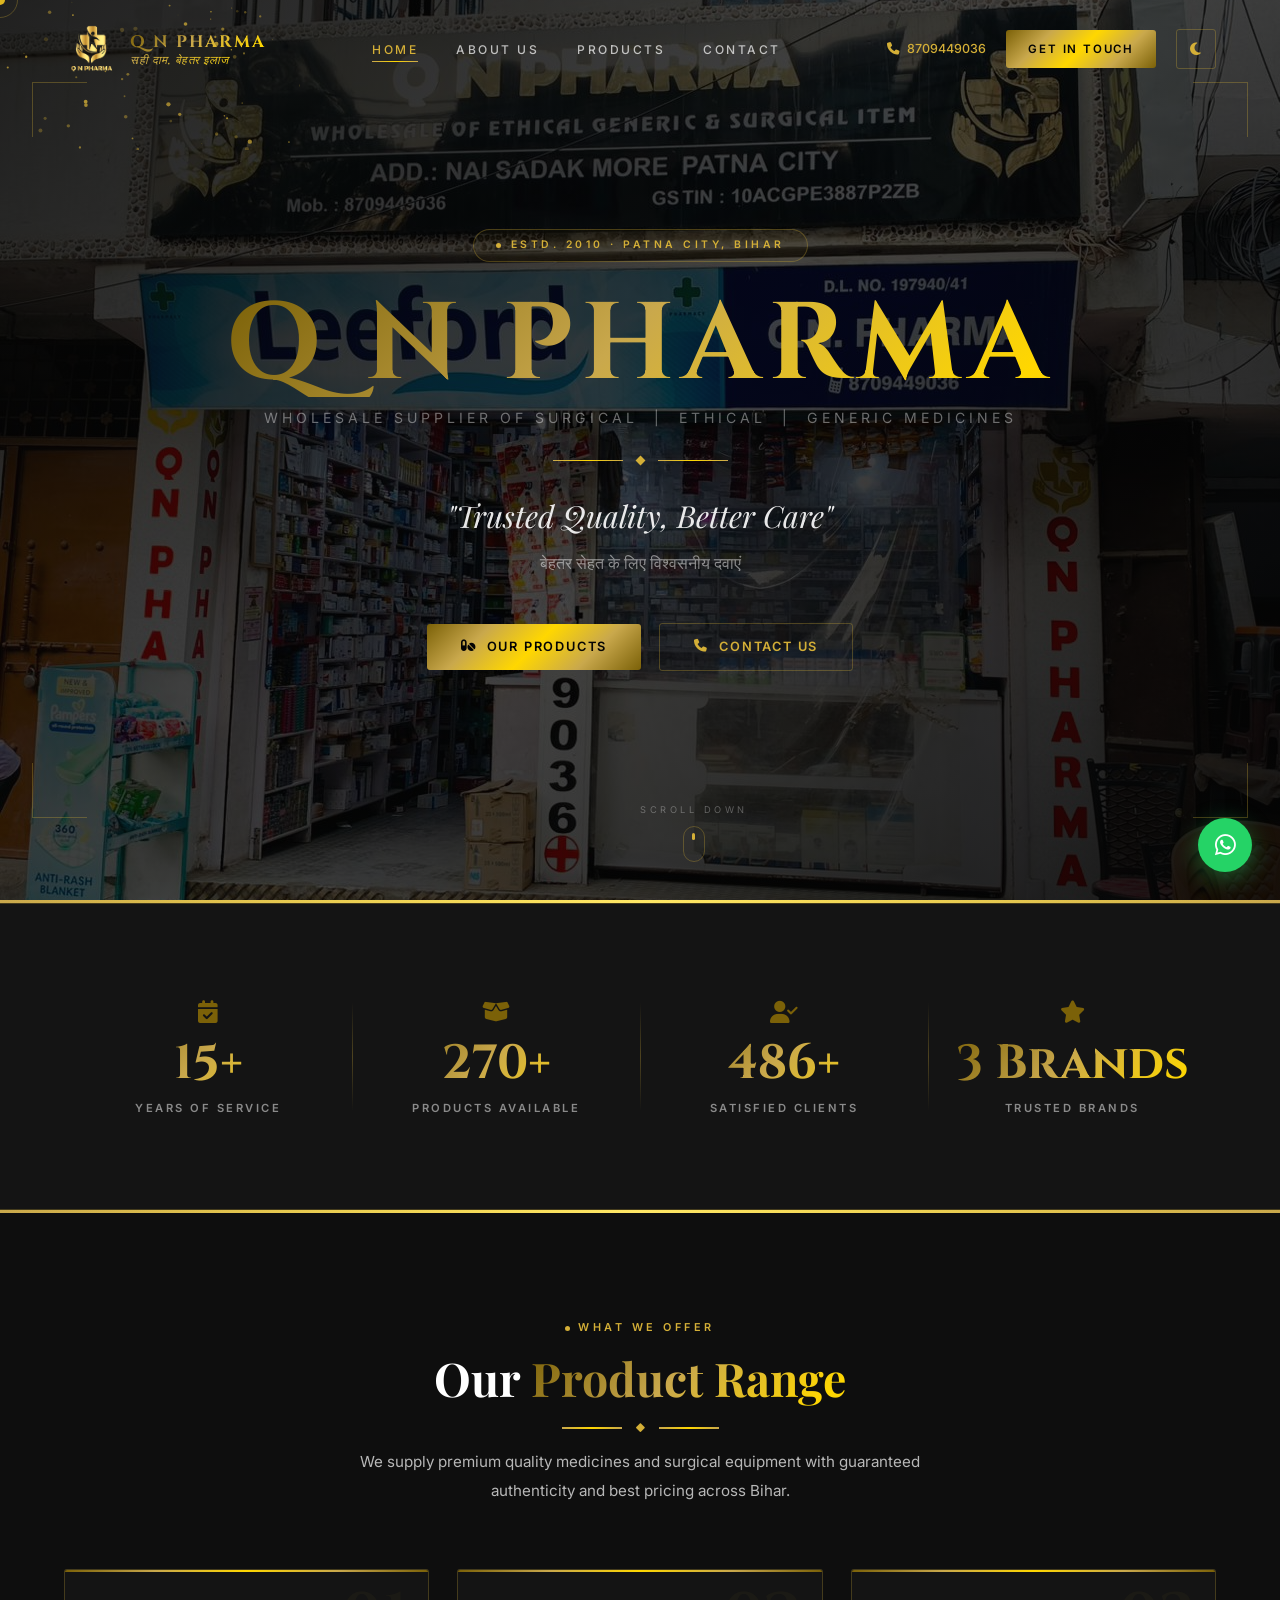
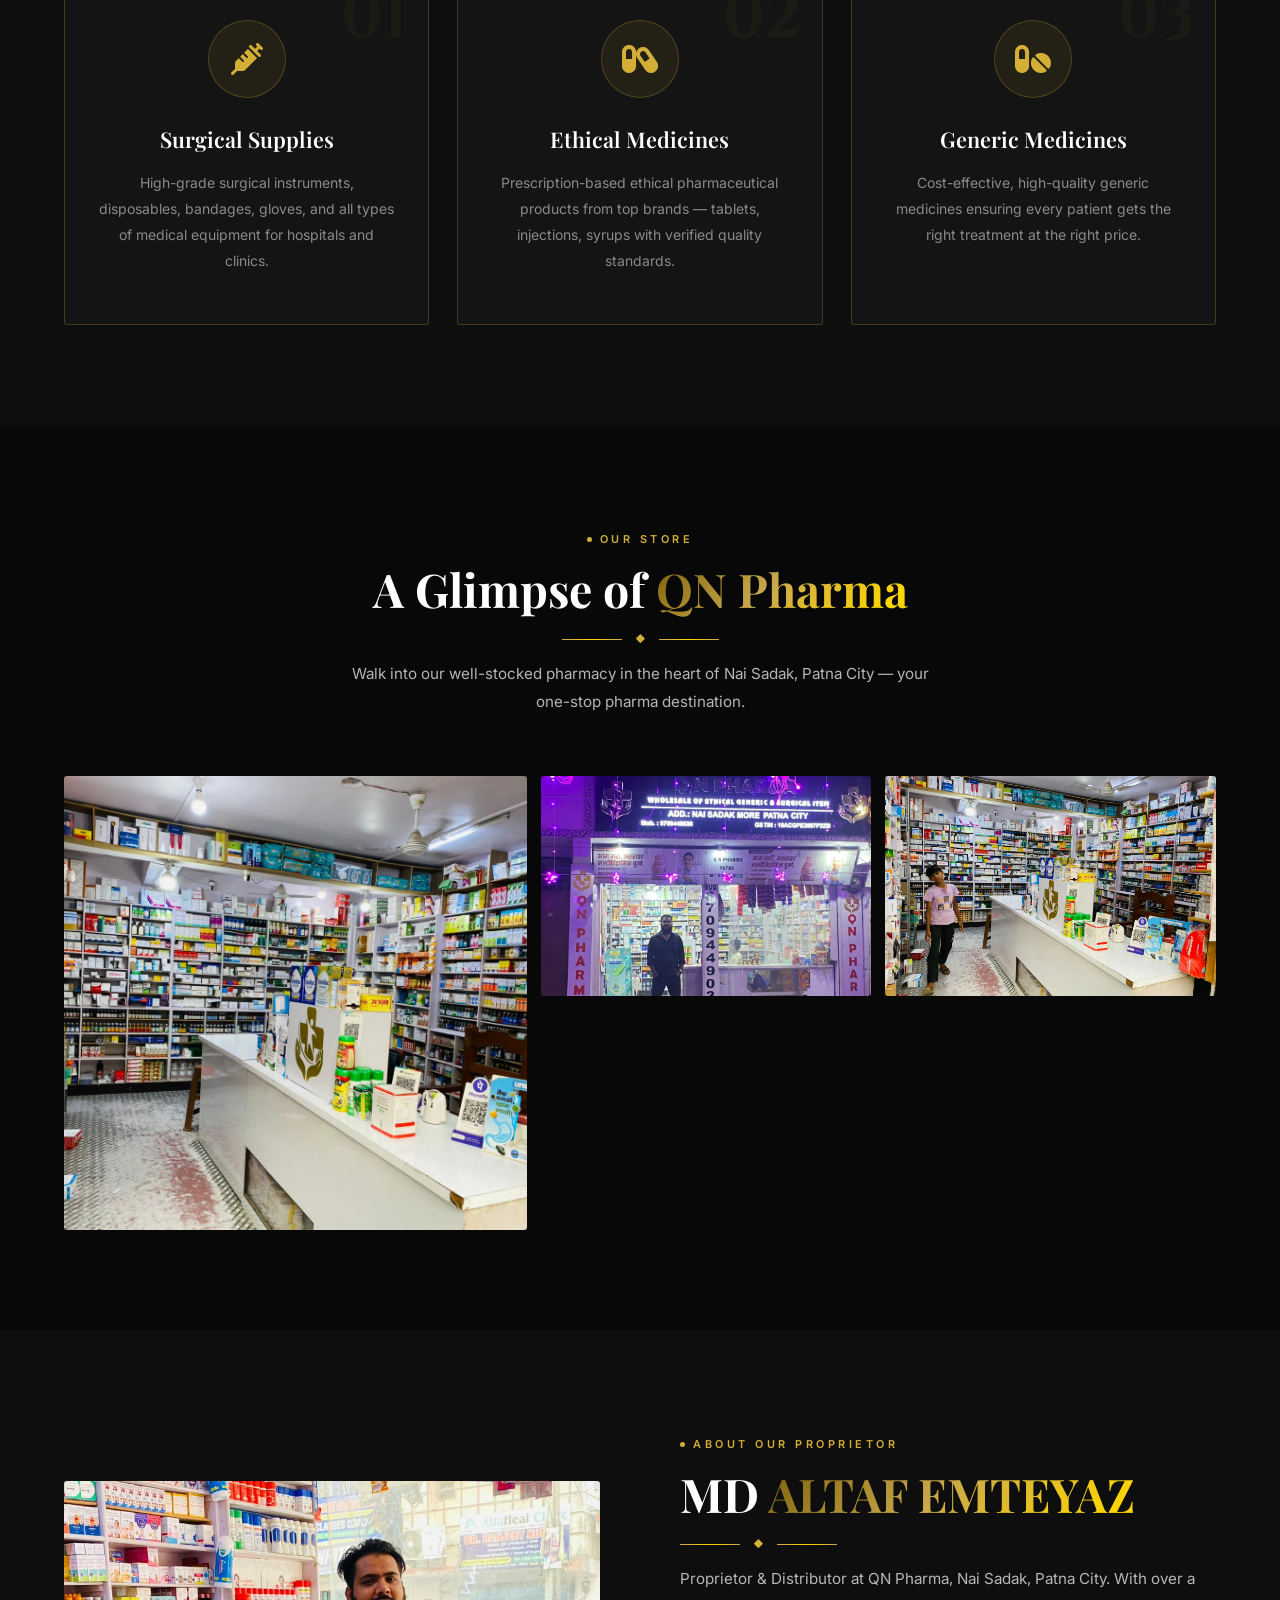
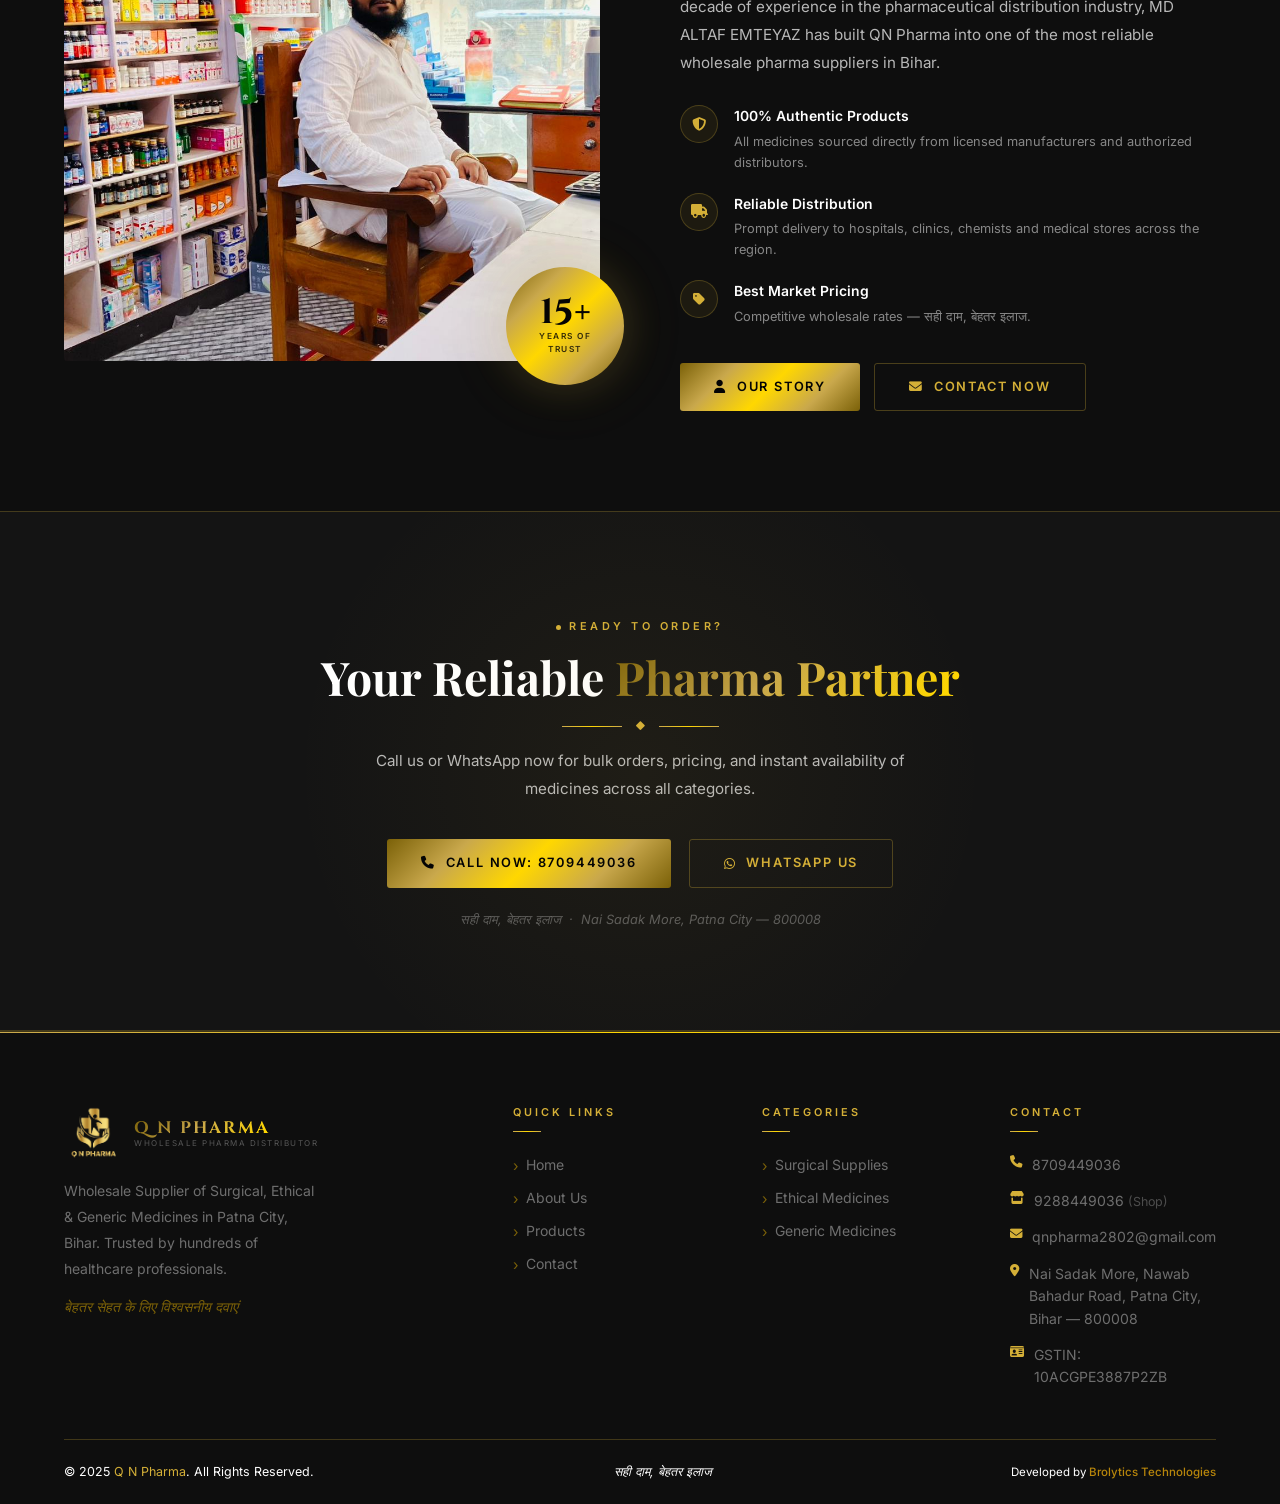
==== index.html @ 136352a7 "Update site address and Contact page hero image. Set full Patna address with PIN 800008 across foote" ====
<!DOCTYPE html>
<html lang="en">
<head>
  <meta charset="UTF-8" />
  <meta name="viewport" content="width=device-width, initial-scale=1.0" />
  <title>QN Pharma — Trusted Quality, Better Care | Patna City</title>
  <meta name="description" content="QN Pharma — Wholesale Supplier of Surgical, Ethical & Generic Medicines in Patna City, Bihar. Trusted Quality, Better Care." />
  <link rel="icon" href="photosvideos/newqnlogo.png" type="image/png" />
  <link rel="stylesheet" href="https://cdnjs.cloudflare.com/ajax/libs/font-awesome/6.5.0/css/all.min.css" />
  <link rel="stylesheet" href="css/style.css" />
  <script>if(localStorage.getItem('qnpharma-theme')==='light')document.documentElement.classList.add('light');</script>
</head>
<body>

  <!-- PAGE LOADER -->
  <div class="loader" id="loader">
    <div class="loader-inner">
      <div class="loader-logo-wrap">
        <img class="loader-logo-img" src="photosvideos/newqnlogo.png" alt="QN Pharma Logo" />
      </div>

      <div class="loader-ornament"><span></span><i></i><span></span></div>
      <p class="loader-sub">Trusted Quality, Better Care</p>
      <div class="loader-track"><div class="loader-fill"></div></div>
      <p class="loader-pct">Loading&hellip;</p>
    </div>
  </div>

  <!-- CUSTOM CURSOR -->
  <div class="cursor"></div>
  <div class="cursor-ring"></div>

  <!-- MOBILE DRAWER OVERLAY -->
  <div class="drawer-overlay"></div>

  <!-- MOBILE DRAWER -->
  <nav class="drawer">
    <button class="drawer-close" aria-label="Close menu"><i class="fa fa-times"></i></button>
    <ul class="drawer-links">
      <li><a href="index.html">Home</a></li>
      <li><a href="about.html">About Us</a></li>
      <li><a href="products.html">Products</a></li>
      <li><a href="contact.html">Contact</a></li>
    </ul>
    <a href="tel:8709449036" class="drawer-ph"><i class="fa fa-phone"></i> 8709449036</a>
  </nav>

  <!-- NAVBAR -->
  <header class="nav">
    <div class="wrap nav-inner">
      <a href="index.html" class="nav-logo">
        <img src="photosvideos/newqnlogo.png" alt="QN Pharma Logo" />
        <div class="nav-logo-text">
          <span class="ln gold-text">Q N PHARMA</span>
          <span class="lt">सही दाम, बेहतर इलाज</span>
        </div>
      </a>
      <ul class="nav-links">
        <li><a href="index.html" class="on">Home</a></li>
        <li><a href="about.html">About Us</a></li>
        <li><a href="products.html">Products</a></li>
        <li><a href="contact.html">Contact</a></li>
      </ul>
      <div class="nav-right">
        <a href="tel:8709449036" class="nav-ph"><i class="fa fa-phone"></i> 8709449036</a>
        <a href="contact.html" class="btn btn-gold" style="padding:10px 22px;font-size:.72rem;">Get In Touch</a>
        <button class="theme-toggle" aria-label="Toggle theme"><i class="fa fa-moon"></i></button>
        <button class="ham" aria-label="Open menu"><i class="fa fa-bars"></i></button>
      </div>
    </div>
  </header>

  <!-- HERO -->
  <section class="hero">
    <video class="hero-vid" autoplay muted loop playsinline preload="auto" poster="photosvideos/duk.jpeg">
      <source src="photosvideos/newvideo.MOV" type="video/mp4" />
    </video>
    <div class="hero-ov"></div>
    <canvas id="particles"></canvas>

    <!-- Corner ornaments -->
    <div class="corn corn-tl"></div>
    <div class="corn corn-tr"></div>
    <div class="corn corn-bl"></div>
    <div class="corn corn-br"></div>

    <div class="hero-body">
      <div class="hero-badge">
        <span>Estd. 2010 · Patna City, Bihar</span>
      </div>
      <h1 class="hero-name">Q N PHARMA</h1>
      <p class="hero-en">Wholesale Supplier of Surgical &nbsp;|&nbsp; Ethical &nbsp;|&nbsp; Generic Medicines</p>
      <div class="hero-div">
        <span></span>
        <i></i>
        <span></span>
      </div>
      <p class="hero-tag">"Trusted Quality, Better Care"</p>
      <p class="hero-hi">बेहतर सेहत के लिए विश्वसनीय दवाएं</p>
      <div class="hero-acts">
        <a href="products.html" class="btn btn-gold"><i class="fa fa-pills"></i> Our Products</a>
        <a href="contact.html"  class="btn btn-out"><i class="fa fa-phone"></i> Contact Us</a>
      </div>
    </div>

    <div class="hero-scroll">
      <span class="hero-scroll-txt">Scroll Down</span>
      <div class="scroll-mouse"><div class="scroll-dot"></div></div>
    </div>
  </section>

  <!-- GOLD WAVE -->
  <div class="gold-wave"></div>

  <!-- STATS -->
  <section class="stats">
    <div class="wrap">
      <div class="stats-grid">
        <div class="stat rv d1">
          <span class="stat-i"><i class="fa fa-calendar-check"></i></span>
          <span class="stat-n" data-val="15" data-suf="+">15+</span>
          <span class="stat-l">Years of Service</span>
        </div>
        <div class="stat rv d2">
          <span class="stat-i"><i class="fa fa-box-open"></i></span>
          <span class="stat-n" data-val="500" data-suf="+">500+</span>
          <span class="stat-l">Products Available</span>
        </div>
        <div class="stat rv d3">
          <span class="stat-i"><i class="fa fa-user-check"></i></span>
          <span class="stat-n" data-val="1000" data-suf="+">1000+</span>
          <span class="stat-l">Satisfied Clients</span>
        </div>
        <div class="stat rv d4">
          <span class="stat-i"><i class="fa fa-star"></i></span>
          <span class="stat-n" data-val="3" data-suf=" Brands">3</span>
          <span class="stat-l">Trusted Brands</span>
        </div>
      </div>
    </div>
  </section>

  <!-- GOLD WAVE -->
  <div class="gold-wave"></div>

  <!-- SERVICES -->
  <section class="sec bg-alt" id="services">
    <div class="wrap">
      <div class="tc rv">
        <span class="tag tag-dot">What We Offer</span>
        <h2 class="sec-title">Our <span class="gold-text">Product Range</span></h2>
        <div class="sec-line tc"><span></span><i class="fa fa-diamond"></i><span></span></div>
        <p class="sec-sub tc">We supply premium quality medicines and surgical equipment with guaranteed authenticity and best pricing across Bihar.</p>
      </div>
      <div class="srv-grid">
        <div class="srv-card rv d1">
          <div class="srv-num">01</div>
          <div class="srv-ico"><i class="fa fa-syringe"></i></div>
          <h3 class="srv-title">Surgical Supplies</h3>
          <p class="srv-desc">High-grade surgical instruments, disposables, bandages, gloves, and all types of medical equipment for hospitals and clinics.</p>
        </div>
        <div class="srv-card rv d2">
          <div class="srv-num">02</div>
          <div class="srv-ico"><i class="fa fa-capsules"></i></div>
          <h3 class="srv-title">Ethical Medicines</h3>
          <p class="srv-desc">Prescription-based ethical pharmaceutical products from top brands — tablets, injections, syrups with verified quality standards.</p>
        </div>
        <div class="srv-card rv d3">
          <div class="srv-num">03</div>
          <div class="srv-ico"><i class="fa fa-pills"></i></div>
          <h3 class="srv-title">Generic Medicines</h3>
          <p class="srv-desc">Cost-effective, high-quality generic medicines ensuring every patient gets the right treatment at the right price.</p>
        </div>
      </div>
    </div>
  </section>

  <!-- GALLERY PREVIEW -->
  <section class="sec" id="gallery">
    <div class="wrap">
      <div class="tc rv">
        <span class="tag tag-dot">Our Store</span>
        <h2 class="sec-title">A Glimpse of <span class="gold-text">QN Pharma</span></h2>
        <div class="sec-line tc"><span></span><i class="fa fa-diamond"></i><span></span></div>
        <p class="sec-sub tc">Walk into our well-stocked pharmacy in the heart of Nai Sadak, Patna City — your one-stop pharma destination.</p>
      </div>
      <div class="gal-grid">
        <div class="gal-item rv d1" data-src="photosvideos/mstduk.jpeg">
          <img src="photosvideos/mstduk.jpeg" alt="QN Pharma Interior" loading="lazy" />
          <div class="gal-ov"></div>
          <div class="gal-border"></div>
          <div class="gal-cap"><i class="fa fa-expand"></i> &nbsp;Stock Room</div>
        </div>
        <div class="gal-item rv d4" data-src="photosvideos/raatdu.jpeg">
          <img src="photosvideos/raatdu.jpeg" alt="QN Pharma Night View" loading="lazy" />
          <div class="gal-ov"></div>
          <div class="gal-border"></div>
          <div class="gal-cap"><i class="fa fa-expand"></i> &nbsp;Night View</div>
        </div>
        <div class="gal-item rv d5" data-src="photosvideos/dukanandar.jpeg">
          <img src="photosvideos/dukanandar.jpeg" alt="QN Pharma Products" loading="lazy" />
          <div class="gal-ov"></div>
          <div class="gal-border"></div>
          <div class="gal-cap"><i class="fa fa-expand"></i> &nbsp;Product Display</div>
        </div>
      </div>
    </div>
  </section>

  <!-- ABOUT PREVIEW -->
  <section class="sec bg-alt" id="about-preview">
    <div class="wrap">
      <div class="ab-grid">
        <div class="ab-img rv fl">
          <img src="photosvideos/owner.jpeg" alt="MD ALTAF EMTEYAZ — Proprietor, QN Pharma" />
          <div class="ab-badge">
            <div class="yrs">15+</div>
            <div class="yrs-l">Years of<br/>Trust</div>
          </div>
        </div>
        <div class="rv fr">
          <span class="tag tag-dot">About Our Proprietor</span>
          <h2 class="sec-title">MD <span class="gold-text">ALTAF EMTEYAZ</span></h2>
          <div class="sec-line"><span></span><i class="fa fa-diamond"></i><span></span></div>
          <p class="sec-sub" style="margin-bottom:0">Proprietor & Distributor at QN Pharma, Nai Sadak, Patna City. With over a decade of experience in the pharmaceutical distribution industry, MD ALTAF EMTEYAZ has built QN Pharma into one of the most reliable wholesale pharma suppliers in Bihar.</p>
          <div class="ab-feats">
            <div class="ab-feat">
              <div class="ab-feat-ico"><i class="fa fa-shield-alt"></i></div>
              <div>
                <h4>100% Authentic Products</h4>
                <p>All medicines sourced directly from licensed manufacturers and authorized distributors.</p>
              </div>
            </div>
            <div class="ab-feat">
              <div class="ab-feat-ico"><i class="fa fa-truck"></i></div>
              <div>
                <h4>Reliable Distribution</h4>
                <p>Prompt delivery to hospitals, clinics, chemists and medical stores across the region.</p>
              </div>
            </div>
            <div class="ab-feat">
              <div class="ab-feat-ico"><i class="fa fa-tag"></i></div>
              <div>
                <h4>Best Market Pricing</h4>
                <p>Competitive wholesale rates — सही दाम, बेहतर इलाज.</p>
              </div>
            </div>
          </div>
          <div style="display:flex;gap:14px;flex-wrap:wrap;">
            <a href="about.html"   class="btn btn-gold"><i class="fa fa-user"></i> Our Story</a>
            <a href="contact.html" class="btn btn-out"><i class="fa fa-envelope"></i> Contact Now</a>
          </div>
        </div>
      </div>
    </div>
  </section>

  <!-- CTA BAND -->
  <section class="cta-band">
    <div class="wrap tc">
      <div class="rv">
        <span class="tag tag-dot">Ready to Order?</span>
        <h2 class="sec-title">Your Reliable <span class="gold-text">Pharma Partner</span></h2>
        <div class="sec-line tc"><span></span><i class="fa fa-diamond"></i><span></span></div>
        <p class="sec-sub tc">Call us or WhatsApp now for bulk orders, pricing, and instant availability of medicines across all categories.</p>
        <div class="cta-acts">
          <a href="tel:8709449036"          class="btn btn-gold"><i class="fa fa-phone"></i> Call Now: 8709449036</a>
          <a href="https://wa.me/918709449036" class="btn btn-out" target="_blank" rel="noopener"><i class="fab fa-whatsapp"></i> WhatsApp Us</a>
        </div>
        <p style="margin-top:22px;font-size:.8rem;color:var(--w30);font-style:italic;">सही दाम, बेहतर इलाज &nbsp;·&nbsp; Nai Sadak More, Patna City — 800008</p>
      </div>
    </div>
  </section>

  <!-- FOOTER -->
  <footer class="footer">
    <div class="wrap">
      <div class="foot-grid">
        <div>
          <a href="index.html" class="foot-logo">
            <img src="photosvideos/newqnlogo.png" alt="QN Pharma Logo" />
            <div class="nav-logo-text">
              <span class="ln gold-text">Q N PHARMA</span>
              <span class="ls">Wholesale Pharma Distributor</span>
            </div>
          </a>
          <p class="foot-desc">Wholesale Supplier of Surgical, Ethical & Generic Medicines in Patna City, Bihar. Trusted by hundreds of healthcare professionals.</p>
          <p class="foot-hi">बेहतर सेहत के लिए विश्वसनीय दवाएं</p>
        </div>
        <div class="foot-col">
          <h4>Quick Links</h4>
          <ul class="foot-links">
            <li><a href="index.html">Home</a></li>
            <li><a href="about.html">About Us</a></li>
            <li><a href="products.html">Products</a></li>
            <li><a href="contact.html">Contact</a></li>
          </ul>
        </div>
        <div class="foot-col">
          <h4>Categories</h4>
          <ul class="foot-links">
            <li><a href="products.html">Surgical Supplies</a></li>
            <li><a href="products.html">Ethical Medicines</a></li>
            <li><a href="products.html">Generic Medicines</a></li>
          </ul>
        </div>
        <div class="foot-col">
          <h4>Contact</h4>
          <ul class="foot-clist">
            <li><i class="fa fa-phone"></i><a href="tel:8709449036">8709449036</a></li>
            <li><i class="fa fa-store"></i><a href="tel:9288449036">9288449036 <span style="opacity:.65;font-size:.78rem;">(Shop)</span></a></li>
            <li><i class="fa fa-envelope"></i><a href="mailto:qnpharma2802@gmail.com">qnpharma2802@gmail.com</a></li>
            <li><i class="fa fa-map-marker-alt"></i><span>Nai Sadak More, Nawab Bahadur Road, Patna City, Bihar — 800008</span></li>
            <li><i class="fa fa-id-card"></i><span>GSTIN: 10ACGPE3887P2ZB</span></li>
          </ul>
        </div>
      </div>
      <div class="foot-bottom">
        <p class="foot-copy">&copy; 2025 <span>Q N Pharma</span>. All Rights Reserved.</p>
        <p class="foot-tag">सही दाम, बेहतर इलाज</p>
        <p class="foot-dev">Developed by <span>Brolytics Technologies</span></p>
      </div>
    </div>
  </footer>

  <!-- WHATSAPP FLOAT -->
  <a href="https://wa.me/918709449036" class="wa-float" target="_blank" rel="noopener" title="Chat on WhatsApp">
    <i class="fab fa-whatsapp"></i>
  </a>

  <!-- LIGHTBOX -->
  <div class="lb">
    <button class="lb-close"><i class="fa fa-times"></i></button>
    <img class="lb-img" src="" alt="Gallery" />
  </div>

  <script src="js/main.js"></script>
</body>
</html>
---- css/style.css ----
/* ============================================================
   QN PHARMA — Premium Pharmaceutical Website
   Theme  : Dark Gold & White | Modern Era Design
   ============================================================ */

@import url('https://fonts.googleapis.com/css2?family=Playfair+Display:ital,wght@0,400;0,600;0,700;1,400&family=Inter:wght@300;400;500;600;700&family=Cinzel:wght@400;600;700&display=swap');

/* ===== RESET & VARIABLES ===== */
*, *::before, *::after { margin: 0; padding: 0; box-sizing: border-box; }

:root {
  --gold-1: #FFD700;
  --gold-2: #D4AF37;
  --gold-3: #C9A84C;
  --gold-4: #B8860B;
  --gold-5: #7B6108;
  --gold-grad: linear-gradient(135deg, #7B6108 0%, #C9A84C 25%, #FFD700 50%, #C9A84C 75%, #7B6108 100%);
  --gold-grad-simple: linear-gradient(90deg, #C9A84C, #FFD700, #C9A84C);
  --gold-grad-h: linear-gradient(135deg, #D4AF37, #FFD700);
  --dark-0: #040404;
  --dark-1: #080808;
  --dark-2: #0E0E0E;
  --dark-3: #141414;
  --dark-4: #1C1C1C;
  --dark-5: #262626;
  --white: #FFFFFF;
  --w90: rgba(255,255,255,0.90);
  --w70: rgba(255,255,255,0.70);
  --w50: rgba(255,255,255,0.50);
  --w30: rgba(255,255,255,0.30);
  --w40: rgba(255,255,255,0.40);
  --w10: rgba(255,255,255,0.10);
  --w05: rgba(255,255,255,0.05);
  --gold-a30: rgba(212,175,55,0.30);
  --gold-a15: rgba(212,175,55,0.15);
  --gold-a08: rgba(212,175,55,0.08);
  --gold-a04: rgba(212,175,55,0.04);
  --font-disp: 'Cinzel', serif;
  --font-head: 'Playfair Display', serif;
  --font-body: 'Inter', sans-serif;
  --sp: 100px 0;
  --cw: 1200px;
  --ease: cubic-bezier(0.25, 0.46, 0.45, 0.94);
  --tr: all 0.4s var(--ease);
  --tr-f: all 0.2s ease;
  --sh-gold: 0 0 40px rgba(212,175,55,0.2), 0 0 80px rgba(212,175,55,0.08);
  --sh-card: 0 25px 70px rgba(0,0,0,0.55), 0 0 0 1px rgba(212,175,55,0.08);
  --b-gold: 1px solid rgba(212,175,55,0.25);
  --b-gold-b: 1px solid rgba(212,175,55,0.55);
  --rad: 3px;
}

html { scroll-behavior: smooth; font-size: 16px; }

body {
  font-family: var(--font-body);
  background: var(--dark-1);
  color: var(--white);
  line-height: 1.6;
  overflow-x: hidden;
  cursor: none;
}

/* ===== SCROLLBAR ===== */
::-webkit-scrollbar { width: 5px; }
::-webkit-scrollbar-track { background: var(--dark-2); }
::-webkit-scrollbar-thumb { background: var(--gold-5); border-radius: 3px; }
::-webkit-scrollbar-thumb:hover { background: var(--gold-2); }

/* ===== CUSTOM CURSOR ===== */
.cursor {
  position: fixed; width: 10px; height: 10px;
  background: var(--gold-1); border-radius: 50%;
  pointer-events: none; z-index: 99999;
  transform: translate(-50%,-50%);
  transition: width .25s, height .25s, background .25s;
  mix-blend-mode: difference;
}
.cursor-ring {
  position: fixed; width: 36px; height: 36px;
  border: 1.5px solid var(--gold-a30); border-radius: 50%;
  pointer-events: none; z-index: 99998;
  transform: translate(-50%,-50%);
  transition: transform .12s ease, width .3s, height .3s, border-color .3s;
}
.cursor-hover .cursor { width: 20px; height: 20px; }
.cursor-hover .cursor-ring { width: 50px; height: 50px; border-color: var(--gold-a30); }

/* ===== PAGE LOADER ===== */
@keyframes fill        { to { width: 100%; } }
@keyframes loaderPulse { 0%,100%{opacity:.4;transform:translate(-50%,-50%) scale(1)} 50%{opacity:.9;transform:translate(-50%,-50%) scale(1.25)} }
@keyframes logoIn      { from{opacity:0;transform:scale(.6)} to{opacity:1;transform:scale(1)} }
@keyframes ringIn      { from{opacity:0;transform:scale(.4) rotate(-180deg)} to{opacity:1;transform:scale(1) rotate(0deg)} }
@keyframes nameIn      { from{opacity:0;transform:translateY(18px)} to{opacity:1;transform:translateY(0)} }
@keyframes ornIn       { from{opacity:0;transform:scaleX(0)} to{opacity:1;transform:scaleX(1)} }
@keyframes subIn       { from{opacity:0} to{opacity:1} }
@keyframes trackIn     { from{opacity:0;transform:translateY(10px)} to{opacity:1;transform:translateY(0)} }
@keyframes spinRing    { to { transform: rotate(360deg); } }
@keyframes spinRingRev { to { transform: rotate(-360deg); } }
@keyframes logoGlow    { 0%,100%{filter:drop-shadow(0 0 12px rgba(212,175,55,.35))} 50%{filter:drop-shadow(0 0 28px rgba(212,175,55,.7))} }

.loader {
  position: fixed; inset: 0; z-index: 99999;
  background: var(--dark-0);
  display: flex; align-items: center; justify-content: center;
  transition: opacity .7s ease, visibility .7s ease;
  overflow: hidden;
}
/* ambient glow behind everything */
.loader::before {
  content: ''; position: absolute; top: 50%; left: 50%;
  width: 520px; height: 520px; border-radius: 50%;
  background: radial-gradient(circle, rgba(212,175,55,.07) 0%, transparent 70%);
  animation: loaderPulse 3s ease-in-out infinite;
}
/* subtle corner ornaments */
.loader::after {
  content: ''; position: absolute; inset: 28px;
  border: 1px solid rgba(212,175,55,.06); pointer-events: none;
}
.loader.out { opacity: 0; visibility: hidden; pointer-events: none; }

.loader-inner {
  display: flex; flex-direction: column; align-items: center;
  gap: 0; position: relative; z-index: 1;
}

/* ── Logo wrap ── */
.loader-logo-wrap {
  display: flex; align-items: center; justify-content: center;
  margin-bottom: 28px;
}
/* logo image — no circle, full display */
.loader-logo-img {
  width: 260px; height: 260px; object-fit: contain;
  position: relative; z-index: 2;
  animation: logoIn .8s var(--ease) both, logoGlow 2.5s ease-in-out .8s infinite;
}

/* ── Company name ── */
.loader-name {
  font-family: var(--font-disp);
  font-size: 2rem; font-weight: 700;
  letter-spacing: 10px; text-transform: uppercase;
  background: var(--gold-grad); background-size: 200% auto;
  -webkit-background-clip: text; -webkit-text-fill-color: transparent; background-clip: text;
  animation: nameIn .6s var(--ease) .35s both, shimmer 3s linear 1s infinite;
  margin-bottom: 14px;
}
/* ── Gold ornament divider ── */
.loader-ornament {
  display: flex; align-items: center; gap: 10px;
  margin-bottom: 12px;
  animation: ornIn .5s var(--ease) .55s both;
}
.loader-ornament span { width: 50px; height: 1px; background: var(--gold-grad-simple); }
.loader-ornament i    { width: 6px; height: 6px; background: var(--gold-2); transform: rotate(45deg); display: block; }
/* ── Tagline ── */
.loader-sub {
  font-family: var(--font-head); font-style: italic;
  font-size: .9rem; color: var(--w50); letter-spacing: 1px;
  margin-bottom: 28px;
  animation: subIn .5s ease .7s both;
}
/* ── Progress bar ── */
.loader-track {
  width: 200px; height: 2px;
  background: rgba(212,175,55,.12); border-radius: 1px; overflow: hidden;
  animation: trackIn .4s ease .8s both;
}
.loader-fill {
  height: 100%; width: 0; background: var(--gold-grad-simple);
  animation: fill 1.8s var(--ease) .9s forwards;
}
/* percent text */
.loader-pct {
  font-size: .6rem; letter-spacing: 3px; text-transform: uppercase;
  color: var(--w20); margin-top: 10px;
  animation: subIn .4s ease 1s both;
}

/* ===== CANVAS PARTICLES ===== */
#particles { position: absolute; inset: 0; z-index: 2; pointer-events: none; }

/* ===== ANIMATIONS ===== */
@keyframes shimmer {
  0%   { background-position: -200% center; }
  100% { background-position:  200% center; }
}
@keyframes float {
  0%, 100% { transform: translateY(0); }
  50%       { transform: translateY(-12px); }
}
@keyframes pulse-gold {
  0%,100% { box-shadow: 0 0 0 0 rgba(212,175,55,.4); }
  50%     { box-shadow: 0 0 0 10px rgba(212,175,55,0); }
}
@keyframes fadeUp   { from { opacity:0; transform: translateY(40px); } to { opacity:1; transform: translateY(0); } }
@keyframes fadeLeft { from { opacity:0; transform: translateX(-40px); } to { opacity:1; transform: translateX(0); } }
@keyframes fadeRight{ from { opacity:0; transform: translateX( 40px); } to { opacity:1; transform: translateX(0); } }
@keyframes scaleIn  { from { opacity:0; transform: scale(0.88); } to { opacity:1; transform: scale(1); } }
@keyframes rotateSpin { to { transform: rotate(360deg); } }
@keyframes drawLine { from { width: 0; } to { width: 60px; } }
@keyframes blink { 50% { opacity: 0; } }

/* Scroll-reveal */
.rv { opacity: 0; transform: translateY(40px); transition: opacity .85s var(--ease), transform .85s var(--ease); }
.rv.fl { transform: translateX(-50px); }
.rv.fr { transform: translateX( 50px); }
.rv.si { transform: scale(0.88); }
.rv.in { opacity: 1 !important; transform: none !important; }
.d1 { transition-delay: .1s; } .d2 { transition-delay: .2s; }
.d3 { transition-delay: .3s; } .d4 { transition-delay: .4s; }
.d5 { transition-delay: .5s; } .d6 { transition-delay: .6s; }

/* ===== UTILITIES ===== */
.wrap { max-width: var(--cw); margin: 0 auto; padding: 0 24px; }
.sec  { padding: var(--sp); }
.tc   { text-align: center; }

.gold-text {
  background: var(--gold-grad); background-size: 200% auto;
  -webkit-background-clip: text; -webkit-text-fill-color: transparent; background-clip: text;
}
.shimmer-text {
  background: var(--gold-grad); background-size: 200% auto;
  -webkit-background-clip: text; -webkit-text-fill-color: transparent; background-clip: text;
  animation: shimmer 4s linear infinite;
}

.tag {
  display: inline-block;
  font-size: .68rem; font-weight: 600; letter-spacing: 3.5px; text-transform: uppercase;
  color: var(--gold-2); margin-bottom: 14px;
}
.tag-dot::before {
  content: ''; display: inline-block;
  width: 5px; height: 5px; border-radius: 50%;
  background: var(--gold-2); margin-right: 8px;
  vertical-align: middle; animation: pulse-gold 2s infinite;
}

h2.sec-title {
  font-family: var(--font-head);
  font-size: clamp(2rem, 4vw, 2.9rem); font-weight: 700; line-height: 1.18;
  margin-bottom: 18px; color: var(--white);
}
.sec-line {
  display: flex; align-items: center; gap: 14px; margin: 0 auto 16px;
}
.sec-line.tc { justify-content: center; }
.sec-line span {
  width: 60px; height: 1.5px; background: var(--gold-grad-simple);
}
.sec-line i { font-size: .55rem; color: var(--gold-2); }
.sec-sub {
  font-size: .95rem; color: var(--w70); line-height: 1.85; max-width: 600px;
}
.sec-sub.tc { margin: 0 auto; }

.btn {
  display: inline-flex; align-items: center; gap: 10px;
  padding: 13px 34px; border-radius: var(--rad);
  font-family: var(--font-body); font-size: .8rem;
  font-weight: 600; letter-spacing: 1.8px; text-transform: uppercase;
  text-decoration: none; border: none; cursor: none;
  transition: var(--tr); position: relative; overflow: hidden;
}
.btn::after {
  content: ''; position: absolute; inset: 0;
  background: linear-gradient(rgba(255,255,255,0), rgba(255,255,255,.12));
  opacity: 0; transition: var(--tr);
}
.btn:hover::after { opacity: 1; }
.btn:hover { transform: translateY(-4px); }

.btn-gold {
  background: var(--gold-grad); color: var(--dark-0);
}
.btn-gold:hover { box-shadow: 0 20px 45px rgba(212,175,55,.45); }

.btn-out {
  background: transparent; color: var(--gold-2);
  border: 1px solid var(--gold-a30);
}
.btn-out:hover {
  background: var(--gold-grad); color: var(--dark-0);
  border-color: transparent; box-shadow: 0 20px 45px rgba(212,175,55,.3);
}

/* ===== GOLD WAVE DIVIDER ===== */
.gold-wave {
  height: 3px; background: var(--gold-grad-simple);
  position: relative; overflow: hidden;
}
.gold-wave::after {
  content: ''; position: absolute; inset: 0;
  background: linear-gradient(90deg, transparent, rgba(255,255,255,.4), transparent);
  animation: shimmer 3s linear infinite;
}

/* ===== NAVBAR ===== */
.nav {
  position: fixed; top: 0; left: 0; right: 0; z-index: 900;
  padding: 22px 0; transition: var(--tr);
}
.nav.solid {
  background: rgba(6,6,6,.96); backdrop-filter: blur(24px);
  -webkit-backdrop-filter: blur(24px);
  padding: 14px 0; border-bottom: var(--b-gold);
  box-shadow: 0 8px 40px rgba(0,0,0,.5);
}
.nav-inner {
  display: flex; align-items: center; justify-content: space-between;
}
.nav-logo { display: flex; align-items: center; gap: 12px; text-decoration: none; }
.nav-logo img {
  width: 54px; height: 54px; object-fit: contain;
  filter: brightness(1.1);
}
.nav-logo-text { line-height: 1.1; }
.nav-logo-text .ln { font-family: var(--font-disp); font-size: 1.05rem; font-weight: 700; letter-spacing: 2px; }
.nav-logo-text .lt {
  display: block; margin-top: 3px;
  font-family: var(--font-head); font-style: italic;
  font-size: .72rem; letter-spacing: .5px; line-height: 1;
  background: var(--gold-grad-simple); background-size: 200% auto;
  -webkit-background-clip: text; -webkit-text-fill-color: transparent; background-clip: text;
  animation: shimmer 4s linear infinite;
}
.nav-logo-text .ls { font-size: .5rem; letter-spacing: 1.5px; text-transform: uppercase; color: var(--w30); display: block; margin-top: 1px; }

.nav-links { display: flex; align-items: center; gap: 38px; list-style: none; }
.nav-links a {
  font-size: .75rem; font-weight: 500; letter-spacing: 2.5px; text-transform: uppercase;
  color: var(--w70); text-decoration: none; position: relative; transition: var(--tr-f);
}
.nav-links a::after {
  content: ''; position: absolute; bottom: -5px; left: 0;
  width: 0; height: 1px; background: var(--gold-grad-simple); transition: var(--tr);
}
.nav-links a:hover, .nav-links a.on { color: var(--gold-2); }
.nav-links a:hover::after, .nav-links a.on::after { width: 100%; }

.nav-right { display: flex; align-items: center; gap: 20px; }
.nav-ph {
  display: flex; align-items: center; gap: 8px;
  font-size: .78rem; font-weight: 500; color: var(--gold-2);
  text-decoration: none; transition: var(--tr-f);
}
.nav-ph i { animation: pulse-gold 2.5s infinite; }
.nav-ph:hover { color: var(--gold-1); }

.ham {
  display: none; background: none; border: 1px solid var(--gold-a30);
  color: var(--gold-2); width: 40px; height: 40px; border-radius: var(--rad);
  cursor: none; font-size: 1rem; align-items: center; justify-content: center;
  transition: var(--tr-f);
}
.ham:hover { background: var(--gold-a08); }

/* Mobile Drawer */
.drawer {
  position: fixed; top: 0; right: -310px; width: 290px; height: 100vh;
  background: var(--dark-3); border-left: var(--b-gold);
  z-index: 1100; padding: 80px 28px 28px;
  transition: right .4s var(--ease);
  display: flex; flex-direction: column; gap: 8px;
}
.drawer.open { right: 0; }
.drawer-close {
  position: absolute; top: 18px; right: 18px;
  background: none; border: 1px solid var(--gold-a30);
  color: var(--gold-2); width: 34px; height: 34px;
  border-radius: 50%; cursor: none; font-size: .9rem;
  display: flex; align-items: center; justify-content: center;
  transition: var(--tr-f);
}
.drawer-close:hover { background: var(--gold-a08); transform: rotate(90deg); }
.drawer-links { list-style: none; }
.drawer-links li a {
  display: block; padding: 15px 0; font-size: .8rem;
  letter-spacing: 2.5px; text-transform: uppercase;
  color: var(--w70); text-decoration: none;
  border-bottom: var(--b-gold); transition: var(--tr-f);
}
.drawer-links li a:hover { color: var(--gold-2); padding-left: 8px; }
.drawer-ph {
  display: flex; align-items: center; gap: 10px;
  font-size: .85rem; color: var(--gold-2); text-decoration: none; margin-top: 24px;
}
.drawer-overlay {
  display: none; position: fixed; inset: 0;
  background: rgba(0,0,0,.82); z-index: 1099;
  opacity: 0; transition: opacity .4s ease;
}
.drawer-overlay.vis { display: block; }
.drawer-overlay.in  { opacity: 1; }

/* ===== HERO ===== */
.hero {
  position: relative; height: 100vh; min-height: 700px;
  display: flex; align-items: center; justify-content: center; overflow: hidden;
}
.hero-vid {
  position: absolute; inset: 0;
  width: 100%; height: 100%; object-fit: cover; z-index: 0;
}
.hero-ov {
  position: absolute; inset: 0; z-index: 1;
  background: linear-gradient(135deg, rgba(4,4,4,.88) 0%, rgba(4,4,4,.72) 50%, rgba(4,4,4,.92) 100%);
}
.hero-body {
  position: relative; z-index: 4; text-align: center;
  max-width: 920px; padding: 0 24px;
}
.hero-badge {
  display: inline-flex; align-items: center; gap: 10px;
  padding: 7px 22px; border-radius: 100px;
  border: 1px solid var(--gold-a30);
  background: rgba(212,175,55,.04);
  font-size: .65rem; font-weight: 600; letter-spacing: 3.5px; text-transform: uppercase;
  color: var(--gold-2); margin-bottom: 32px;
  animation: fadeUp .8s ease .2s both;
}
.hero-badge::before {
  content: ''; width: 5px; height: 5px; border-radius: 50%;
  background: var(--gold-2); animation: pulse-gold 2s infinite;
}
.hero-name {
  font-family: var(--font-disp);
  font-size: clamp(3.2rem, 9vw, 6.8rem);
  font-weight: 700; letter-spacing: 8px; line-height: .95;
  margin-bottom: 10px;
  background: var(--gold-grad); background-size: 200% auto;
  -webkit-background-clip: text; -webkit-text-fill-color: transparent; background-clip: text;
  animation: fadeUp .8s ease .4s both, shimmer 5s linear 1.4s infinite;
}
.hero-en {
  font-size: clamp(.72rem, 2vw, .88rem); font-weight: 400;
  letter-spacing: 4px; text-transform: uppercase; color: var(--w40);
  margin-bottom: 28px;
  animation: fadeUp .8s ease .5s both;
}
.hero-div {
  display: flex; align-items: center; justify-content: center;
  gap: 14px; margin-bottom: 28px;
  animation: fadeUp .8s ease .6s both;
}
.hero-div span { width: 70px; height: 1px; background: var(--gold-grad-simple); }
.hero-div i    { width: 7px; height: 7px; background: var(--gold-2); transform: rotate(45deg); }
.hero-tag {
  font-family: var(--font-head);
  font-size: clamp(1.2rem, 3vw, 1.9rem);
  font-style: italic; color: var(--w90);
  margin-bottom: 10px;
  animation: fadeUp .8s ease .7s both;
}
.hero-hi {
  font-size: clamp(.82rem, 2vw, 1rem);
  color: var(--w50); margin-bottom: 46px;
  animation: fadeUp .8s ease .8s both;
}
.hero-acts {
  display: flex; align-items: center; justify-content: center;
  gap: 18px; flex-wrap: wrap;
  animation: fadeUp .8s ease .9s both;
}

.hero-scroll {
  position: absolute; bottom: 38px; left: 50%;
  transform: translateX(-50%); z-index: 4;
  display: flex; flex-direction: column; align-items: center; gap: 8px;
  animation: fadeUp 1s ease 1.2s both;
}
.hero-scroll-txt {
  font-size: .58rem; letter-spacing: 3.5px; text-transform: uppercase; color: var(--w30);
}
.scroll-mouse {
  width: 22px; height: 36px; border: 1.5px solid var(--gold-a30);
  border-radius: 11px; display: flex; justify-content: center; padding-top: 6px;
}
.scroll-dot {
  width: 3px; height: 7px; background: var(--gold-2);
  border-radius: 2px; animation: float 2.2s ease-in-out infinite;
}

/* Corner ornaments */
.corn { position: absolute; z-index: 3; width: 55px; height: 55px; }
.corn-tl { top: 82px; left: 32px; border-top: 1.5px solid var(--gold-a30); border-left: 1.5px solid var(--gold-a30); }
.corn-tr { top: 82px; right: 32px; border-top: 1.5px solid var(--gold-a30); border-right: 1.5px solid var(--gold-a30); }
.corn-bl { bottom: 82px; left: 32px; border-bottom: 1.5px solid var(--gold-a30); border-left: 1.5px solid var(--gold-a30); }
.corn-br { bottom: 82px; right: 32px; border-bottom: 1.5px solid var(--gold-a30); border-right: 1.5px solid var(--gold-a30); }

/* ===== STATS ===== */
.stats {
  background: var(--dark-3); border-top: var(--b-gold); border-bottom: var(--b-gold);
  padding: 62px 0;
}
.stats-grid {
  display: grid; grid-template-columns: repeat(4, 1fr);
}
.stat {
  text-align: center; padding: 28px 16px; position: relative;
}
.stat + .stat::before {
  content: ''; position: absolute; left: 0; top: 20%; height: 60%; width: 1px;
  background: linear-gradient(to bottom, transparent, var(--gold-a30), transparent);
}
.stat-n {
  font-family: var(--font-disp);
  font-size: 3rem; font-weight: 700; line-height: 1; display: block;
  background: var(--gold-grad); background-size: 200% auto;
  -webkit-background-clip: text; -webkit-text-fill-color: transparent; background-clip: text;
  margin-bottom: 6px;
}
.stat-i { font-size: 1.4rem; color: var(--gold-5); display: block; margin-bottom: 10px; }
.stat-l {
  font-size: .7rem; font-weight: 600; letter-spacing: 2.5px;
  text-transform: uppercase; color: var(--w50);
}

/* ===== SERVICES ===== */
.srv-grid {
  display: grid; grid-template-columns: repeat(3, 1fr); gap: 28px; margin-top: 64px;
}
.srv-card {
  background: var(--dark-3); border: var(--b-gold); border-radius: var(--rad);
  padding: 50px 34px; text-align: center; position: relative;
  overflow: hidden; transition: var(--tr); cursor: default;
}
.srv-card::before {
  content: ''; position: absolute; top: 0; left: 0; right: 0; height: 2.5px;
  background: var(--gold-grad);
}
.srv-card::after {
  content: ''; position: absolute; inset: 0;
  background: radial-gradient(ellipse at top, rgba(212,175,55,.05), transparent 70%);
  opacity: 0; transition: var(--tr);
}
.srv-card:hover { transform: translateY(-12px); border-color: var(--gold-a30); box-shadow: var(--sh-card), var(--sh-gold); }
.srv-card:hover::after { opacity: 1; }

.srv-num {
  position: absolute; top: 16px; right: 20px;
  font-family: var(--font-disp); font-size: 4rem; font-weight: 700;
  color: rgba(212,175,55,.04); line-height: 1; transition: var(--tr);
}
.srv-card:hover .srv-num { color: rgba(212,175,55,.08); }

.srv-ico {
  width: 78px; height: 78px; margin: 0 auto 24px;
  background: var(--gold-a08); border: var(--b-gold); border-radius: 50%;
  display: flex; align-items: center; justify-content: center;
  font-size: 2rem; color: var(--gold-2); position: relative; z-index: 1;
  transition: var(--tr);
}
.srv-card:hover .srv-ico {
  background: var(--gold-a15); box-shadow: var(--sh-gold); transform: scale(1.1) rotate(6deg);
}
.srv-title {
  font-family: var(--font-head); font-size: 1.35rem; font-weight: 600;
  color: var(--white); margin-bottom: 14px; position: relative; z-index: 1;
}
.srv-desc {
  font-size: .875rem; color: var(--w50); line-height: 1.85;
  position: relative; z-index: 1;
}

/* ===== GALLERY GRID ===== */
.gal-grid {
  display: grid;
  grid-template-columns: 1.4fr 1fr 1fr;
  grid-template-rows: 220px 220px;
  gap: 14px; margin-top: 60px;
}
.gal-item {
  position: relative; overflow: hidden; border-radius: var(--rad);
  cursor: pointer; background: var(--dark-3);
}
.gal-item:first-child { grid-row: 1 / 3; }
.gal-item img {
  width: 100%; height: 100%; object-fit: cover;
  transition: transform .7s var(--ease); display: block;
}
.gal-item:hover img { transform: scale(1.1); }
.gal-ov {
  position: absolute; inset: 0;
  background: linear-gradient(to top, rgba(4,4,4,.85) 0%, transparent 60%);
  opacity: 0; transition: var(--tr);
}
.gal-item:hover .gal-ov { opacity: 1; }
.gal-cap {
  position: absolute; bottom: 0; left: 0; right: 0; padding: 16px;
  transform: translateY(10px); opacity: 0; transition: var(--tr);
  font-size: .7rem; letter-spacing: 2px; text-transform: uppercase; color: var(--gold-2);
}
.gal-item:hover .gal-cap { transform: translateY(0); opacity: 1; }
.gal-border {
  position: absolute; inset: 0; border: 1px solid rgba(212,175,55,0);
  transition: var(--tr); z-index: 2; pointer-events: none; border-radius: var(--rad);
}
.gal-item:hover .gal-border { border-color: var(--gold-a30); }

/* ===== ABOUT PREVIEW ===== */
.ab-grid {
  display: grid; grid-template-columns: 1fr 1fr; gap: 80px; align-items: center;
}
.ab-img { position: relative; }
.ab-img img {
  width: 100%; height: 480px; object-fit: cover;
  border-radius: var(--rad); display: block;
}
.ab-img::before {
  content: ''; position: absolute; inset: -14px -14px 14px 14px;
  border: var(--b-gold); border-radius: var(--rad); z-index: -1;
}
.ab-badge {
  position: absolute; bottom: -24px; right: -24px;
  width: 118px; height: 118px; border-radius: 50%;
  background: var(--gold-grad); display: flex; flex-direction: column;
  align-items: center; justify-content: center; text-align: center;
  z-index: 1; box-shadow: var(--sh-gold);
}
.ab-badge .yrs { font-family: var(--font-disp); font-size: 2.2rem; font-weight: 700; color: var(--dark-0); line-height: 1; }
.ab-badge .yrs-l { font-size: .52rem; font-weight: 600; letter-spacing: 1.5px; text-transform: uppercase; color: var(--dark-0); opacity: .8; }

.ab-feats { display: flex; flex-direction: column; gap: 20px; margin: 28px 0 36px; }
.ab-feat { display: flex; align-items: flex-start; gap: 16px; }
.ab-feat-ico {
  width: 38px; height: 38px; background: var(--gold-a08); border: var(--b-gold);
  border-radius: 50%; display: flex; align-items: center; justify-content: center;
  font-size: .85rem; color: var(--gold-2); flex-shrink: 0; transition: var(--tr);
}
.ab-feat:hover .ab-feat-ico { background: var(--gold-a15); transform: scale(1.1); }
.ab-feat h4 { font-size: .87rem; font-weight: 600; color: var(--white); margin-bottom: 3px; }
.ab-feat p  { font-size: .8rem; color: var(--w50); line-height: 1.65; }

/* ===== CTA BAND ===== */
.cta-band {
  padding: 100px 0; background: var(--dark-3);
  border-top: var(--b-gold); border-bottom: var(--b-gold);
  position: relative; overflow: hidden;
}
.cta-band::before {
  content: ''; position: absolute; top: 50%; left: 50%;
  transform: translate(-50%,-50%);
  width: 700px; height: 700px;
  background: radial-gradient(circle, rgba(212,175,55,.06) 0%, transparent 70%);
}
.cta-acts { display: flex; justify-content: center; gap: 18px; flex-wrap: wrap; margin-top: 36px; }

/* ===== PAGE HERO ===== */
.pg-hero {
  position: relative; height: 48vh; min-height: 380px;
  display: flex; align-items: center; overflow: hidden;
}
.pg-hero-bg {
  position: absolute; inset: 0; width: 100%; height: 100%;
  object-fit: cover; z-index: 0;
}
.pg-hero-ov {
  position: absolute; inset: 0; z-index: 1;
  background: linear-gradient(135deg, rgba(4,4,4,.92), rgba(4,4,4,.72));
}
.pg-hero-body {
  position: relative; z-index: 2; padding: 0 24px;
  max-width: var(--cw); margin: 0 auto; width: 100%;
  padding-top: 80px;
}
.breadcrumb {
  display: flex; align-items: center; gap: 8px; margin-bottom: 14px;
  font-size: .7rem; color: var(--w30); letter-spacing: 1.5px;
}
.breadcrumb a { color: var(--w30); text-decoration: none; transition: var(--tr-f); }
.breadcrumb a:hover { color: var(--gold-2); }
.breadcrumb .cur { color: var(--gold-2); }
.breadcrumb .sep { font-size: .6rem; }
.pg-title {
  font-family: var(--font-disp);
  font-size: clamp(2.4rem, 5vw, 3.8rem); font-weight: 700; letter-spacing: 5px;
  background: var(--gold-grad); background-size: 200% auto;
  -webkit-background-clip: text; -webkit-text-fill-color: transparent; background-clip: text;
  margin-bottom: 12px; animation: fadeUp .8s ease .2s both;
}
.pg-line { width: 55px; height: 2px; background: var(--gold-grad-simple); margin: 14px 0; animation: fadeUp .8s ease .3s both; }
.pg-sub { font-size: .95rem; color: var(--w50); max-width: 480px; animation: fadeUp .8s ease .4s both; }

/* ===== ABOUT PAGE ===== */
.story-grid { display: grid; grid-template-columns: 1fr 1fr; gap: 72px; align-items: center; }
.story-img-wrap { position: relative; }
.story-img-wrap img { width: 100%; height: 430px; object-fit: cover; border-radius: var(--rad); display: block; }
.story-badge {
  position: absolute; bottom: 24px; left: -28px;
  background: var(--dark-3); border: var(--b-gold);
  padding: 18px 22px; border-radius: var(--rad);
  box-shadow: var(--sh-card);
}
.story-badge p { font-size: .65rem; letter-spacing: 2px; text-transform: uppercase; color: var(--w30); margin-bottom: 4px; }
.story-badge h3 { font-family: var(--font-head); font-size: 1.1rem; color: var(--gold-2); }
.story-text p { font-size: .93rem; color: var(--w50); line-height: 1.95; margin-bottom: 18px; }
.story-list { list-style: none; display: grid; grid-template-columns: 1fr 1fr; gap: 12px; margin-top: 26px; }
.story-list li { display: flex; align-items: center; gap: 9px; font-size: .83rem; color: var(--w70); }
.story-list li i { font-size: .7rem; color: var(--gold-2); }

/* Proprietor */
.prop-card {
  max-width: 880px; margin: 60px auto 0;
  background: var(--dark-3); border: var(--b-gold); border-radius: var(--rad);
  overflow: hidden; display: grid; grid-template-columns: 320px 1fr;
  box-shadow: var(--sh-card);
}
.prop-img { position: relative; overflow: hidden; }
.prop-img img { width: 100%; height: 100%; object-fit: cover; min-height: 380px; display: block; transition: transform .6s ease; }
.prop-img:hover img { transform: scale(1.05); }
.prop-img::after { content: ''; position: absolute; inset: 0; background: linear-gradient(to right, transparent, rgba(20,20,20,.35)); }
.prop-info { padding: 46px; display: flex; flex-direction: column; justify-content: center; }
.prop-role { font-size: .65rem; letter-spacing: 3px; text-transform: uppercase; color: var(--gold-2); margin-bottom: 8px; }
.prop-name { font-family: var(--font-head); font-size: 2.1rem; font-weight: 700; color: var(--white); line-height: 1.1; }
.prop-div { width: 46px; height: 2px; background: var(--gold-grad-simple); margin: 18px 0; }
.prop-desc { font-size: .875rem; color: var(--w50); line-height: 1.9; margin-bottom: 28px; }
.prop-contacts { display: flex; flex-direction: column; gap: 12px; }
.prop-c {
  display: flex; align-items: center; gap: 14px;
  font-size: .875rem; color: var(--w70); text-decoration: none; transition: var(--tr-f);
}
.prop-c:hover { color: var(--gold-2); }
.prop-c-ico {
  width: 30px; height: 30px; background: var(--gold-a08); border: var(--b-gold);
  border-radius: 50%; display: flex; align-items: center; justify-content: center;
  font-size: .7rem; color: var(--gold-2); flex-shrink: 0; transition: var(--tr-f);
}
.prop-c:hover .prop-c-ico { background: var(--gold-a15); box-shadow: 0 0 16px rgba(212,175,55,.2); }

/* Mission */
.mission-grid { display: grid; grid-template-columns: repeat(3, 1fr); gap: 26px; margin-top: 60px; }
.mission-card {
  text-align: center; padding: 48px 28px;
  background: var(--dark-1); border: var(--b-gold); border-radius: var(--rad);
  position: relative; overflow: hidden; transition: var(--tr);
}
.mission-card::after { content: ''; position: absolute; bottom: 0; left: 0; right: 0; height: 2.5px; background: var(--gold-grad); }
.mission-card:hover { transform: translateY(-10px); border-color: var(--gold-a30); box-shadow: var(--sh-card); }
.mission-ico { font-size: 2.4rem; color: var(--gold-2); margin-bottom: 18px; display: block; }
.mission-card h3 { font-family: var(--font-head); font-size: 1.25rem; color: var(--white); margin-bottom: 14px; }
.mission-card p { font-size: .875rem; color: var(--w50); line-height: 1.8; }

/* Gallery masonry — 3 cols; 1st item tall (fits 5 images without gaps) */
.gal-mas { display: grid; grid-template-columns: repeat(3, 1fr); gap: 12px; margin-top: 58px; }
.gal-mas .gal-item:nth-child(1) { grid-row: span 2; }
.gal-mas .gal-item img { height: 200px; }
.gal-mas .gal-item:nth-child(1) img { height: 414px; }

/* ===== PRODUCTS PAGE ===== */
.cat-grid { display: grid; grid-template-columns: repeat(3, 1fr); gap: 26px; margin-top: 60px; }
.cat-card {
  background: var(--dark-3); border: var(--b-gold); border-radius: var(--rad);
  overflow: hidden; transition: var(--tr); cursor: default;
}
.cat-card:hover { transform: translateY(-12px); border-color: var(--gold-a30); box-shadow: var(--sh-card), var(--sh-gold); }
.cat-img { height: 210px; overflow: hidden; position: relative; }
.cat-img img { width: 100%; height: 100%; object-fit: cover; transition: transform .6s ease; display: block; }
.cat-card:hover .cat-img img { transform: scale(1.12); }
.cat-img::after { content: ''; position: absolute; inset: 0; background: linear-gradient(to top, rgba(20,20,20,.95) 0%, transparent 55%); }
.cat-body { padding: 28px; }
.cat-no { font-size: .65rem; letter-spacing: 3px; text-transform: uppercase; color: var(--gold-2); display: block; margin-bottom: 8px; }
.cat-title { font-family: var(--font-head); font-size: 1.35rem; font-weight: 600; color: var(--white); margin-bottom: 12px; }
.cat-desc { font-size: .875rem; color: var(--w50); line-height: 1.8; margin-bottom: 18px; }
.cat-list { list-style: none; display: flex; flex-direction: column; gap: 7px; }
.cat-list li { display: flex; align-items: center; gap: 9px; font-size: .8rem; color: var(--w70); }
.cat-list li::before { content: ''; width: 4px; height: 4px; background: var(--gold-2); border-radius: 50%; flex-shrink: 0; }

/* Why choose */
.why-grid { display: grid; grid-template-columns: 1fr 1fr; gap: 22px; margin-top: 58px; }
.why-card {
  display: flex; gap: 22px; padding: 32px;
  background: var(--dark-3); border: var(--b-gold); border-radius: var(--rad);
  transition: var(--tr);
}
.why-card:hover { transform: translateX(8px); border-color: var(--gold-a30); box-shadow: var(--sh-card); }
.why-ico {
  width: 54px; height: 54px; background: var(--gold-a08); border: var(--b-gold);
  border-radius: 50%; display: flex; align-items: center; justify-content: center;
  font-size: 1.25rem; color: var(--gold-2); flex-shrink: 0; transition: var(--tr);
}
.why-card:hover .why-ico { background: var(--gold-a15); box-shadow: 0 0 22px rgba(212,175,55,.18); }
.why-body h3 { font-family: var(--font-head); font-size: 1.08rem; color: var(--white); margin-bottom: 8px; }
.why-body p { font-size: .86rem; color: var(--w50); line-height: 1.75; }

/* Video showcase */
.vid-wrap {
  position: relative; border-radius: var(--rad); overflow: hidden;
  border: var(--b-gold); box-shadow: var(--sh-card);
  max-width: 860px; margin: 58px auto 0;
}
.vid-wrap video { width: 100%; display: block; }
.vid-play-ov {
  position: absolute; inset: 0;
  display: flex; align-items: center; justify-content: center;
  background: rgba(4,4,4,.55); cursor: none; transition: var(--tr);
}
.vid-play-ov.gone { opacity: 0; pointer-events: none; }
.vid-play-btn {
  width: 74px; height: 74px; background: var(--gold-grad);
  border-radius: 50%; display: flex; align-items: center; justify-content: center;
  font-size: 1.4rem; color: var(--dark-0); box-shadow: 0 0 44px rgba(212,175,55,.45);
  transition: var(--tr);
}
.vid-play-ov:hover .vid-play-btn { transform: scale(1.12); box-shadow: 0 0 64px rgba(212,175,55,.65); }

/* ===== CONTACT PAGE ===== */
.con-grid { display: grid; grid-template-columns: 1fr 1.5fr; gap: 56px; }
.con-cards { display: flex; flex-direction: column; gap: 18px; }
.con-card {
  display: flex; gap: 18px; align-items: flex-start; padding: 26px;
  background: var(--dark-3); border: var(--b-gold); border-radius: var(--rad);
  transition: var(--tr);
}
.con-card:hover { border-color: var(--gold-a30); transform: translateX(6px); box-shadow: var(--sh-card); }
.con-ico {
  width: 48px; height: 48px; background: var(--gold-a08); border: var(--b-gold);
  border-radius: 50%; display: flex; align-items: center; justify-content: center;
  font-size: 1rem; color: var(--gold-2); flex-shrink: 0; transition: var(--tr);
}
.con-card:hover .con-ico { background: var(--gold-a15); box-shadow: 0 0 18px rgba(212,175,55,.18); }
.con-txt h4 { font-size: .65rem; letter-spacing: 2.5px; text-transform: uppercase; color: var(--gold-2); margin-bottom: 5px; }
.con-txt p, .con-txt a {
  font-size: .93rem; color: var(--w70); line-height: 1.65;
  text-decoration: none; display: block; transition: var(--tr-f);
}
.con-txt a:hover { color: var(--gold-2); }

.con-form-wrap {
  background: var(--dark-3); border: var(--b-gold);
  border-radius: var(--rad); padding: 46px;
}
.form-ttl { font-family: var(--font-head); font-size: 1.55rem; font-weight: 600; color: var(--white); margin-bottom: 6px; }
.form-stl { font-size: .875rem; color: var(--w50); margin-bottom: 34px; }
.f-group { margin-bottom: 22px; }
.f-row { display: grid; grid-template-columns: 1fr 1fr; gap: 18px; }
.f-label { display: block; font-size: .68rem; font-weight: 600; letter-spacing: 2px; text-transform: uppercase; color: var(--w30); margin-bottom: 7px; }
.f-in, .f-ta {
  width: 100%; background: var(--dark-1); border: 1px solid rgba(212,175,55,.18);
  border-radius: var(--rad); padding: 13px 16px;
  font-family: var(--font-body); font-size: .9rem; color: var(--white);
  outline: none; transition: var(--tr);
}
.f-in::placeholder, .f-ta::placeholder { color: var(--w20); }
.f-in:focus, .f-ta:focus {
  border-color: var(--gold-2); background: rgba(212,175,55,.03);
  box-shadow: 0 0 0 3px rgba(212,175,55,.07);
}
.f-ta { height: 136px; resize: vertical; }
.f-submit {
  width: 100%; padding: 15px; background: var(--gold-grad);
  border: none; border-radius: var(--rad); color: var(--dark-0);
  font-family: var(--font-body); font-size: .8rem; font-weight: 700;
  letter-spacing: 2.5px; text-transform: uppercase;
  cursor: none; transition: var(--tr); position: relative; overflow: hidden;
}
.f-submit:hover { transform: translateY(-4px); box-shadow: 0 20px 44px rgba(212,175,55,.42); }
.f-ok {
  display: none; text-align: center; padding: 28px;
  background: var(--gold-a04); border: var(--b-gold); border-radius: var(--rad); margin-top: 18px;
}
.f-ok.show { display: block; }
.f-ok i { font-size: 2.4rem; color: var(--gold-2); margin-bottom: 10px; display: block; }
.f-ok h3 { font-family: var(--font-head); font-size: 1.25rem; color: var(--white); margin-bottom: 6px; }
.f-ok p { font-size: .875rem; color: var(--w50); }

/* ===== FOOTER ===== */
.footer {
  background: var(--dark-2); border-top: var(--b-gold);
  padding: 72px 0 0; position: relative;
}
.footer::before {
  content: ''; position: absolute; top: 0; left: 0; right: 0;
  height: 1px; background: var(--gold-grad-simple);
}
.foot-grid { display: grid; grid-template-columns: 2fr 1fr 1fr 1fr; gap: 48px; margin-bottom: 50px; }
.foot-logo { display: flex; align-items: center; gap: 12px; text-decoration: none; margin-bottom: 16px; }
.foot-logo img { width: 58px; height: 58px; object-fit: contain; }
.foot-desc { font-size: .875rem; color: var(--w40); line-height: 1.85; max-width: 260px; margin-bottom: 14px; }
.foot-hi { font-size: .875rem; color: var(--gold-5); font-style: italic; }
.foot-col h4 {
  font-size: .68rem; font-weight: 600; letter-spacing: 3px; text-transform: uppercase;
  color: var(--gold-2); margin-bottom: 22px; padding-bottom: 10px; position: relative;
}
.foot-col h4::after { content: ''; position: absolute; bottom: 0; left: 0; width: 28px; height: 1px; background: var(--gold-grad-simple); }
.foot-links { list-style: none; display: flex; flex-direction: column; gap: 10px; }
.foot-links a {
  font-size: .875rem; color: var(--w40); text-decoration: none;
  transition: var(--tr-f); display: flex; align-items: center; gap: 7px;
}
.foot-links a::before { content: '›'; color: var(--gold-5); font-size: .9rem; transition: var(--tr-f); }
.foot-links a:hover { color: var(--gold-2); padding-left: 4px; }
.foot-links a:hover::before { color: var(--gold-2); }
.foot-clist { list-style: none; display: flex; flex-direction: column; gap: 14px; }
.foot-clist li { display: flex; align-items: flex-start; gap: 10px; font-size: .875rem; color: var(--w40); }
.foot-clist i { color: var(--gold-2); margin-top: 2px; flex-shrink: 0; font-size: .78rem; }
.foot-clist a { color: var(--w40); text-decoration: none; transition: var(--tr-f); }
.foot-clist a:hover { color: var(--gold-2); }
.foot-bottom {
  border-top: var(--b-gold); padding: 22px 0;
  display: flex; align-items: center; justify-content: space-between;
  flex-wrap: wrap; gap: 6px;
}
.foot-copy { font-size: .78rem; color: var(--w20); }
.foot-copy span { color: var(--gold-2); }
.foot-tag { font-size: .78rem; color: var(--w20); font-style: italic; }
.foot-dev { font-size: .72rem; color: var(--w20); }
.foot-dev span { color: var(--gold-4); font-weight: 500; }

/* ===== THEME TOGGLE BUTTON ===== */
.theme-toggle {
  background: none; border: 1px solid var(--gold-a30);
  color: var(--gold-2); width: 40px; height: 40px; border-radius: var(--rad);
  cursor: none; font-size: .9rem; display: flex; align-items: center; justify-content: center;
  transition: var(--tr-f);
}
.theme-toggle:hover { background: var(--gold-a08); }

/* ===== LIGHT MODE ===== */
html.light {
  --dark-0: #FAF8F2;
  --dark-1: #F5F1E8;
  --dark-2: #EDE8DA;
  --dark-3: #FFFFFF;
  --dark-4: #F8F5EE;
  --dark-5: #EDE8DC;
  --white: #1A1410;
  --w90: rgba(20,16,8,0.90);
  --w70: rgba(20,16,8,0.70);
  --w50: rgba(20,16,8,0.50);
  --w40: rgba(20,16,8,0.40);
  --w30: rgba(20,16,8,0.30);
  --w20: rgba(20,16,8,0.20);
  --w10: rgba(20,16,8,0.10);
  --w05: rgba(20,16,8,0.05);
  --sh-card: 0 25px 70px rgba(0,0,0,0.10), 0 0 0 1px rgba(212,175,55,0.18);
  --b-gold: 1px solid rgba(212,175,55,0.40);
  --b-gold-b: 1px solid rgba(212,175,55,0.70);
}
html.light .nav.solid { background: rgba(6,6,6,0.96); }
html.light .nav-links a { color: rgba(255,255,255,0.70); }
html.light .nav-links a:hover,
html.light .nav-links a.on { color: var(--gold-2); }
html.light .nav-ph { color: var(--gold-2); }
html.light .ham,
html.light .theme-toggle { color: var(--gold-2); border-color: rgba(212,175,55,0.30); }
html.light .drawer { background: #141414; border-left-color: rgba(212,175,55,0.25); }
html.light .drawer-links li a { color: rgba(255,255,255,0.70); border-bottom-color: rgba(212,175,55,0.20); }
html.light .drawer-links li a:hover { color: var(--gold-2); }
html.light .drawer-close { color: var(--gold-2); border-color: rgba(212,175,55,0.30); }
html.light .drawer-ph { color: var(--gold-2); }
html.light .btn-gold { color: #1A1410; }
html.light ::-webkit-scrollbar-track { background: var(--dark-2); }

/* ===== WHATSAPP FLOAT ===== */
.wa-float {
  position: fixed; bottom: 28px; right: 28px; z-index: 888;
  width: 54px; height: 54px; background: #25D366;
  border-radius: 50%; display: flex; align-items: center; justify-content: center;
  font-size: 1.5rem; color: #fff; text-decoration: none;
  box-shadow: 0 6px 24px rgba(37,211,102,.4);
  animation: float 3.5s ease-in-out infinite;
  transition: transform .25s ease, box-shadow .25s ease;
}
.wa-float:hover { transform: scale(1.15) !important; box-shadow: 0 10px 36px rgba(37,211,102,.6); animation: none; }

/* ===== LIGHTBOX ===== */
.lb {
  display: none; position: fixed; inset: 0; z-index: 9999;
  background: rgba(0,0,0,.96); align-items: center; justify-content: center;
}
.lb.on { display: flex; }
.lb-img { max-width: 90vw; max-height: 88vh; object-fit: contain; border: var(--b-gold); border-radius: var(--rad); }
.lb-close {
  position: absolute; top: 18px; right: 18px;
  background: var(--gold-a08); border: var(--b-gold);
  color: var(--gold-2); width: 42px; height: 42px;
  border-radius: 50%; display: flex; align-items: center; justify-content: center;
  font-size: 1.1rem; cursor: none; transition: var(--tr-f);
}
.lb-close:hover { background: var(--gold-a15); transform: rotate(90deg); }

/* ===== SECTION BG VARIANTS ===== */
.bg-alt { background: var(--dark-2); }
.bg-card { background: var(--dark-3); }

/* ===== RESPONSIVE ===== */
/* ============================================================
   RESPONSIVE — Tablet 1024 → Mobile 768 → Small 480 → XS 360
   ============================================================ */

/* ── Tablet / Large Mobile ── */
@media (max-width: 1024px) {
  /* Nav */
  .nav-links { display: none; }
  .nav-ph, .nav-right .btn-gold { display: none; }
  .ham { display: flex; }

  /* Stats */
  .stats-grid { grid-template-columns: repeat(2, 1fr); }
  .stat:nth-child(2)::before,
  .stat:nth-child(4)::before { display: none; }
  .stats { padding: 48px 0; }

  /* Services */
  .srv-grid { grid-template-columns: repeat(2, 1fr); gap: 20px; margin-top: 48px; }

  /* Gallery home */
  .gal-grid {
    grid-template-columns: 1fr 1fr;
    grid-template-rows: auto;
    gap: 10px;
  }
  .gal-grid .gal-item:first-child { grid-row: 1; grid-column: 1 / 3; }
  .gal-grid .gal-item:first-child img { min-height: 260px; }
  .gal-grid .gal-item img { min-height: 180px; }

  /* About preview */
  .ab-grid { grid-template-columns: 1fr; gap: 56px; }
  .ab-img img { height: 380px; }

  /* Footer */
  .foot-grid { grid-template-columns: 1fr 1fr; gap: 36px; }

  /* About page */
  .story-grid { grid-template-columns: 1fr; gap: 56px; }
  .story-img-wrap img { height: 360px; }

  /* Proprietor */
  .prop-card { grid-template-columns: 1fr; }
  .prop-img img { min-height: 300px; object-position: top; }
  .prop-info { padding: 36px 32px; }

  /* Mission */
  .mission-grid { grid-template-columns: repeat(2, 1fr); }

  /* Products */
  .cat-grid { grid-template-columns: 1fr 1fr; gap: 20px; }

  /* Why */
  .why-grid { grid-template-columns: 1fr; gap: 16px; }

  /* Contact */
  .con-grid { grid-template-columns: 1fr; gap: 36px; }

  /* Gallery masonry */
  .gal-mas { grid-template-columns: repeat(3, 1fr); }
  .gal-mas .gal-item img { height: 175px; }
  .gal-mas .gal-item:nth-child(1) img { height: 362px; }

  /* CTA */
  .cta-band { padding: 80px 0; }
}

/* ── Mobile ── */
@media (max-width: 768px) {
  :root { --sp: 64px 0; }

  /* Cursor off */
  .cursor, .cursor-ring { display: none; }
  body { cursor: auto; }
  .btn, .ham, .theme-toggle, .wa-float,
  .drawer-close, .lb-close,
  .f-submit, .vid-play-ov { cursor: pointer; }

  /* Corner ornaments */
  .corn { display: none; }

  /* ── Loader ── */
  .loader-logo-img { width: 180px; height: 180px; }
  .loader-name { font-size: 1.6rem; letter-spacing: 6px; }
  .loader-sub  { font-size: .82rem; }
  .loader-track { width: 160px; }

  /* ── Navbar ── */
  .nav { padding: 14px 0; }
  .nav-logo img { width: 42px; height: 42px; }
  .nav-logo-text .ln { font-size: .9rem; letter-spacing: 1.5px; }

  /* ── Hero ── */
  .hero { min-height: 100vh; min-height: 100svh; }
  .hero-body { padding: 0 20px; }
  .hero-badge {
    font-size: .58rem; letter-spacing: 2.5px; padding: 6px 16px;
    margin-bottom: 22px;
  }
  .hero-name { letter-spacing: 4px; margin-bottom: 8px; }
  .hero-en { letter-spacing: 2px; margin-bottom: 20px; font-size: .72rem; }
  .hero-div { margin-bottom: 18px; }
  .hero-div span { width: 44px; }
  .hero-tag { font-size: 1.15rem; margin-bottom: 8px; }
  .hero-hi  { font-size: .88rem; margin-bottom: 32px; }
  .hero-acts { flex-direction: column; align-items: center; gap: 12px; }
  .hero-acts .btn { width: 220px; justify-content: center; }
  .hero-scroll { bottom: 24px; }

  /* ── Stats ── */
  .stats { padding: 40px 0; }
  .stats-grid { grid-template-columns: repeat(2, 1fr); gap: 0; }
  .stat { padding: 22px 12px; }
  .stat + .stat::before { display: block; }
  .stat:nth-child(2)::before { display: none; }
  .stat:nth-child(3)::before { display: none; }
  .stat-n { font-size: 2.4rem; }
  .stat-i { font-size: 1.1rem; margin-bottom: 6px; }
  .stat-l { font-size: .62rem; letter-spacing: 1.5px; }

  /* ── Services ── */
  .srv-grid { grid-template-columns: 1fr; gap: 16px; margin-top: 40px; }
  .srv-card { padding: 38px 26px; }
  .srv-ico  { width: 66px; height: 66px; font-size: 1.6rem; }

  /* ── Gallery home ── */
  .gal-grid { grid-template-columns: 1fr; gap: 10px; }
  .gal-grid .gal-item:first-child { grid-column: 1; }
  .gal-grid .gal-item img,
  .gal-grid .gal-item:first-child img { min-height: 210px; }

  /* ── About preview ── */
  .ab-grid { gap: 56px; }
  .ab-img img { height: 300px; }
  .ab-img::before { display: none; }
  .ab-badge {
    right: 12px; bottom: -20px;
    width: 96px; height: 96px;
  }
  .ab-badge .yrs   { font-size: 1.7rem; }
  .ab-badge .yrs-l { font-size: .46rem; }
  .ab-feats { gap: 16px; margin: 22px 0 28px; }

  /* ── CTA band ── */
  .cta-band { padding: 64px 0; }
  .cta-acts { gap: 12px; }
  .cta-acts .btn { width: 220px; justify-content: center; }

  /* ── Page hero ── */
  .pg-hero { height: 42vh; min-height: 300px; }
  .pg-title { letter-spacing: 3px; }
  .pg-hero-body { padding-top: 72px; }

  /* ── Story (About page) ── */
  .story-grid { gap: 48px; }
  .story-img-wrap img { height: 280px; }
  .story-badge {
    left: 12px; bottom: 12px;
    padding: 14px 16px;
  }
  .story-badge h3 { font-size: .95rem; }
  .story-list { grid-template-columns: 1fr; gap: 10px; }

  /* ── Proprietor ── */
  .prop-card { grid-template-columns: 1fr; }
  .prop-img img { min-height: 260px; }
  .prop-info { padding: 28px 24px; }
  .prop-name { font-size: 1.7rem; }

  /* ── Mission ── */
  .mission-grid { grid-template-columns: 1fr; gap: 16px; }
  .mission-card { padding: 36px 22px; }

  /* ── Gallery masonry ── */
  .gal-mas { grid-template-columns: repeat(2, 1fr); gap: 8px; }
  .gal-mas .gal-item img              { height: 160px; }
  .gal-mas .gal-item:nth-child(1)     { grid-row: auto; }
  .gal-mas .gal-item:nth-child(1) img { height: 160px; }

  /* ── Products ── */
  .cat-grid { grid-template-columns: 1fr; gap: 16px; margin-top: 40px; }
  .cat-img  { height: 180px; }
  .cat-body { padding: 22px 20px; }
  .why-grid { grid-template-columns: 1fr; gap: 14px; margin-top: 40px; }
  .why-card { padding: 24px 20px; }
  .why-card:hover { transform: none; }
  .vid-wrap { margin-top: 40px; }

  /* ── Contact ── */
  .con-grid { gap: 32px; }
  .con-cards { gap: 14px; }
  .con-card { padding: 20px 18px; }
  .con-form-wrap { padding: 28px 20px; }
  .form-ttl { font-size: 1.3rem; }
  .f-row { grid-template-columns: 1fr; gap: 0; }

  /* ── Footer ── */
  .foot-grid { grid-template-columns: 1fr; gap: 36px; }
  .foot-bottom {
    flex-direction: column; gap: 5px; text-align: center;
  }
  .footer { padding: 56px 0 0; }

  /* ── Lightbox ── */
  .lb-img { max-width: 96vw; }
}

/* ── Small Mobile (≤ 480px) ── */
@media (max-width: 480px) {
  :root { --sp: 52px 0; }

  /* Loader */
  .loader-logo-img { width: 150px; height: 150px; }
  .loader-sub  { font-size: .78rem; }
  .loader-track { width: 140px; }

  /* Nav logo */
  .nav-logo img { width: 36px; height: 36px; }
  .nav-logo-text .ln { font-size: .82rem; }
  .nav-logo-text .lt,
  .nav-logo-text .ls { display: none; }

  /* Hero */
  .hero-badge { display: none; }
  .hero-name { letter-spacing: 3px; }
  .hero-acts .btn { width: 200px; font-size: .72rem; padding: 12px 20px; }

  /* Stats — full 2-col, no dividers */
  .stats-grid { grid-template-columns: 1fr 1fr; }
  .stat + .stat::before { display: none; }
  .stat-n { font-size: 2rem; }

  /* Service cards */
  .srv-card { padding: 30px 20px; }

  /* Buttons */
  .btn { font-size: .72rem; padding: 11px 22px; }

  /* Gallery masonry */
  .gal-mas { grid-template-columns: 1fr 1fr; }

  /* Page hero */
  .pg-hero { min-height: 260px; }
  .pg-title { letter-spacing: 2px; }

  /* About badge */
  .ab-badge { width: 86px; height: 86px; right: 8px; }
  .ab-badge .yrs { font-size: 1.5rem; }

  /* Proprietor */
  .prop-info { padding: 22px 18px; }
  .prop-name { font-size: 1.5rem; }

  /* Contact form */
  .con-form-wrap { padding: 22px 16px; }

  /* Footer */
  .foot-desc { font-size: .82rem; }
  .foot-logo img { width: 48px; height: 48px; }

  /* CTA buttons */
  .cta-acts .btn { width: 200px; }

  /* WhatsApp float */
  .wa-float { width: 48px; height: 48px; font-size: 1.3rem; bottom: 20px; right: 18px; }
}

/* ── Extra Small (≤ 360px) ── */
@media (max-width: 360px) {
  .wrap { padding: 0 16px; }
  .hero-name { font-size: 2.4rem; letter-spacing: 2px; }
  .hero-acts .btn { width: 180px; }
  .stats-grid { grid-template-columns: 1fr 1fr; }
  .stat-n { font-size: 1.75rem; }
  .gal-mas { grid-template-columns: 1fr; }
  .gal-mas .gal-item img { height: 200px; }
  .loader-logo-img { width: 130px; height: 130px; }
  .prop-info { padding: 18px 14px; }
}
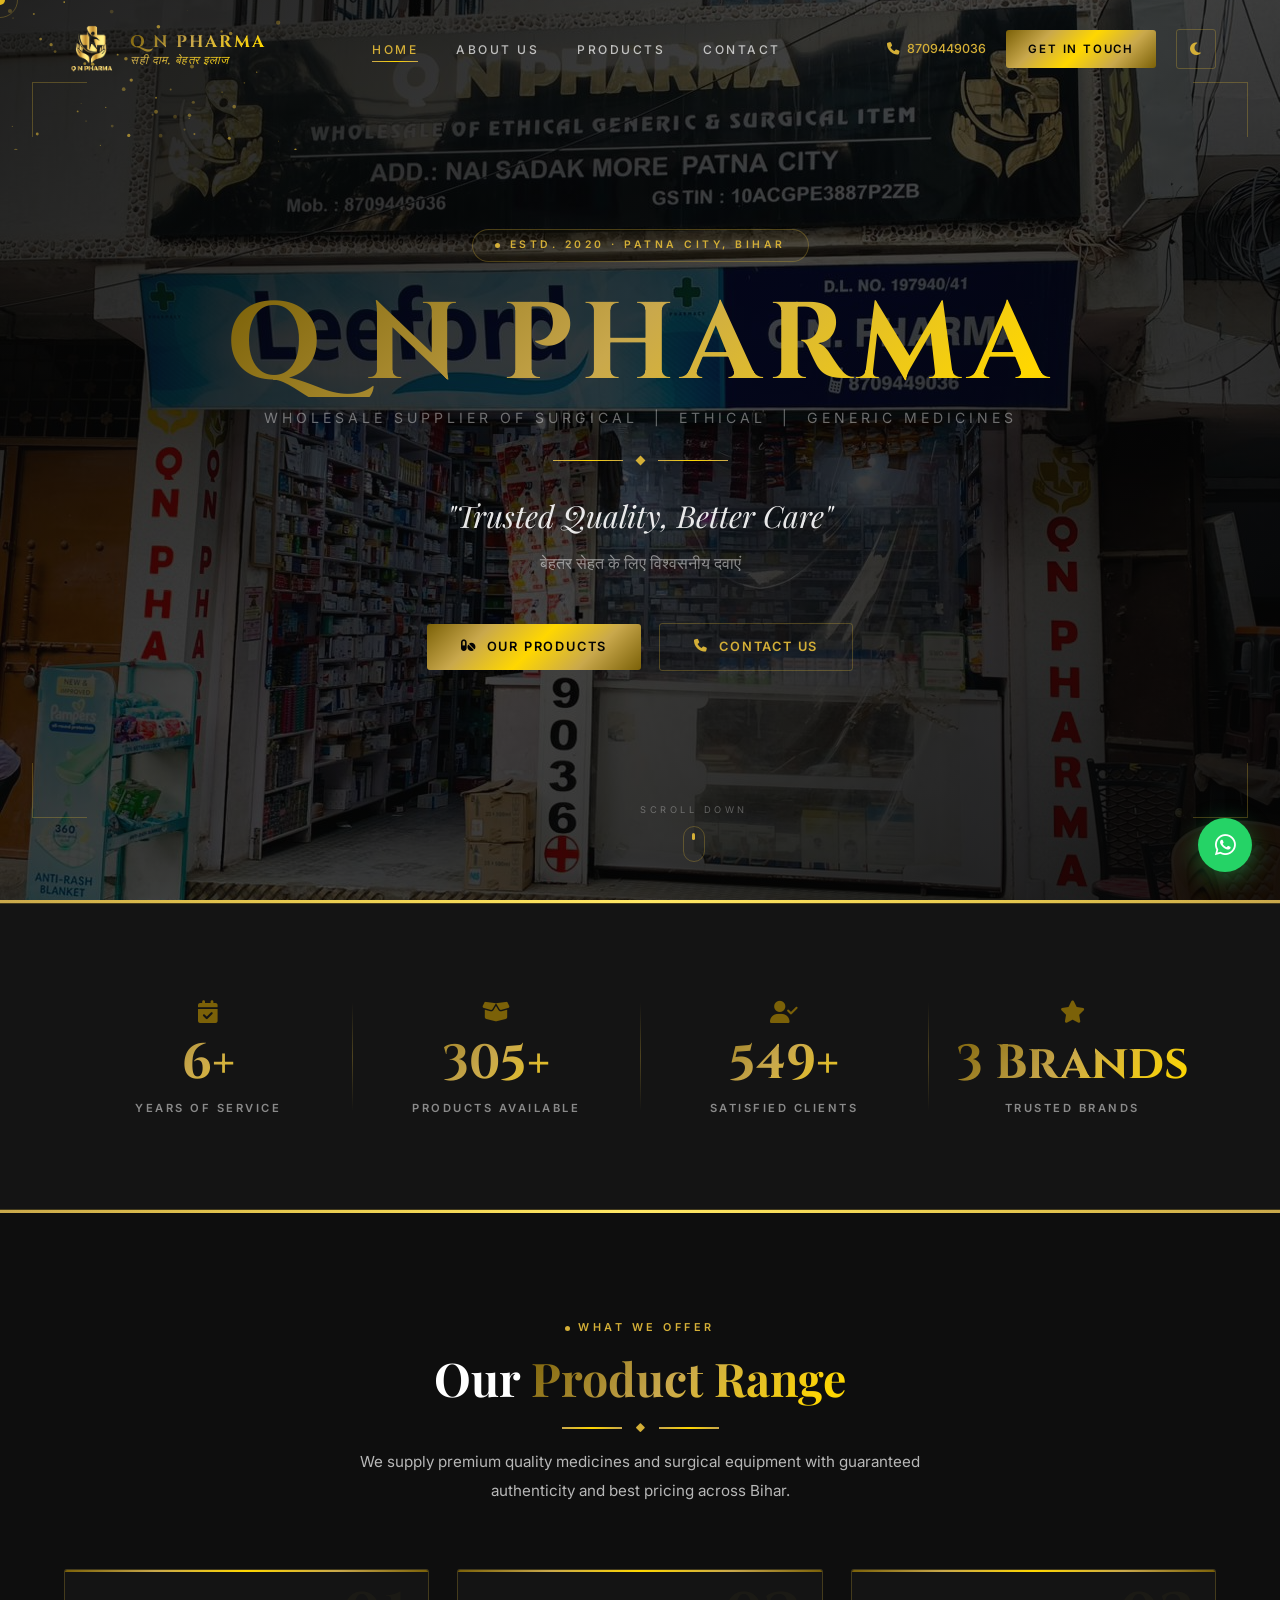
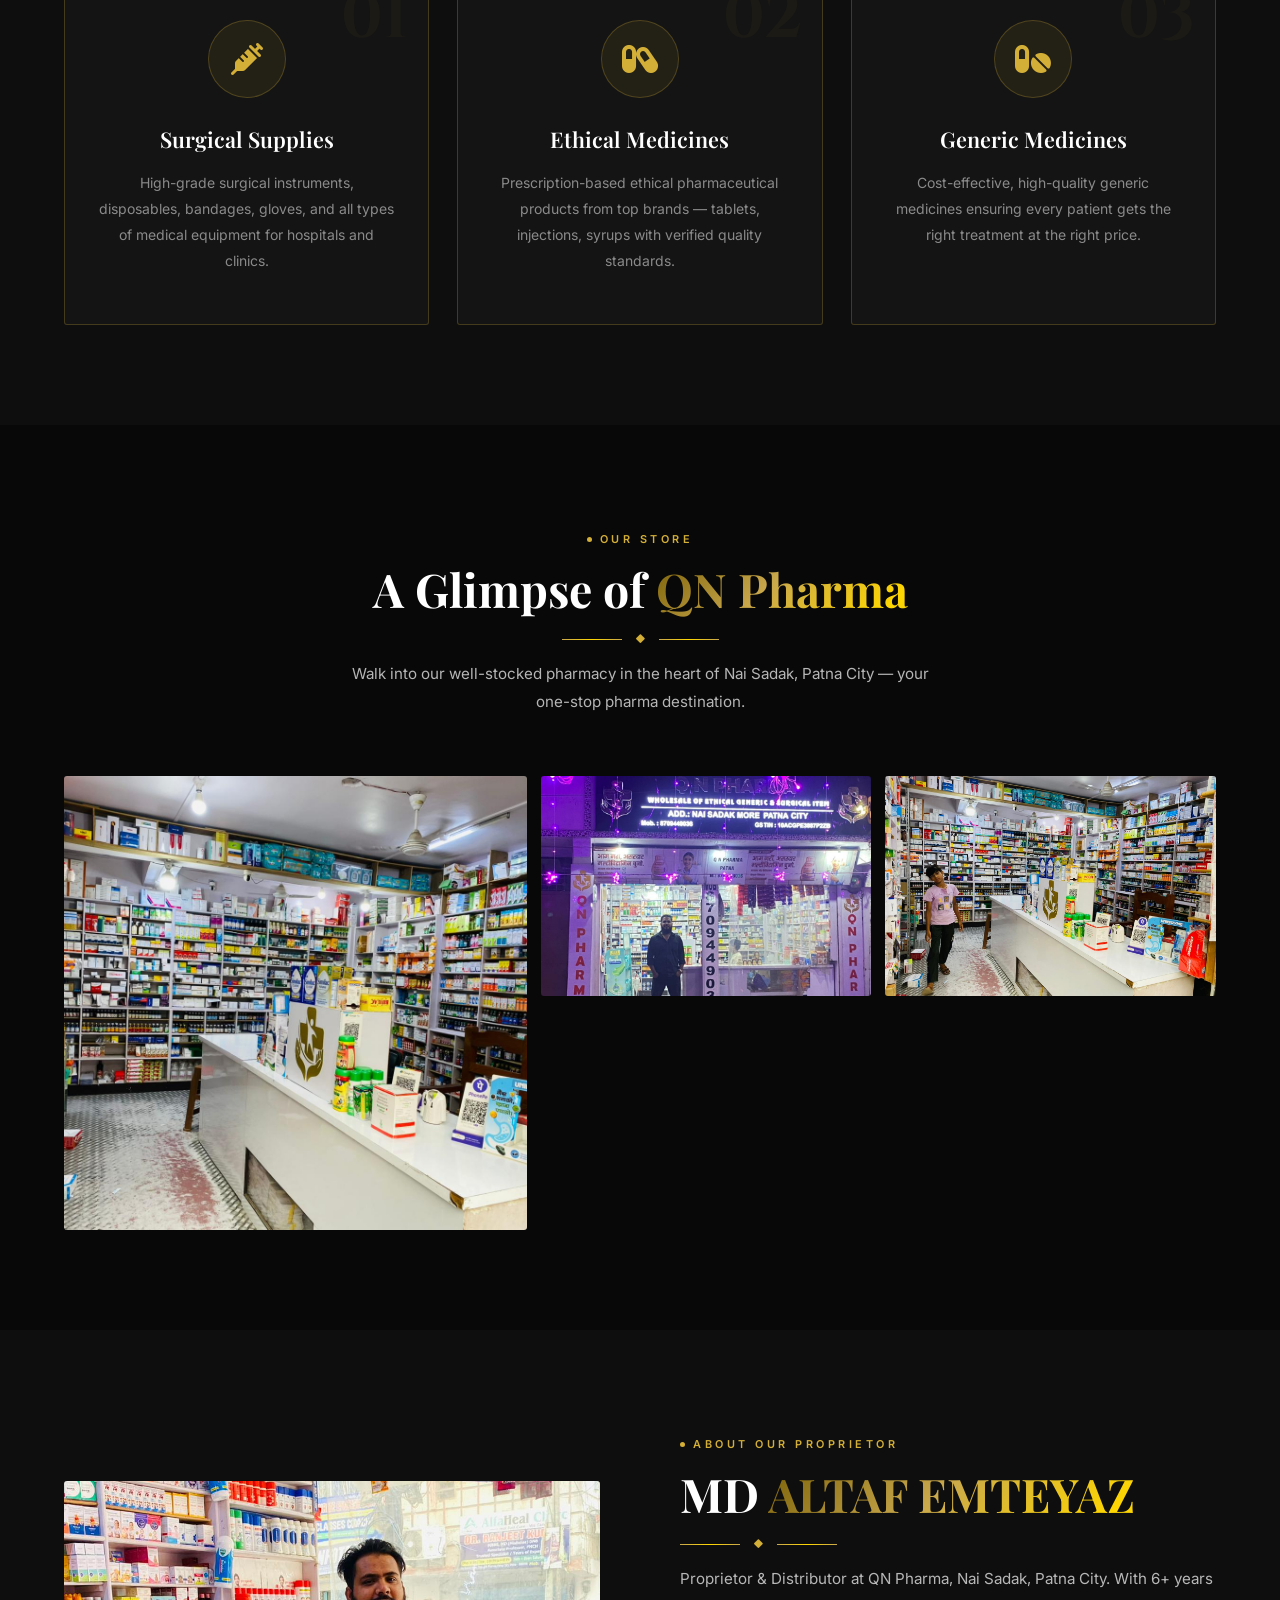
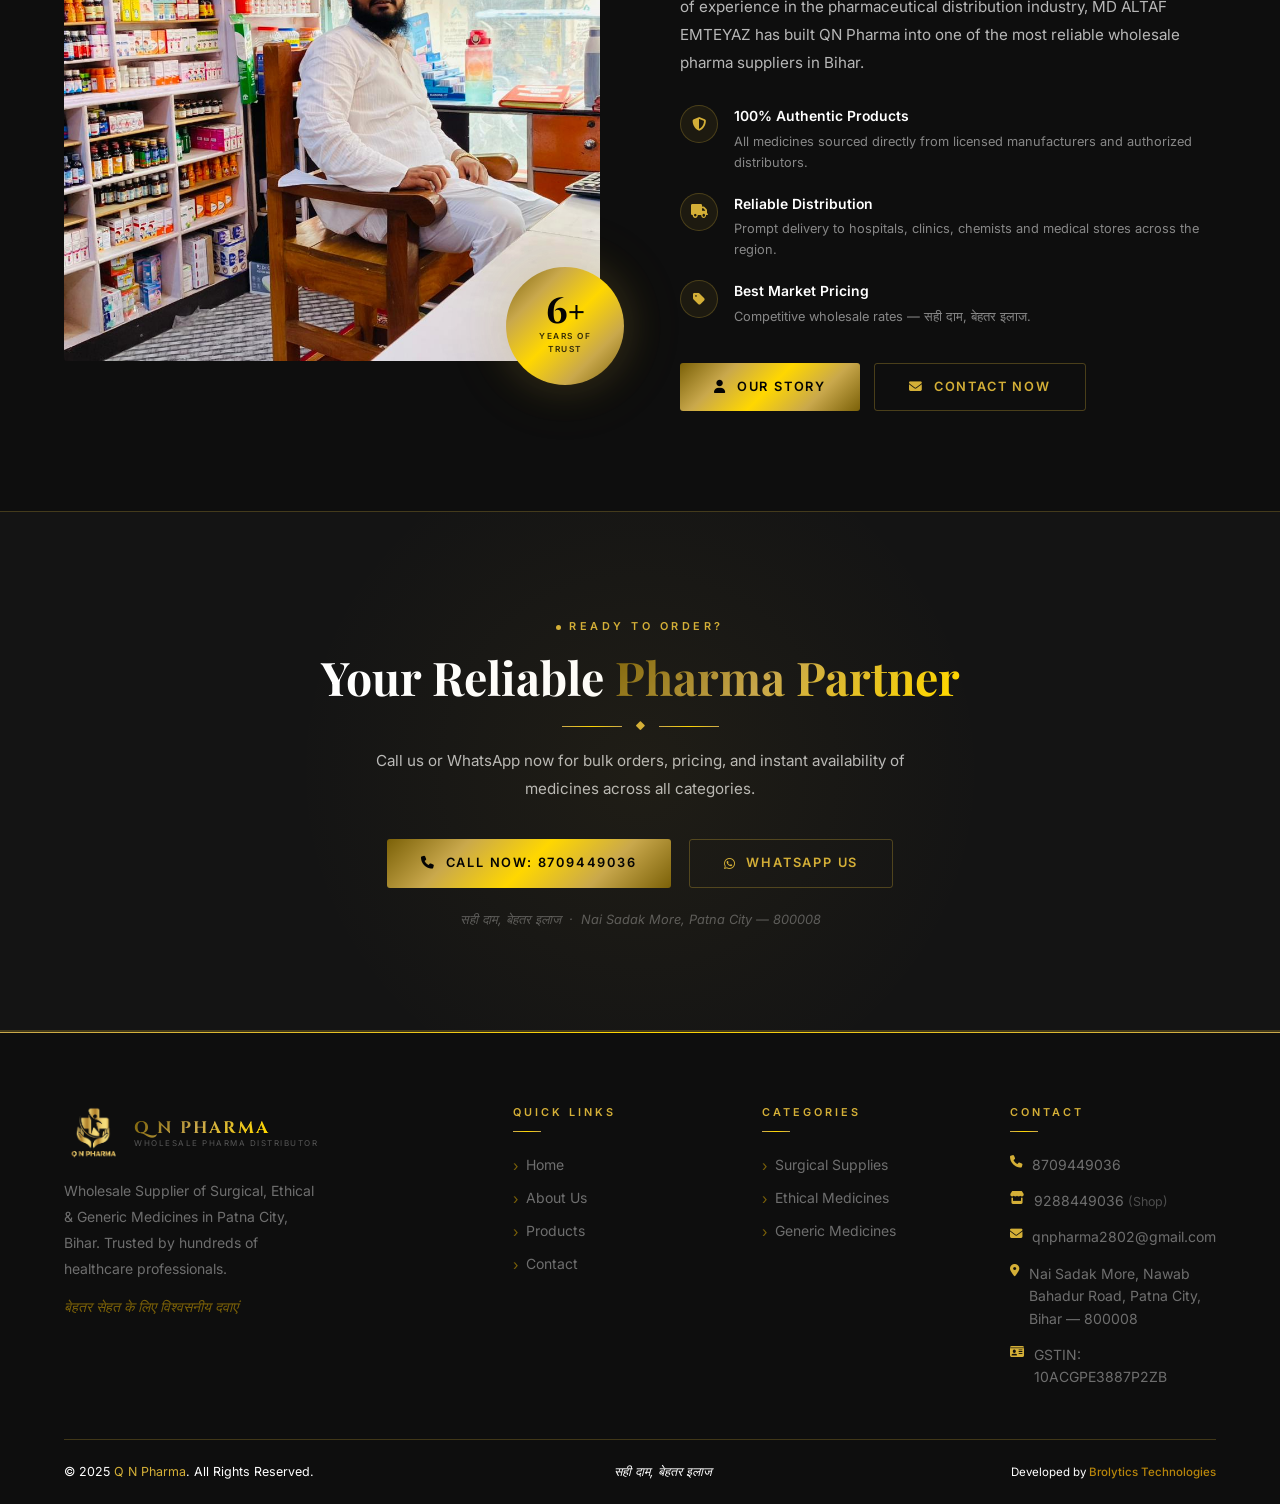
==== commit 508d3899: "Update founding year to 2020, experience to 6+, and map link. Set Estd. 2020 and 6+ years across sit" ====
--- a/index.html
+++ b/index.html
@@ -86,7 +86,7 @@
 
     <div class="hero-body">
       <div class="hero-badge">
-        <span>Estd. 2010 · Patna City, Bihar</span>
+        <span>Estd. 2020 · Patna City, Bihar</span>
       </div>
       <h1 class="hero-name">Q N PHARMA</h1>
       <p class="hero-en">Wholesale Supplier of Surgical &nbsp;|&nbsp; Ethical &nbsp;|&nbsp; Generic Medicines</p>
@@ -118,7 +118,7 @@
       <div class="stats-grid">
         <div class="stat rv d1">
           <span class="stat-i"><i class="fa fa-calendar-check"></i></span>
-          <span class="stat-n" data-val="15" data-suf="+">15+</span>
+          <span class="stat-n" data-val="6" data-suf="+">6+</span>
           <span class="stat-l">Years of Service</span>
         </div>
         <div class="stat rv d2">
@@ -214,7 +214,7 @@
         <div class="ab-img rv fl">
           <img src="photosvideos/owner.jpeg" alt="MD ALTAF EMTEYAZ — Proprietor, QN Pharma" />
           <div class="ab-badge">
-            <div class="yrs">15+</div>
+            <div class="yrs">6+</div>
             <div class="yrs-l">Years of<br/>Trust</div>
           </div>
         </div>
@@ -222,7 +222,7 @@
           <span class="tag tag-dot">About Our Proprietor</span>
           <h2 class="sec-title">MD <span class="gold-text">ALTAF EMTEYAZ</span></h2>
           <div class="sec-line"><span></span><i class="fa fa-diamond"></i><span></span></div>
-          <p class="sec-sub" style="margin-bottom:0">Proprietor & Distributor at QN Pharma, Nai Sadak, Patna City. With over a decade of experience in the pharmaceutical distribution industry, MD ALTAF EMTEYAZ has built QN Pharma into one of the most reliable wholesale pharma suppliers in Bihar.</p>
+          <p class="sec-sub" style="margin-bottom:0">Proprietor & Distributor at QN Pharma, Nai Sadak, Patna City. With 6+ years of experience in the pharmaceutical distribution industry, MD ALTAF EMTEYAZ has built QN Pharma into one of the most reliable wholesale pharma suppliers in Bihar.</p>
           <div class="ab-feats">
             <div class="ab-feat">
               <div class="ab-feat-ico"><i class="fa fa-shield-alt"></i></div>
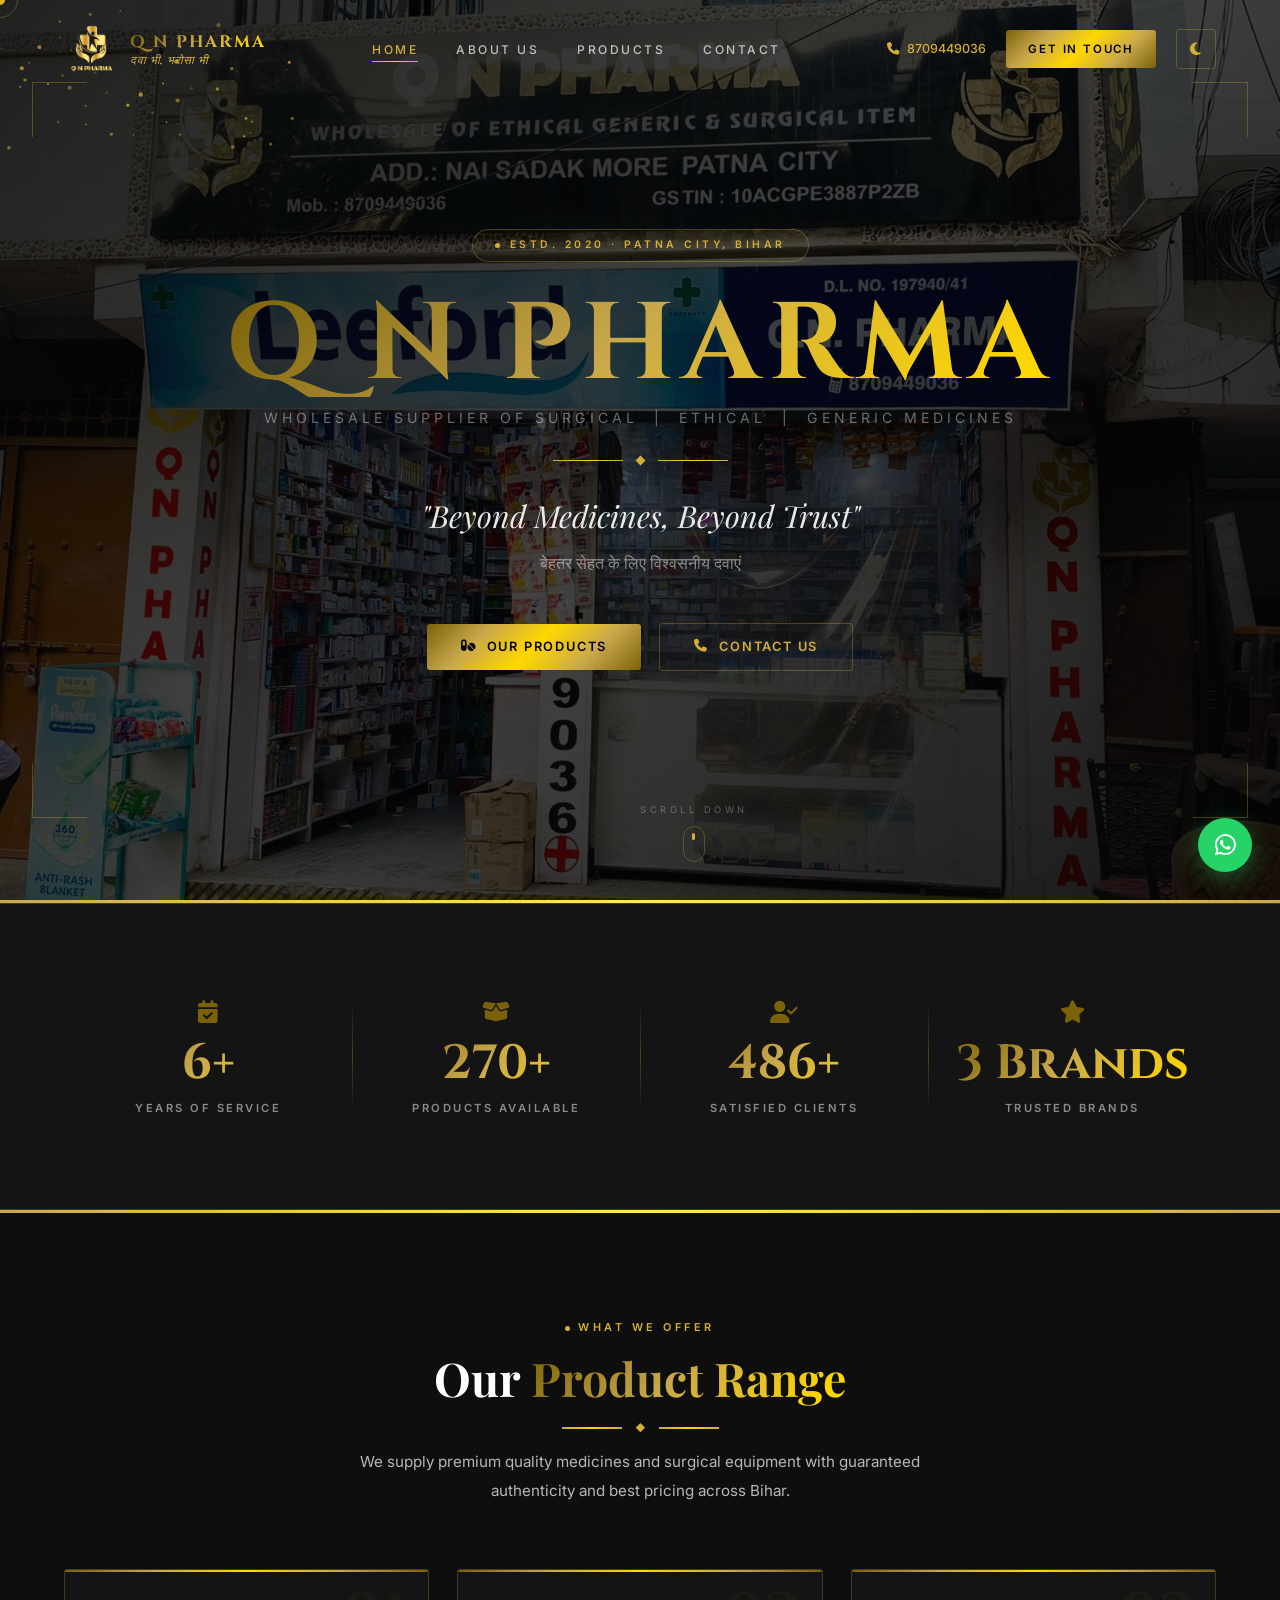
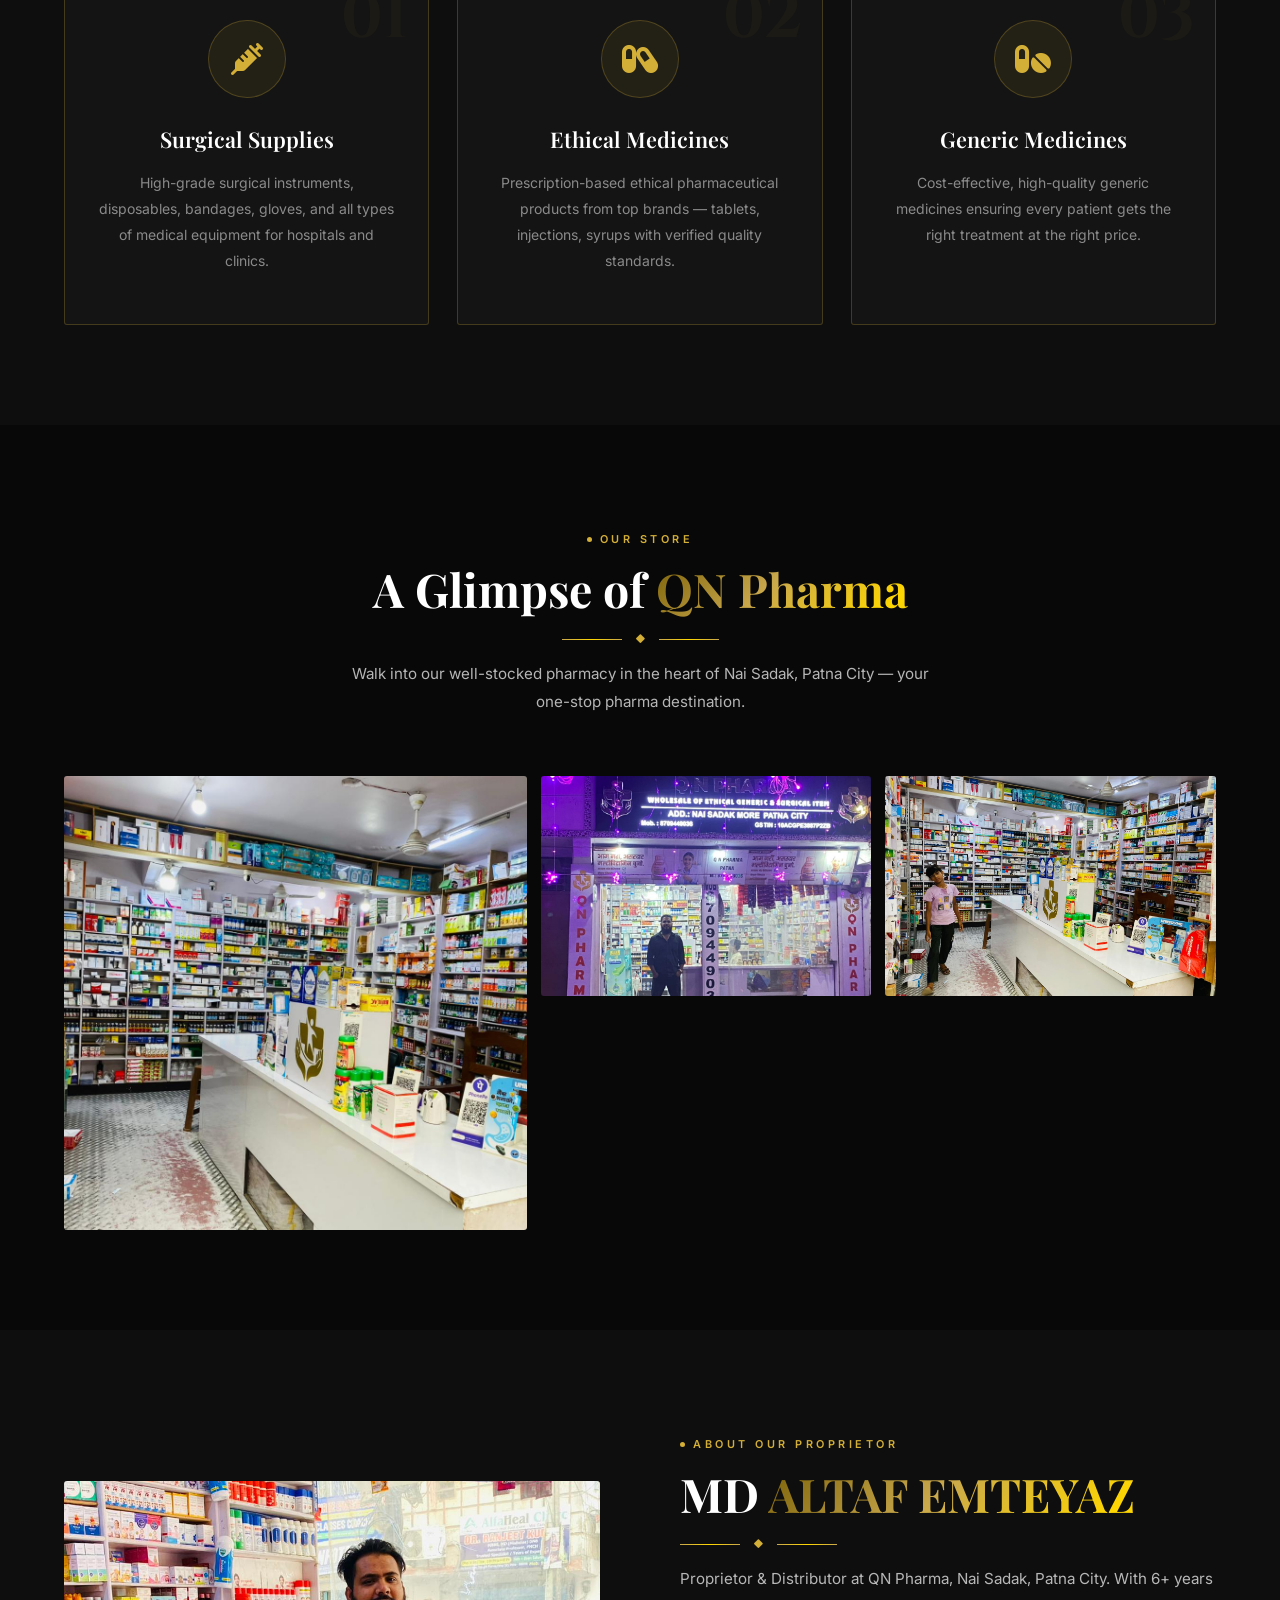
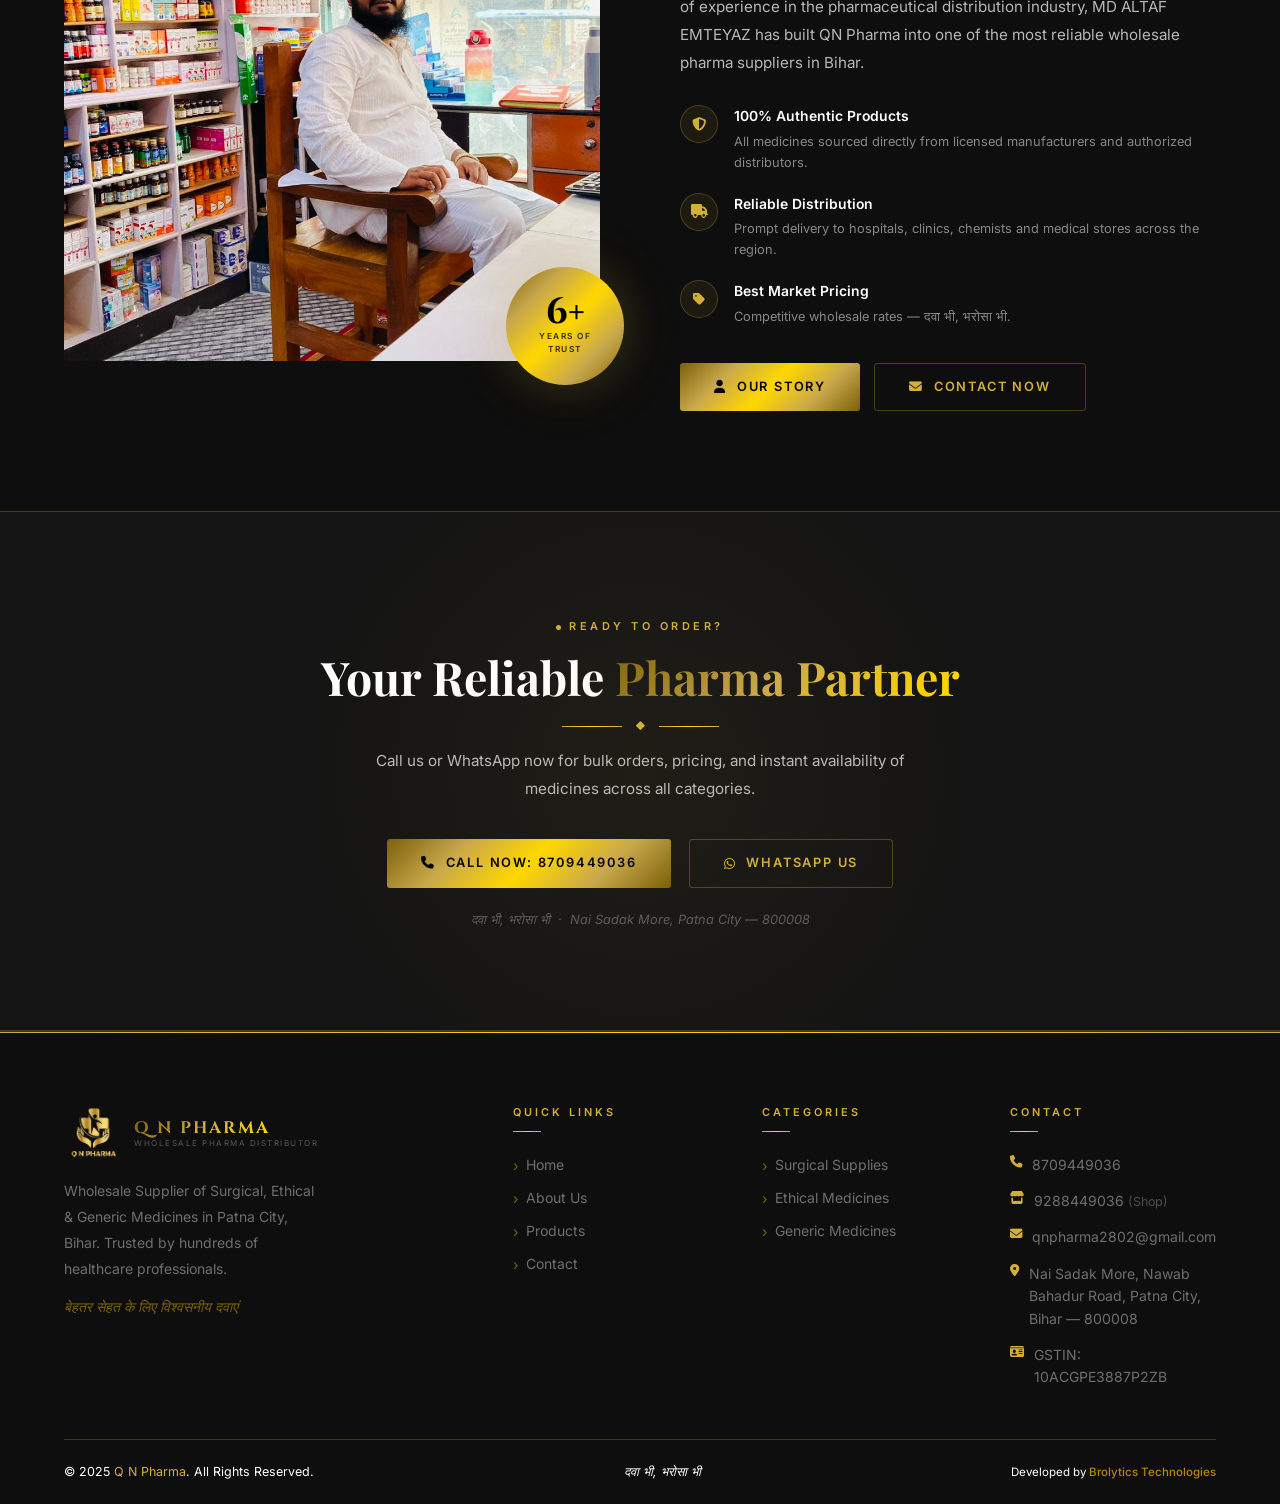
==== commit dc3a3aae: "Update site taglines to new Hindi and English slogans. Replace "सही दाम, बेहतर इलाज" with "दवा भी, भ" ====
--- a/index.html
+++ b/index.html
@@ -3,8 +3,8 @@
 <head>
   <meta charset="UTF-8" />
   <meta name="viewport" content="width=device-width, initial-scale=1.0" />
-  <title>QN Pharma — Trusted Quality, Better Care | Patna City</title>
-  <meta name="description" content="QN Pharma — Wholesale Supplier of Surgical, Ethical & Generic Medicines in Patna City, Bihar. Trusted Quality, Better Care." />
+  <title>QN Pharma — Beyond Medicines, Beyond Trust | Patna City</title>
+  <meta name="description" content="QN Pharma — Wholesale Supplier of Surgical, Ethical & Generic Medicines in Patna City, Bihar. Beyond Medicines, Beyond Trust." />
   <link rel="icon" href="photosvideos/newqnlogo.png" type="image/png" />
   <link rel="stylesheet" href="https://cdnjs.cloudflare.com/ajax/libs/font-awesome/6.5.0/css/all.min.css" />
   <link rel="stylesheet" href="css/style.css" />
@@ -20,7 +20,7 @@
       </div>
 
       <div class="loader-ornament"><span></span><i></i><span></span></div>
-      <p class="loader-sub">Trusted Quality, Better Care</p>
+      <p class="loader-sub">Beyond Medicines, Beyond Trust</p>
       <div class="loader-track"><div class="loader-fill"></div></div>
       <p class="loader-pct">Loading&hellip;</p>
     </div>
@@ -52,7 +52,7 @@
         <img src="photosvideos/newqnlogo.png" alt="QN Pharma Logo" />
         <div class="nav-logo-text">
           <span class="ln gold-text">Q N PHARMA</span>
-          <span class="lt">सही दाम, बेहतर इलाज</span>
+          <span class="lt">दवा भी, भरोसा भी</span>
         </div>
       </a>
       <ul class="nav-links">
@@ -95,7 +95,7 @@
         <i></i>
         <span></span>
       </div>
-      <p class="hero-tag">"Trusted Quality, Better Care"</p>
+      <p class="hero-tag">"Beyond Medicines, Beyond Trust"</p>
       <p class="hero-hi">बेहतर सेहत के लिए विश्वसनीय दवाएं</p>
       <div class="hero-acts">
         <a href="products.html" class="btn btn-gold"><i class="fa fa-pills"></i> Our Products</a>
@@ -242,7 +242,7 @@
               <div class="ab-feat-ico"><i class="fa fa-tag"></i></div>
               <div>
                 <h4>Best Market Pricing</h4>
-                <p>Competitive wholesale rates — सही दाम, बेहतर इलाज.</p>
+                <p>Competitive wholesale rates — दवा भी, भरोसा भी.</p>
               </div>
             </div>
           </div>
@@ -267,7 +267,7 @@
           <a href="tel:8709449036"          class="btn btn-gold"><i class="fa fa-phone"></i> Call Now: 8709449036</a>
           <a href="https://wa.me/918709449036" class="btn btn-out" target="_blank" rel="noopener"><i class="fab fa-whatsapp"></i> WhatsApp Us</a>
         </div>
-        <p style="margin-top:22px;font-size:.8rem;color:var(--w30);font-style:italic;">सही दाम, बेहतर इलाज &nbsp;·&nbsp; Nai Sadak More, Patna City — 800008</p>
+        <p style="margin-top:22px;font-size:.8rem;color:var(--w30);font-style:italic;">दवा भी, भरोसा भी &nbsp;·&nbsp; Nai Sadak More, Patna City — 800008</p>
       </div>
     </div>
   </section>
@@ -317,7 +317,7 @@
       </div>
       <div class="foot-bottom">
         <p class="foot-copy">&copy; 2025 <span>Q N Pharma</span>. All Rights Reserved.</p>
-        <p class="foot-tag">सही दाम, बेहतर इलाज</p>
+        <p class="foot-tag">दवा भी, भरोसा भी</p>
         <p class="foot-dev">Developed by <span>Brolytics Technologies</span></p>
       </div>
     </div>
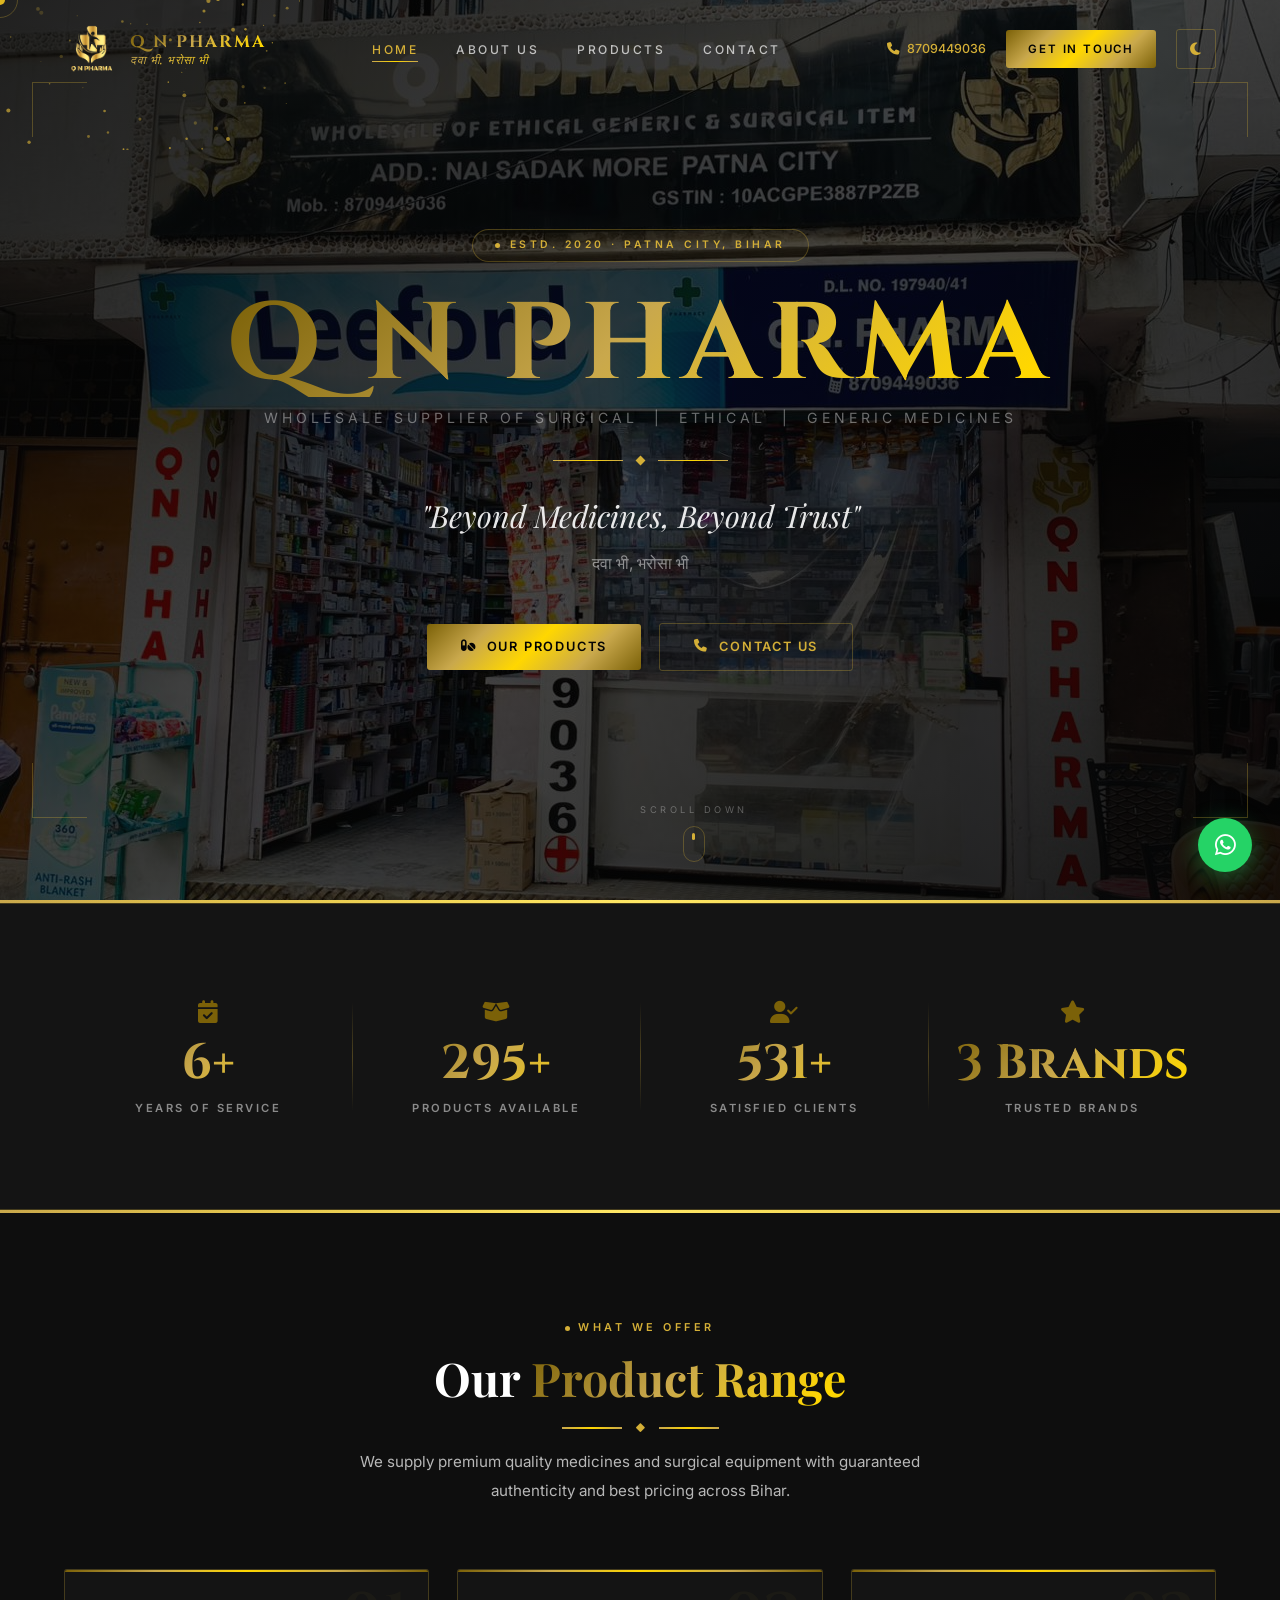
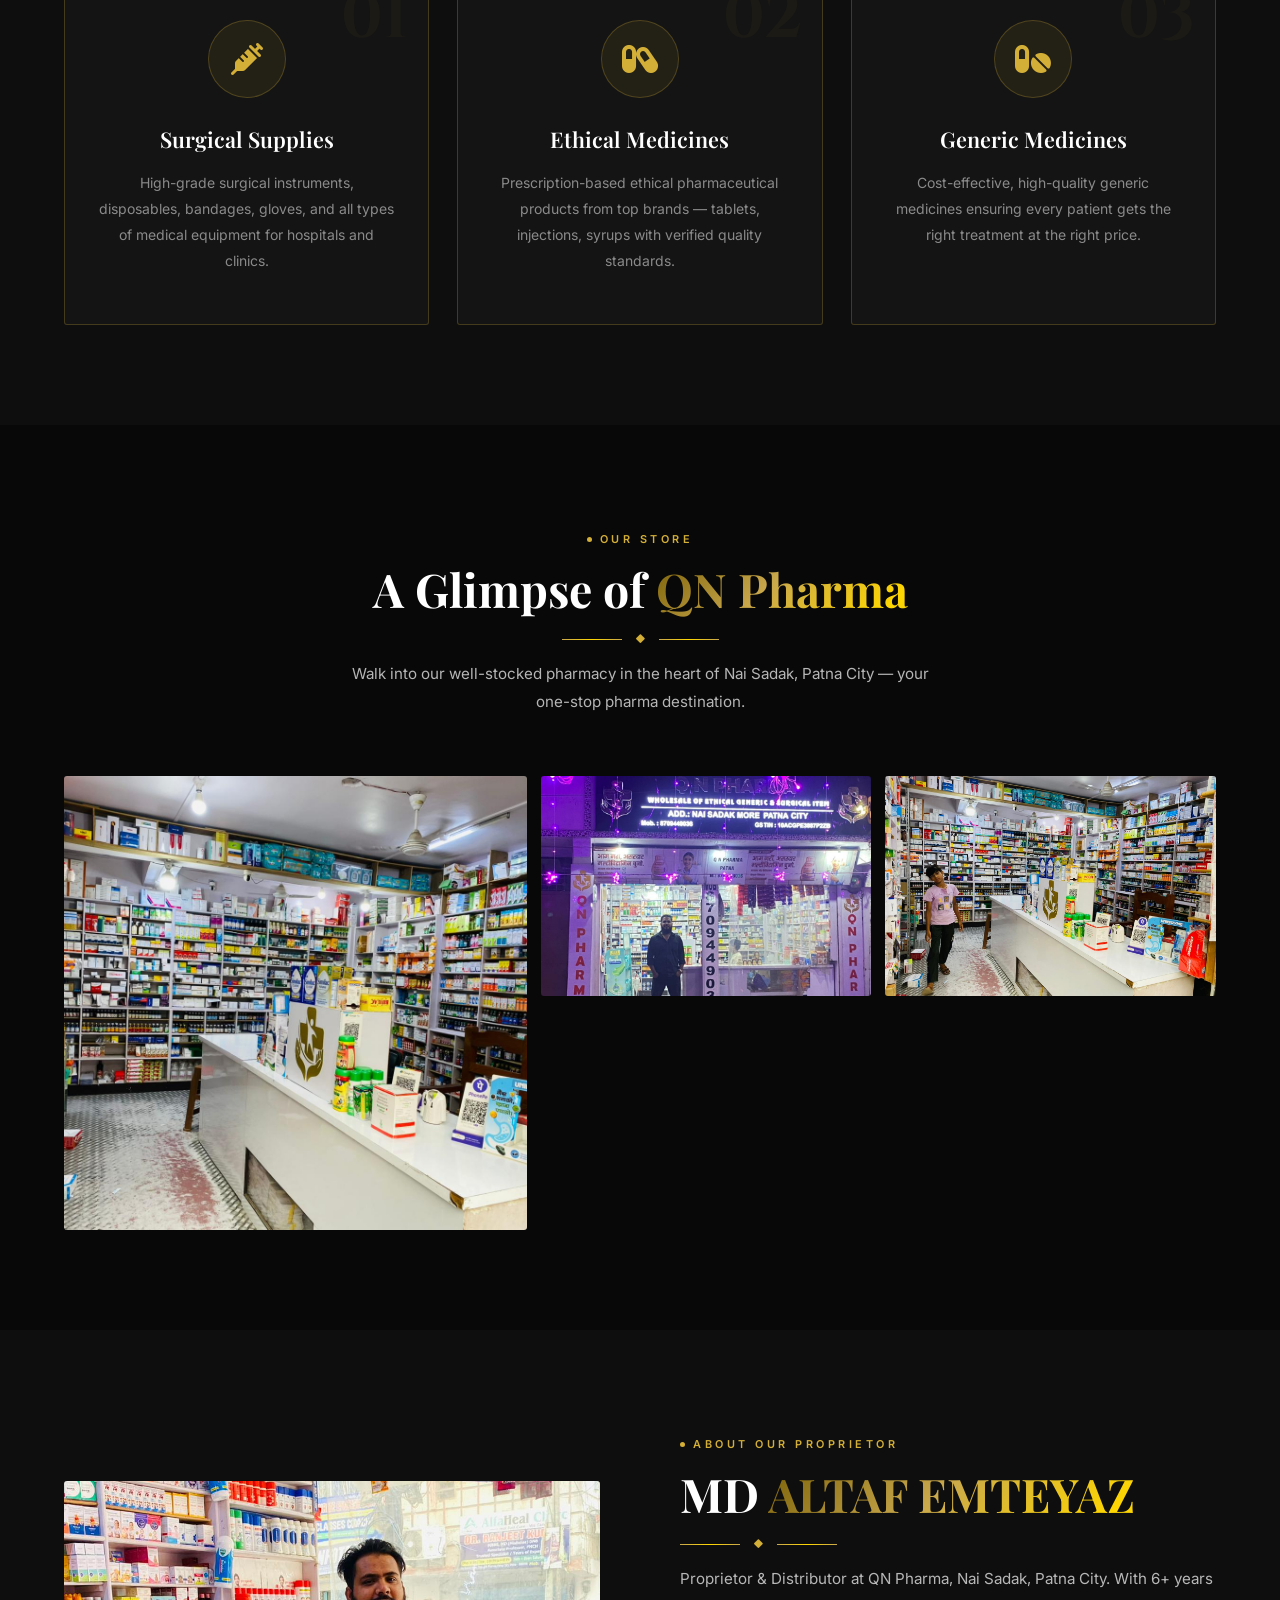
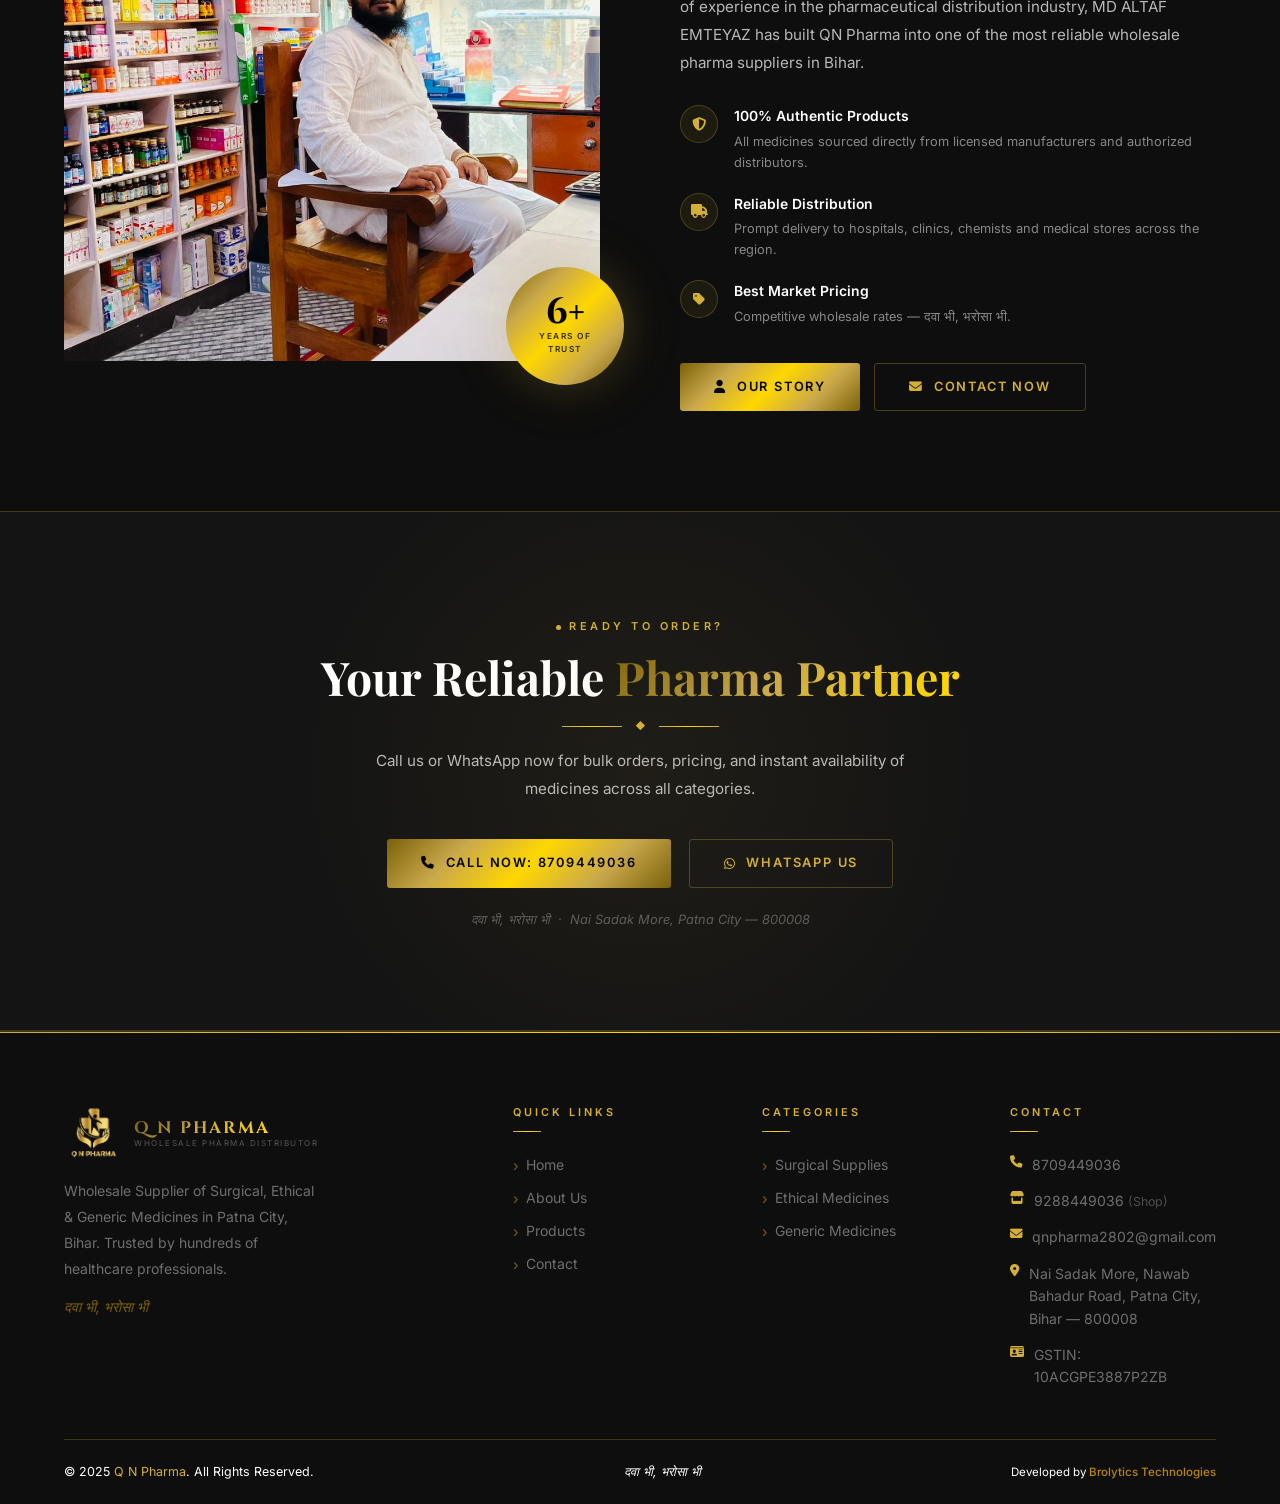
==== commit 55ab05c9: "Replace footer and hero Hindi line with new tagline. Update "बेहतर सेहत के लिए विश्वसनीय दवाएं" to "" ====
--- a/index.html
+++ b/index.html
@@ -96,7 +96,7 @@
         <span></span>
       </div>
       <p class="hero-tag">"Beyond Medicines, Beyond Trust"</p>
-      <p class="hero-hi">बेहतर सेहत के लिए विश्वसनीय दवाएं</p>
+      <p class="hero-hi">दवा भी, भरोसा भी</p>
       <div class="hero-acts">
         <a href="products.html" class="btn btn-gold"><i class="fa fa-pills"></i> Our Products</a>
         <a href="contact.html"  class="btn btn-out"><i class="fa fa-phone"></i> Contact Us</a>
@@ -285,7 +285,7 @@
             </div>
           </a>
           <p class="foot-desc">Wholesale Supplier of Surgical, Ethical & Generic Medicines in Patna City, Bihar. Trusted by hundreds of healthcare professionals.</p>
-          <p class="foot-hi">बेहतर सेहत के लिए विश्वसनीय दवाएं</p>
+          <p class="foot-hi">दवा भी, भरोसा भी</p>
         </div>
         <div class="foot-col">
           <h4>Quick Links</h4>
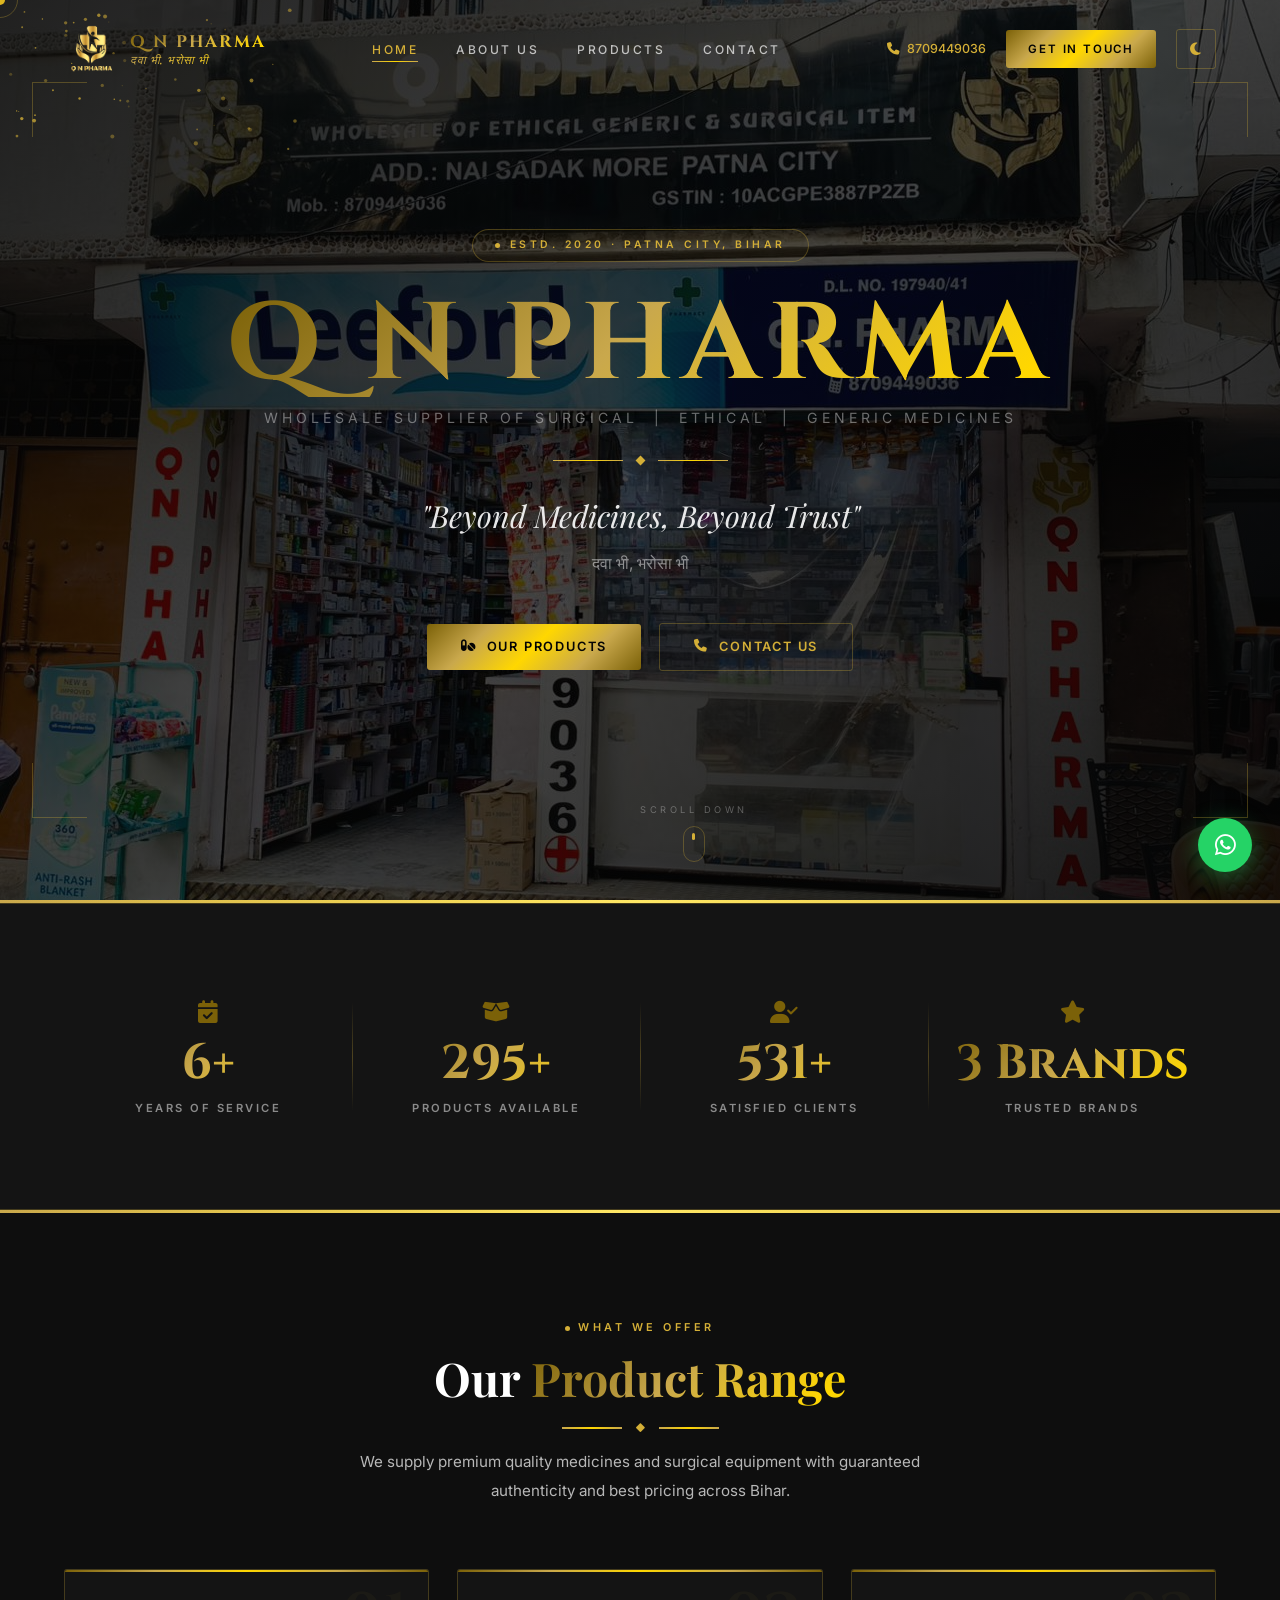
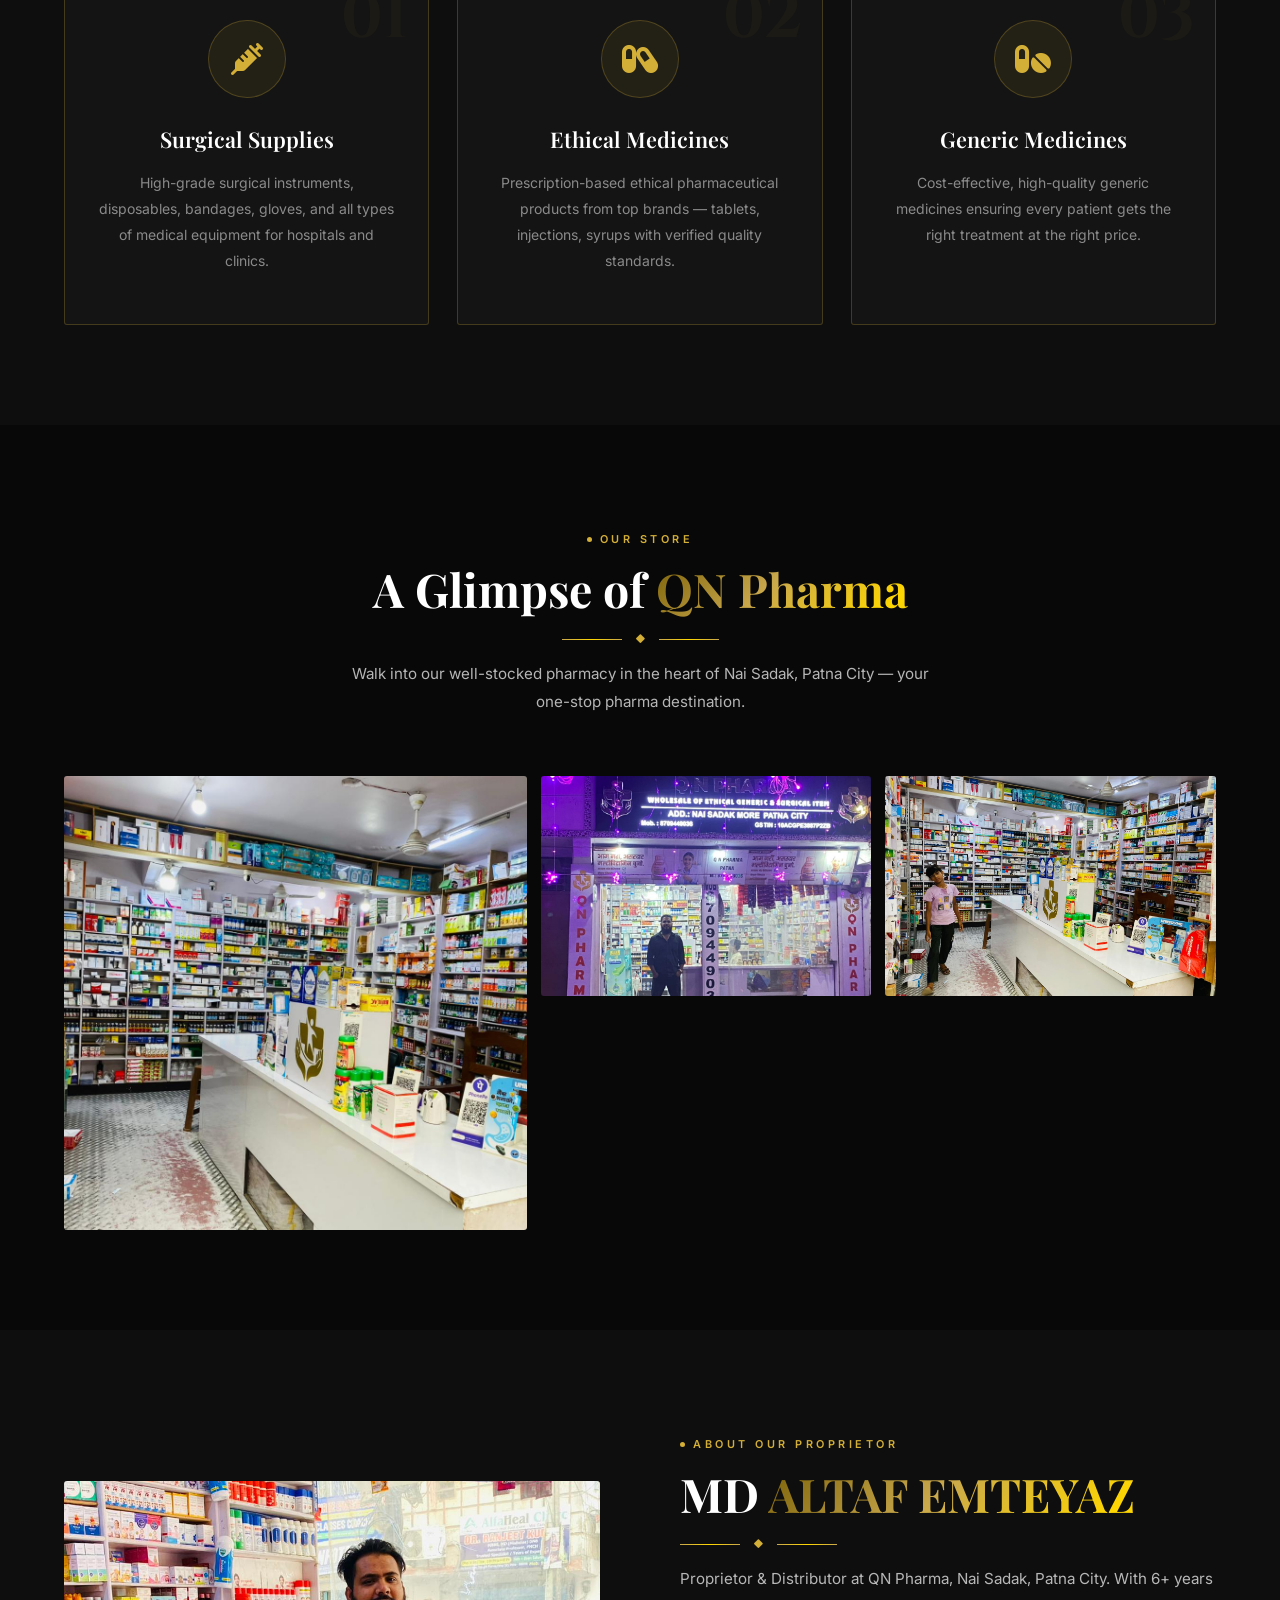
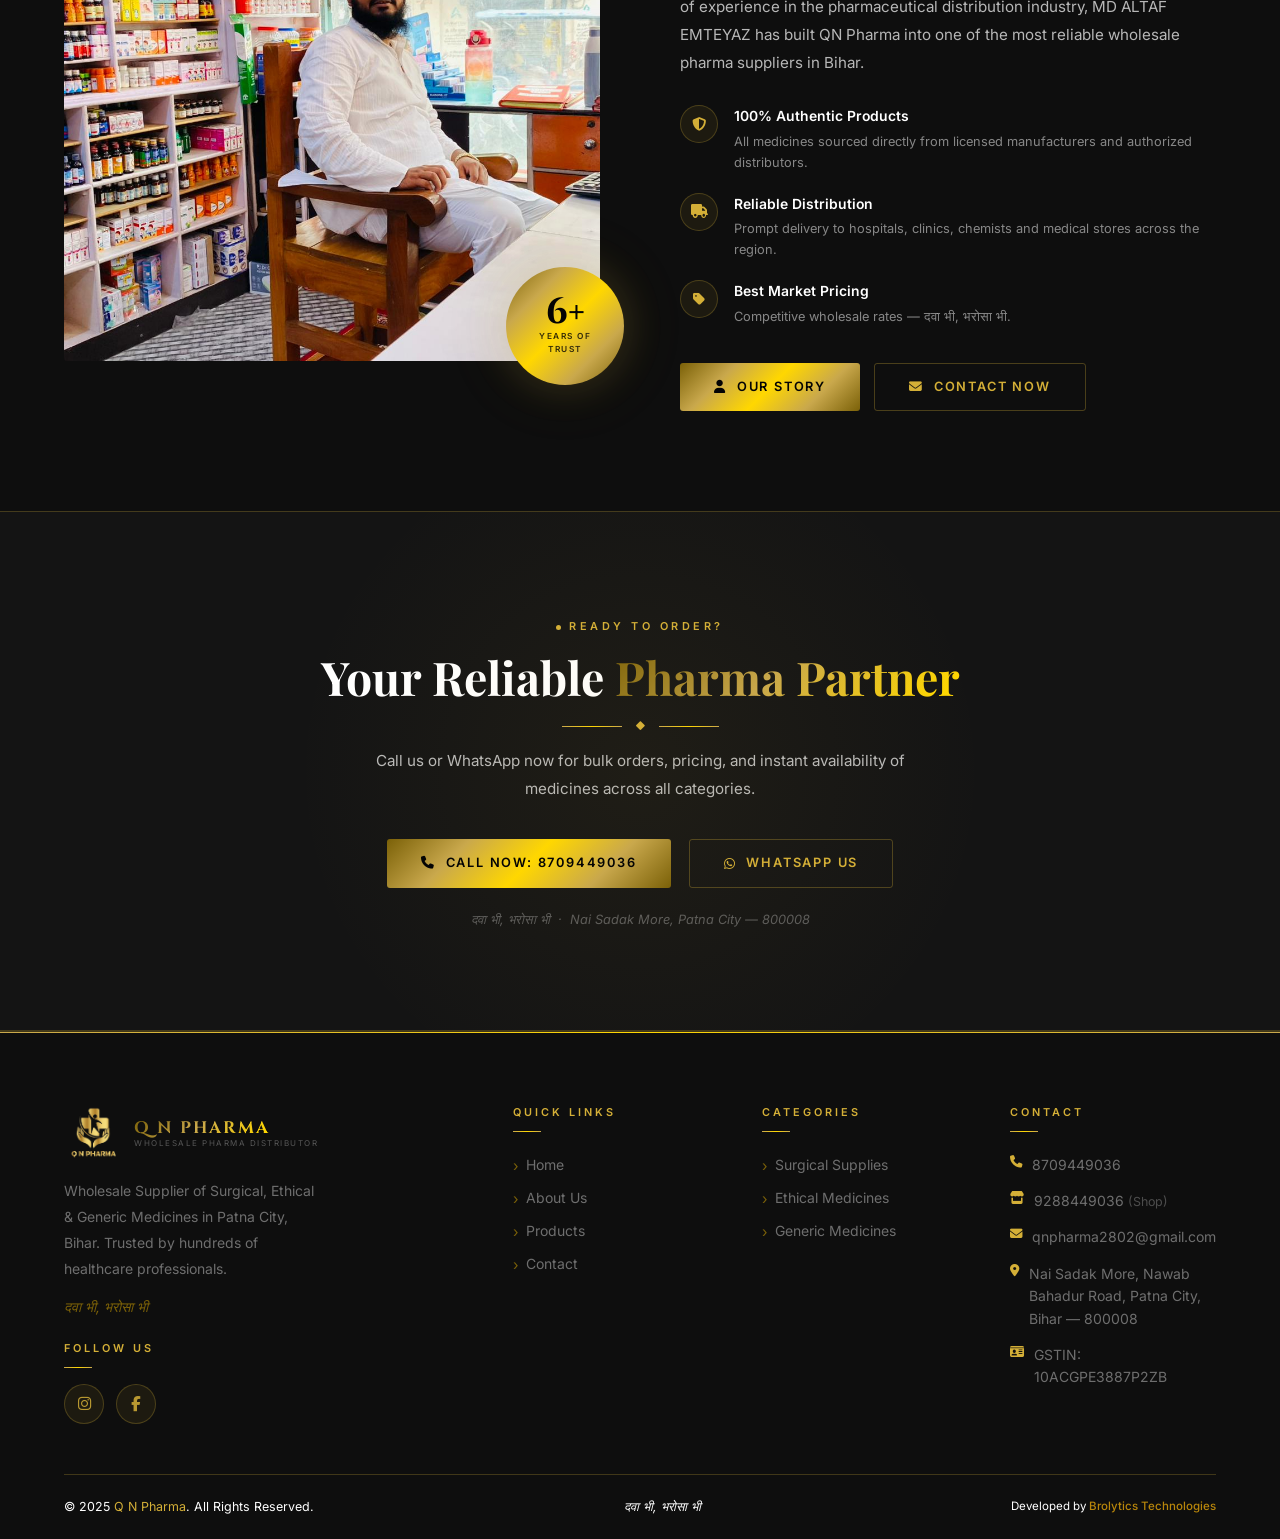
==== commit 3cc60f94: "Add store video, footer social links, and Products page updates. Use qnn.mp4 in Store in Action sect" ====
--- a/index.html
+++ b/index.html
@@ -286,6 +286,13 @@
           </a>
           <p class="foot-desc">Wholesale Supplier of Surgical, Ethical & Generic Medicines in Patna City, Bihar. Trusted by hundreds of healthcare professionals.</p>
           <p class="foot-hi">दवा भी, भरोसा भी</p>
+          <div class="foot-follow">
+            <h4>Follow Us</h4>
+            <div class="foot-social">
+              <a href="https://www.instagram.com/" target="_blank" rel="noopener noreferrer" aria-label="Follow QN Pharma on Instagram"><i class="fab fa-instagram"></i></a>
+              <a href="https://www.facebook.com/" target="_blank" rel="noopener noreferrer" aria-label="Follow QN Pharma on Facebook"><i class="fab fa-facebook-f"></i></a>
+            </div>
+          </div>
         </div>
         <div class="foot-col">
           <h4>Quick Links</h4>
--- a/css/style.css
+++ b/css/style.css
@@ -882,6 +882,21 @@
 .foot-logo img { width: 58px; height: 58px; object-fit: contain; }
 .foot-desc { font-size: .875rem; color: var(--w40); line-height: 1.85; max-width: 260px; margin-bottom: 14px; }
 .foot-hi { font-size: .875rem; color: var(--gold-5); font-style: italic; }
+.foot-follow { margin-top: 22px; }
+.foot-follow h4 {
+  font-size: .68rem; font-weight: 600; letter-spacing: 3px; text-transform: uppercase;
+  color: var(--gold-2); margin-bottom: 16px; padding-bottom: 10px; position: relative;
+}
+.foot-follow h4::after { content: ''; position: absolute; bottom: 0; left: 0; width: 28px; height: 1px; background: var(--gold-grad-simple); }
+.foot-social { display: flex; gap: 12px; }
+.foot-social a {
+  width: 40px; height: 40px; border-radius: 50%;
+  background: rgba(212,175,55,.08); border: 1px solid rgba(212,175,55,.25);
+  display: flex; align-items: center; justify-content: center;
+  font-size: .95rem; color: rgba(212,175,55,.85); text-decoration: none;
+  transition: var(--tr);
+}
+.foot-social a:hover { background: rgba(212,175,55,.18); color: var(--gold-2); transform: translateY(-3px); box-shadow: 0 8px 20px rgba(212,175,55,.2); }
 .foot-col h4 {
   font-size: .68rem; font-weight: 600; letter-spacing: 3px; text-transform: uppercase;
   color: var(--gold-2); margin-bottom: 22px; padding-bottom: 10px; position: relative;
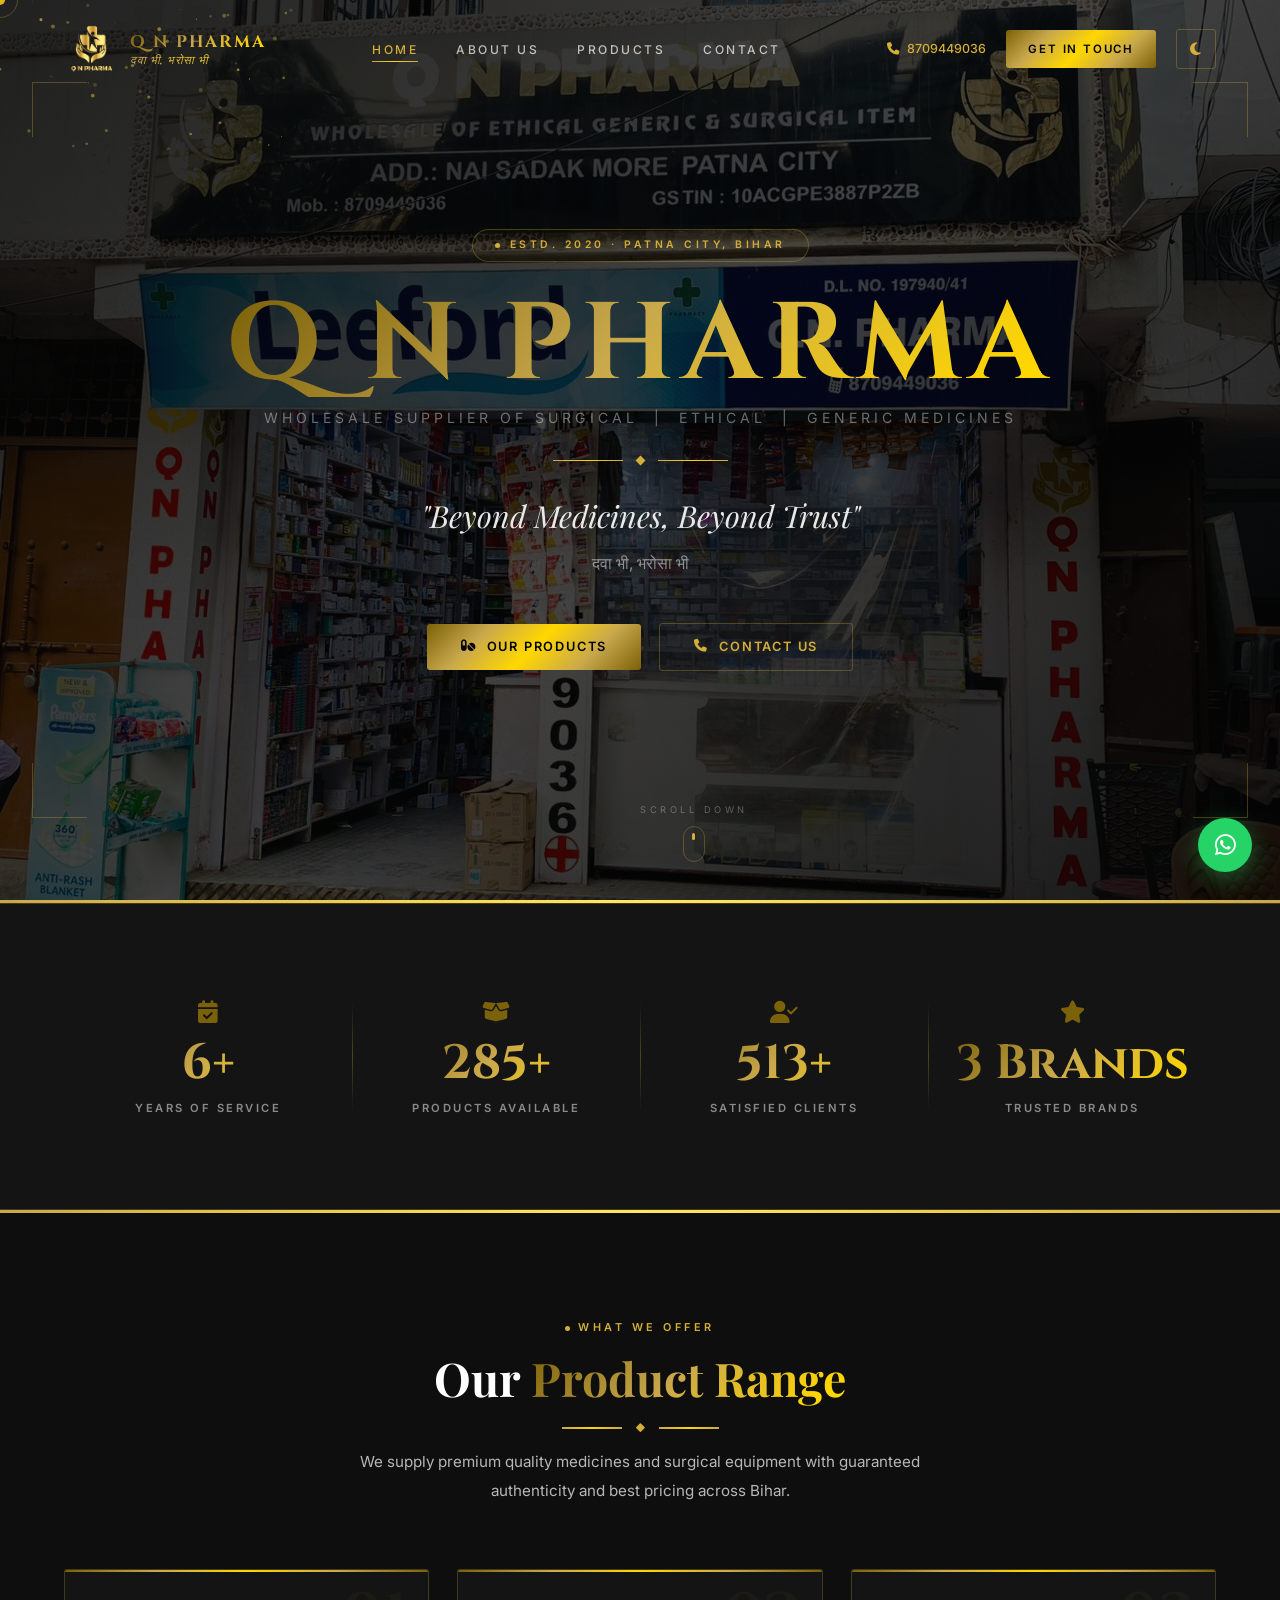
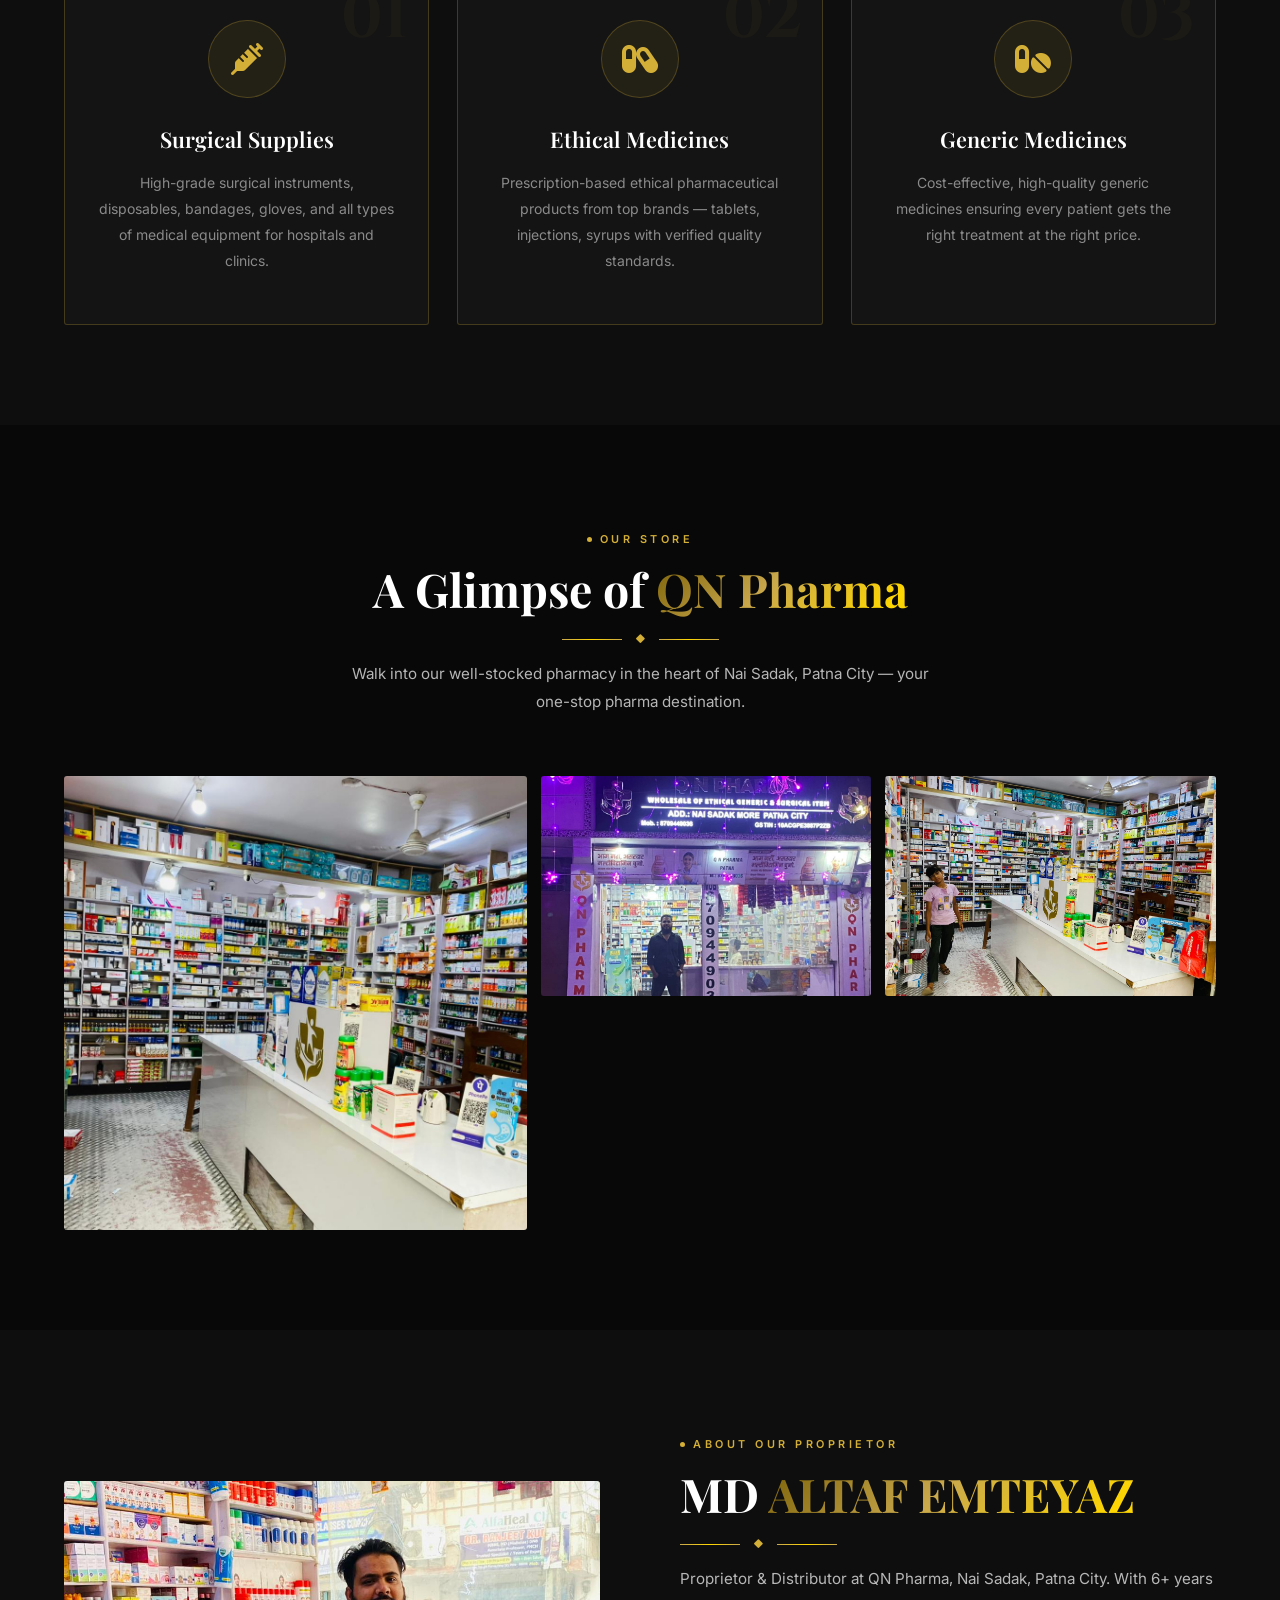
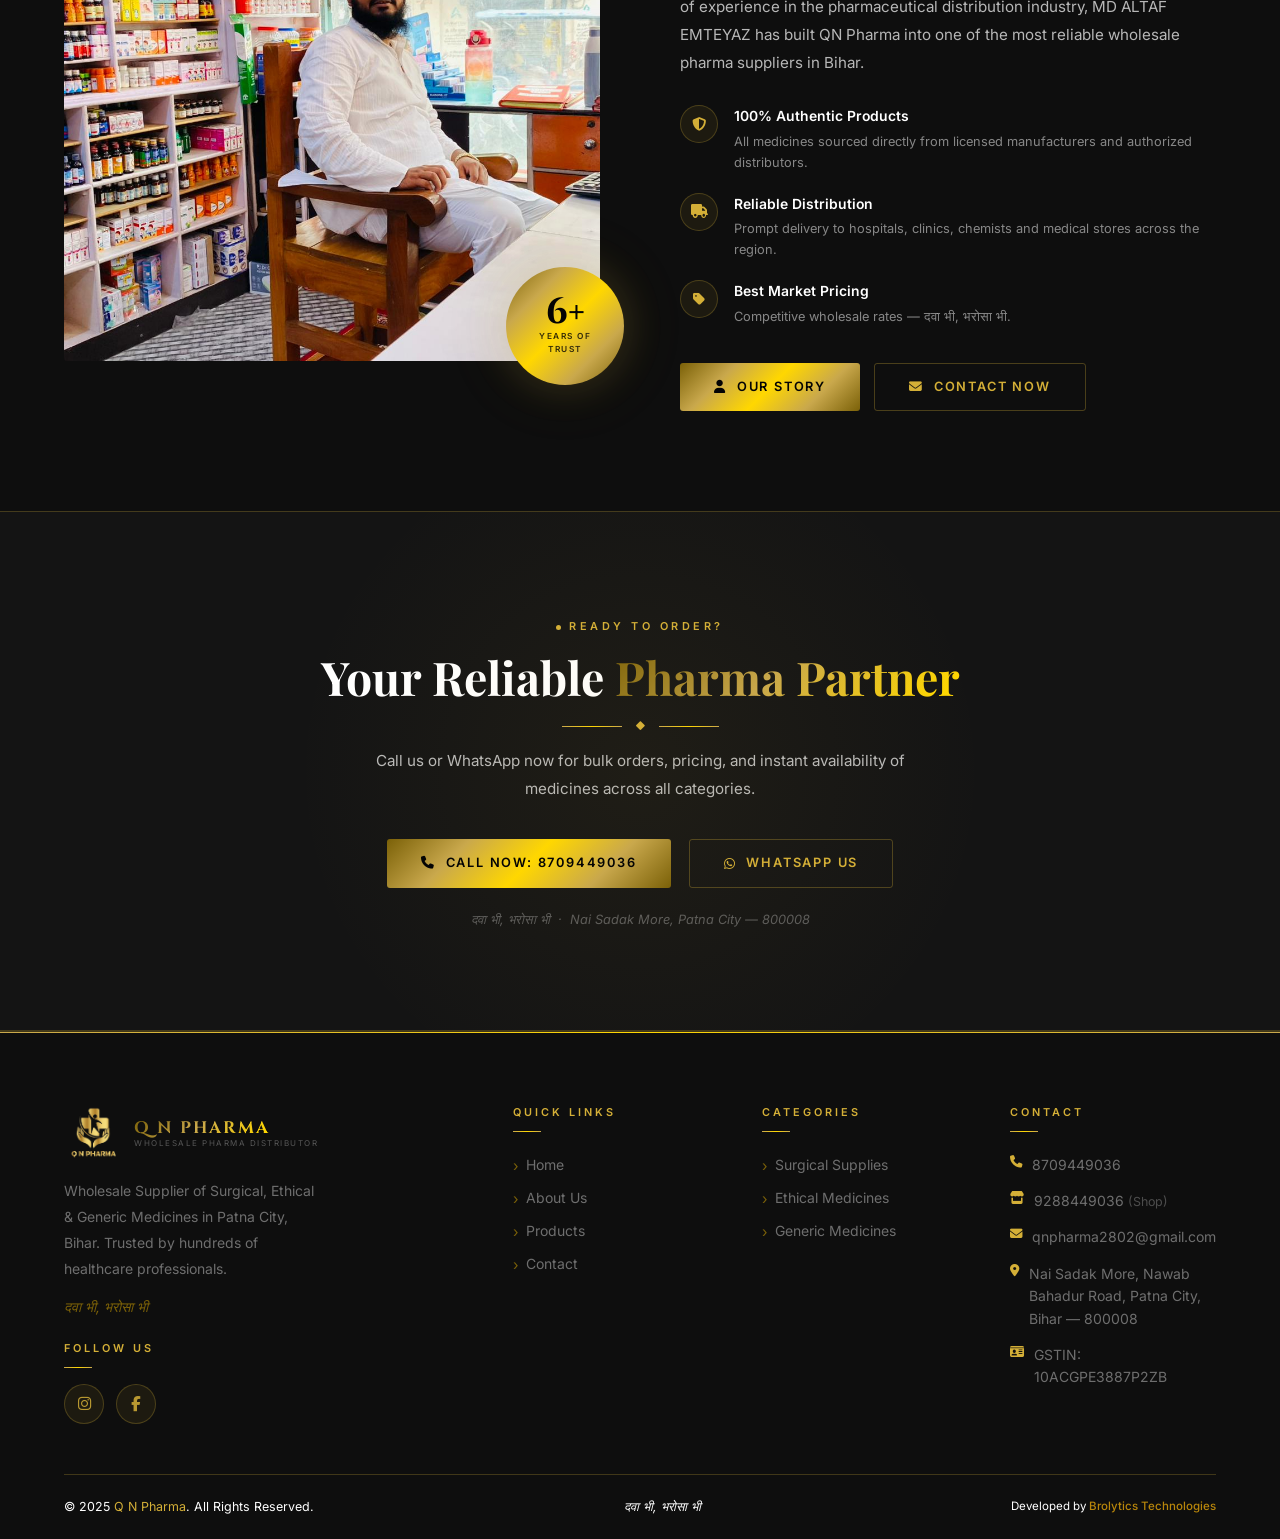
==== commit 7bf61314: "Add background music to store video and improve gallery lightbox. Replace qnn.mp4 audio with royalty" ====
--- a/index.html
+++ b/index.html
@@ -338,7 +338,10 @@
   <!-- LIGHTBOX -->
   <div class="lb">
     <button class="lb-close"><i class="fa fa-times"></i></button>
+    <button class="lb-prev"><i class="fa fa-chevron-left"></i></button>
+    <button class="lb-next"><i class="fa fa-chevron-right"></i></button>
     <img class="lb-img" src="" alt="Gallery" />
+    <div class="lb-counter">1 / 1</div>
   </div>
 
   <script src="js/main.js"></script>
--- a/css/style.css
+++ b/css/style.css
@@ -999,6 +999,22 @@
 }
 .lb-close:hover { background: var(--gold-a15); transform: rotate(90deg); }
 
+.lb-prev, .lb-next {
+  position: absolute; top: 50%; transform: translateY(-50%);
+  background: var(--gold-a08); border: var(--b-gold);
+  color: var(--gold-2); width: 50px; height: 50px;
+  border-radius: 50%; display: flex; align-items: center; justify-content: center;
+  font-size: 1.2rem; cursor: none; transition: var(--tr-f); z-index: 10;
+}
+.lb-prev { left: 20px; }
+.lb-next { right: 20px; }
+.lb-prev:hover, .lb-next:hover { background: var(--gold-a15); color: var(--gold-1); transform: translateY(-50%) scale(1.1); }
+.lb-counter {
+  position: absolute; bottom: 24px; left: 50%; transform: translateX(-50%);
+  background: var(--gold-a08); border: var(--b-gold); border-radius: 20px;
+  padding: 8px 20px; font-size: .8rem; letter-spacing: 2px; color: var(--gold-2);
+}
+
 /* ===== SECTION BG VARIANTS ===== */
 .bg-alt { background: var(--dark-2); }
 .bg-card { background: var(--dark-3); }
@@ -1079,7 +1095,7 @@
   .cursor, .cursor-ring { display: none; }
   body { cursor: auto; }
   .btn, .ham, .theme-toggle, .wa-float,
-  .drawer-close, .lb-close,
+  .drawer-close, .lb-close, .lb-prev, .lb-next,
   .f-submit, .vid-play-ov { cursor: pointer; }
 
   /* Corner ornaments */
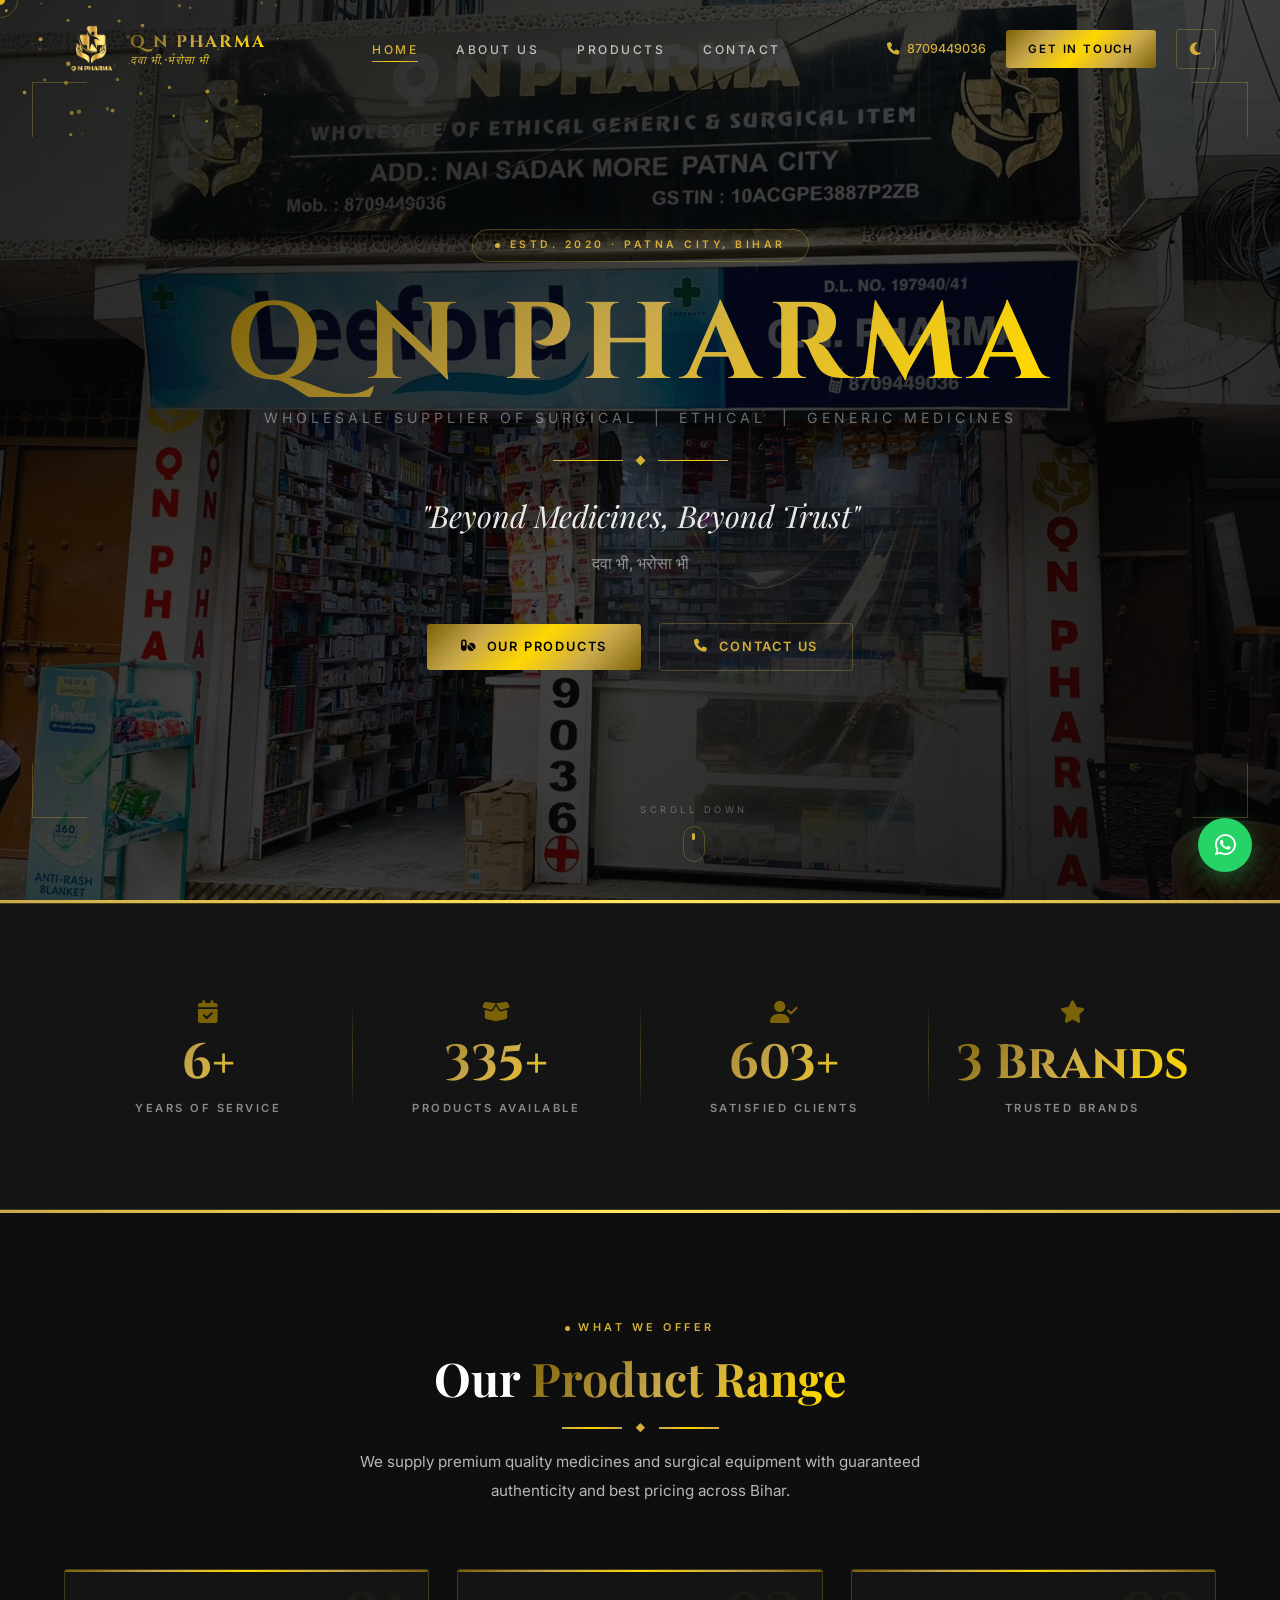
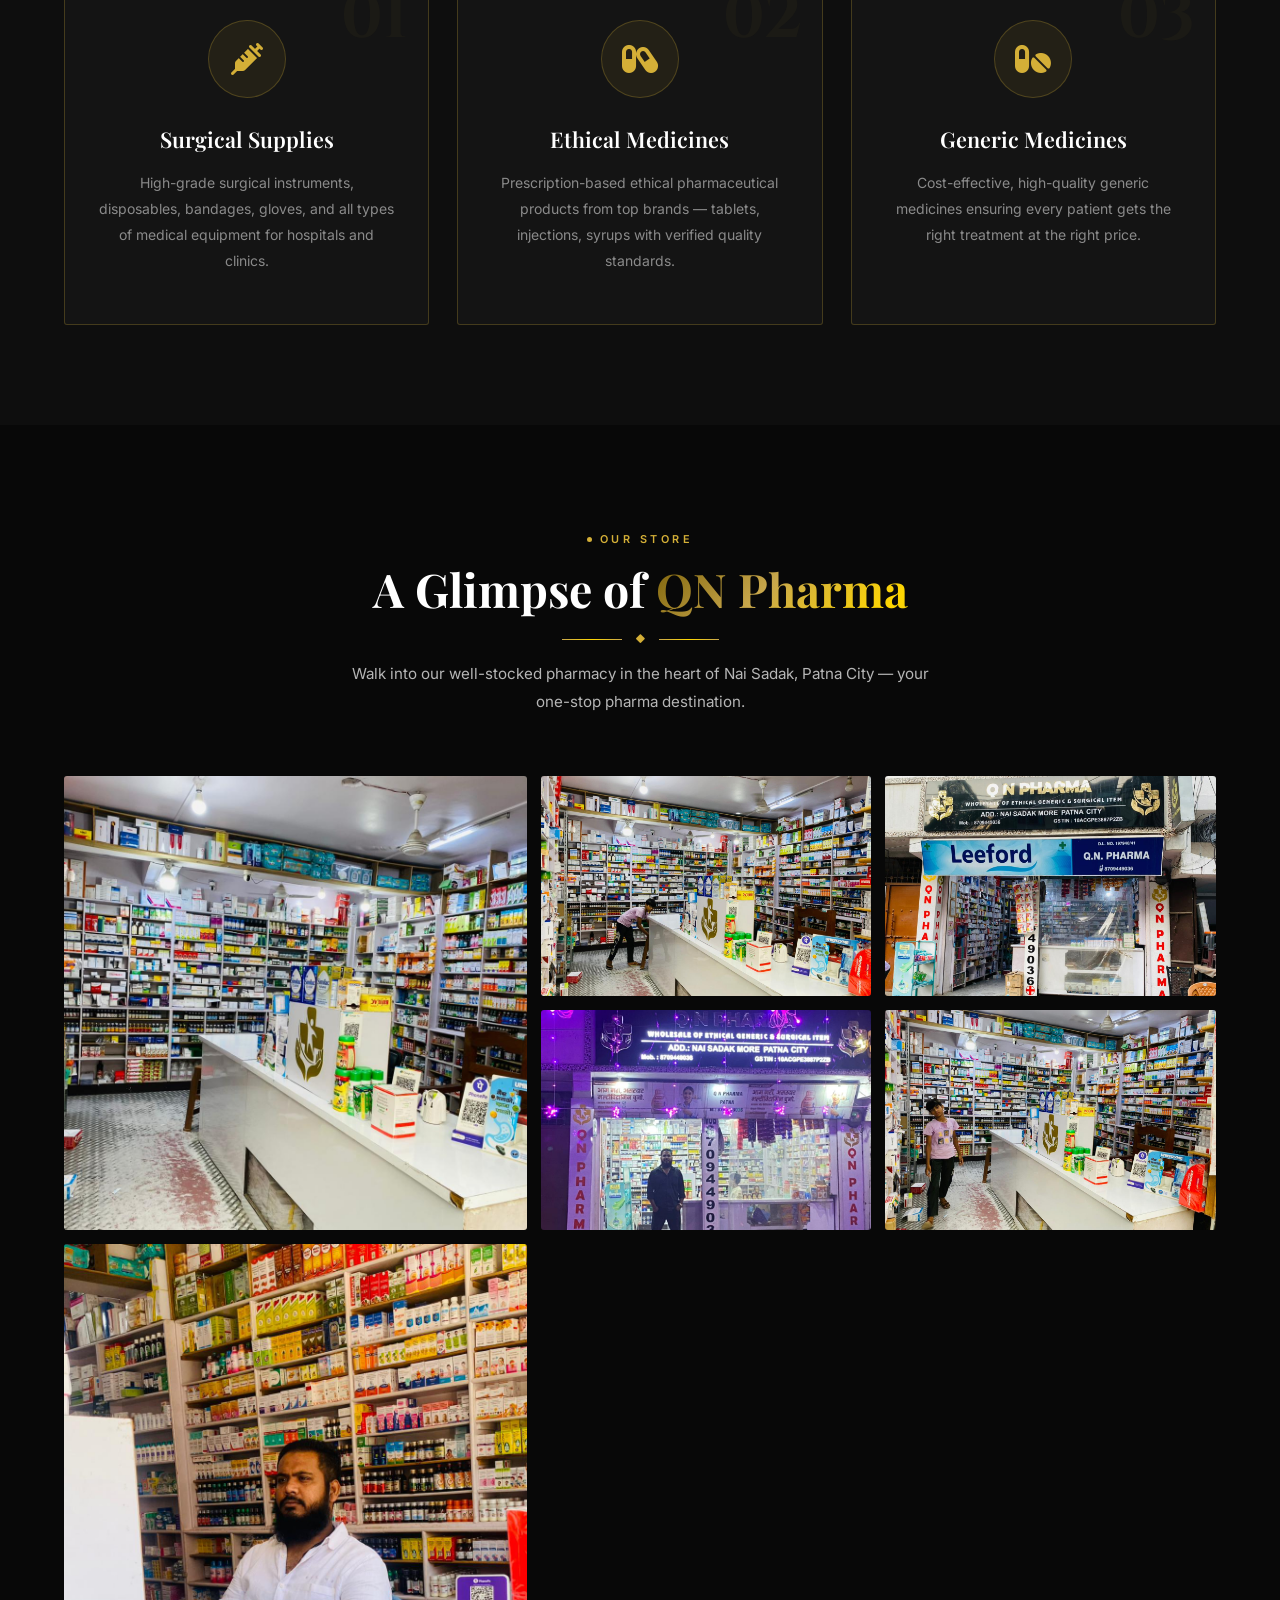
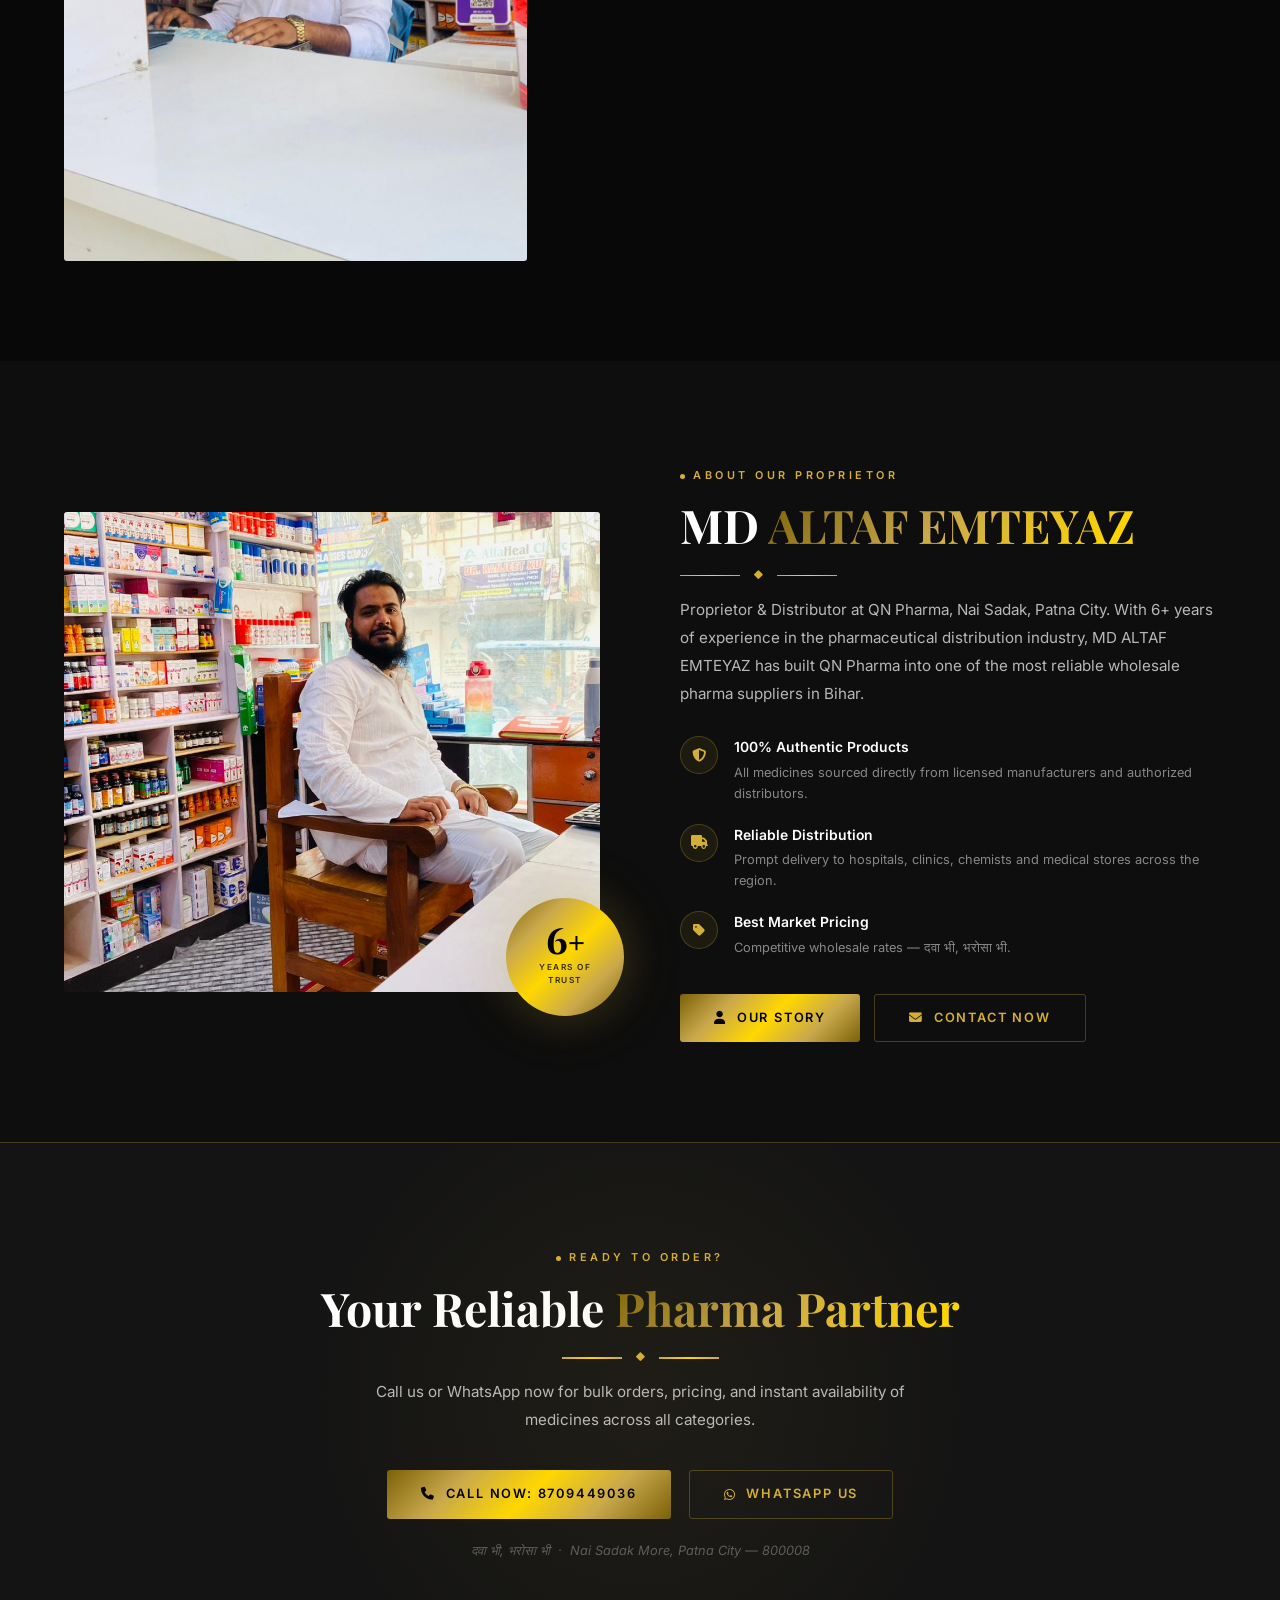
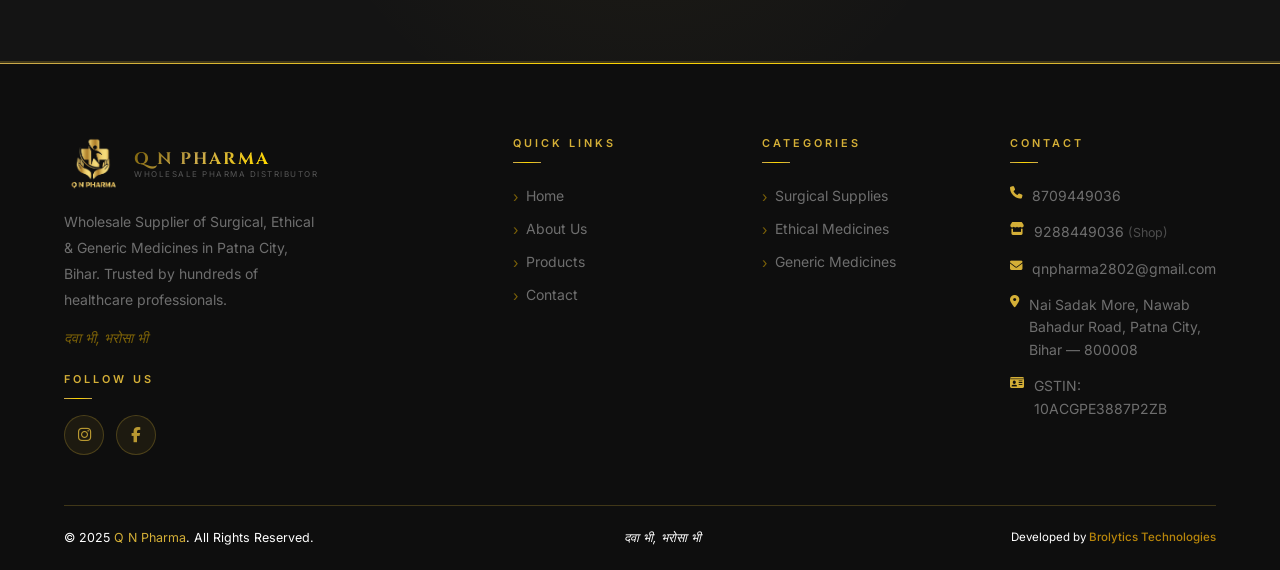
==== commit 89cbf789: "Add more store inside images to A Glimpse of QN Pharma gallery Co-authored-by: Cursor <cursoragent@c" ====
--- a/index.html
+++ b/index.html
@@ -191,6 +191,18 @@
           <div class="gal-border"></div>
           <div class="gal-cap"><i class="fa fa-expand"></i> &nbsp;Stock Room</div>
         </div>
+        <div class="gal-item rv d2" data-src="photosvideos/andarduk.jpeg">
+          <img src="photosvideos/andarduk.jpeg" alt="QN Pharma Store Inside" loading="lazy" />
+          <div class="gal-ov"></div>
+          <div class="gal-border"></div>
+          <div class="gal-cap"><i class="fa fa-expand"></i> &nbsp;Store Inside</div>
+        </div>
+        <div class="gal-item rv d3" data-src="photosvideos/duk.jpeg">
+          <img src="photosvideos/duk.jpeg" alt="QN Pharma Interior View" loading="lazy" />
+          <div class="gal-ov"></div>
+          <div class="gal-border"></div>
+          <div class="gal-cap"><i class="fa fa-expand"></i> &nbsp;Interior View</div>
+        </div>
         <div class="gal-item rv d4" data-src="photosvideos/raatdu.jpeg">
           <img src="photosvideos/raatdu.jpeg" alt="QN Pharma Night View" loading="lazy" />
           <div class="gal-ov"></div>
@@ -202,6 +214,12 @@
           <div class="gal-ov"></div>
           <div class="gal-border"></div>
           <div class="gal-cap"><i class="fa fa-expand"></i> &nbsp;Product Display</div>
+        </div>
+        <div class="gal-item rv d6" data-src="photosvideos/altafdukaan.jpeg">
+          <img src="photosvideos/altafdukaan.jpeg" alt="QN Pharma Store" loading="lazy" />
+          <div class="gal-ov"></div>
+          <div class="gal-border"></div>
+          <div class="gal-cap"><i class="fa fa-expand"></i> &nbsp;Store View</div>
         </div>
       </div>
     </div>
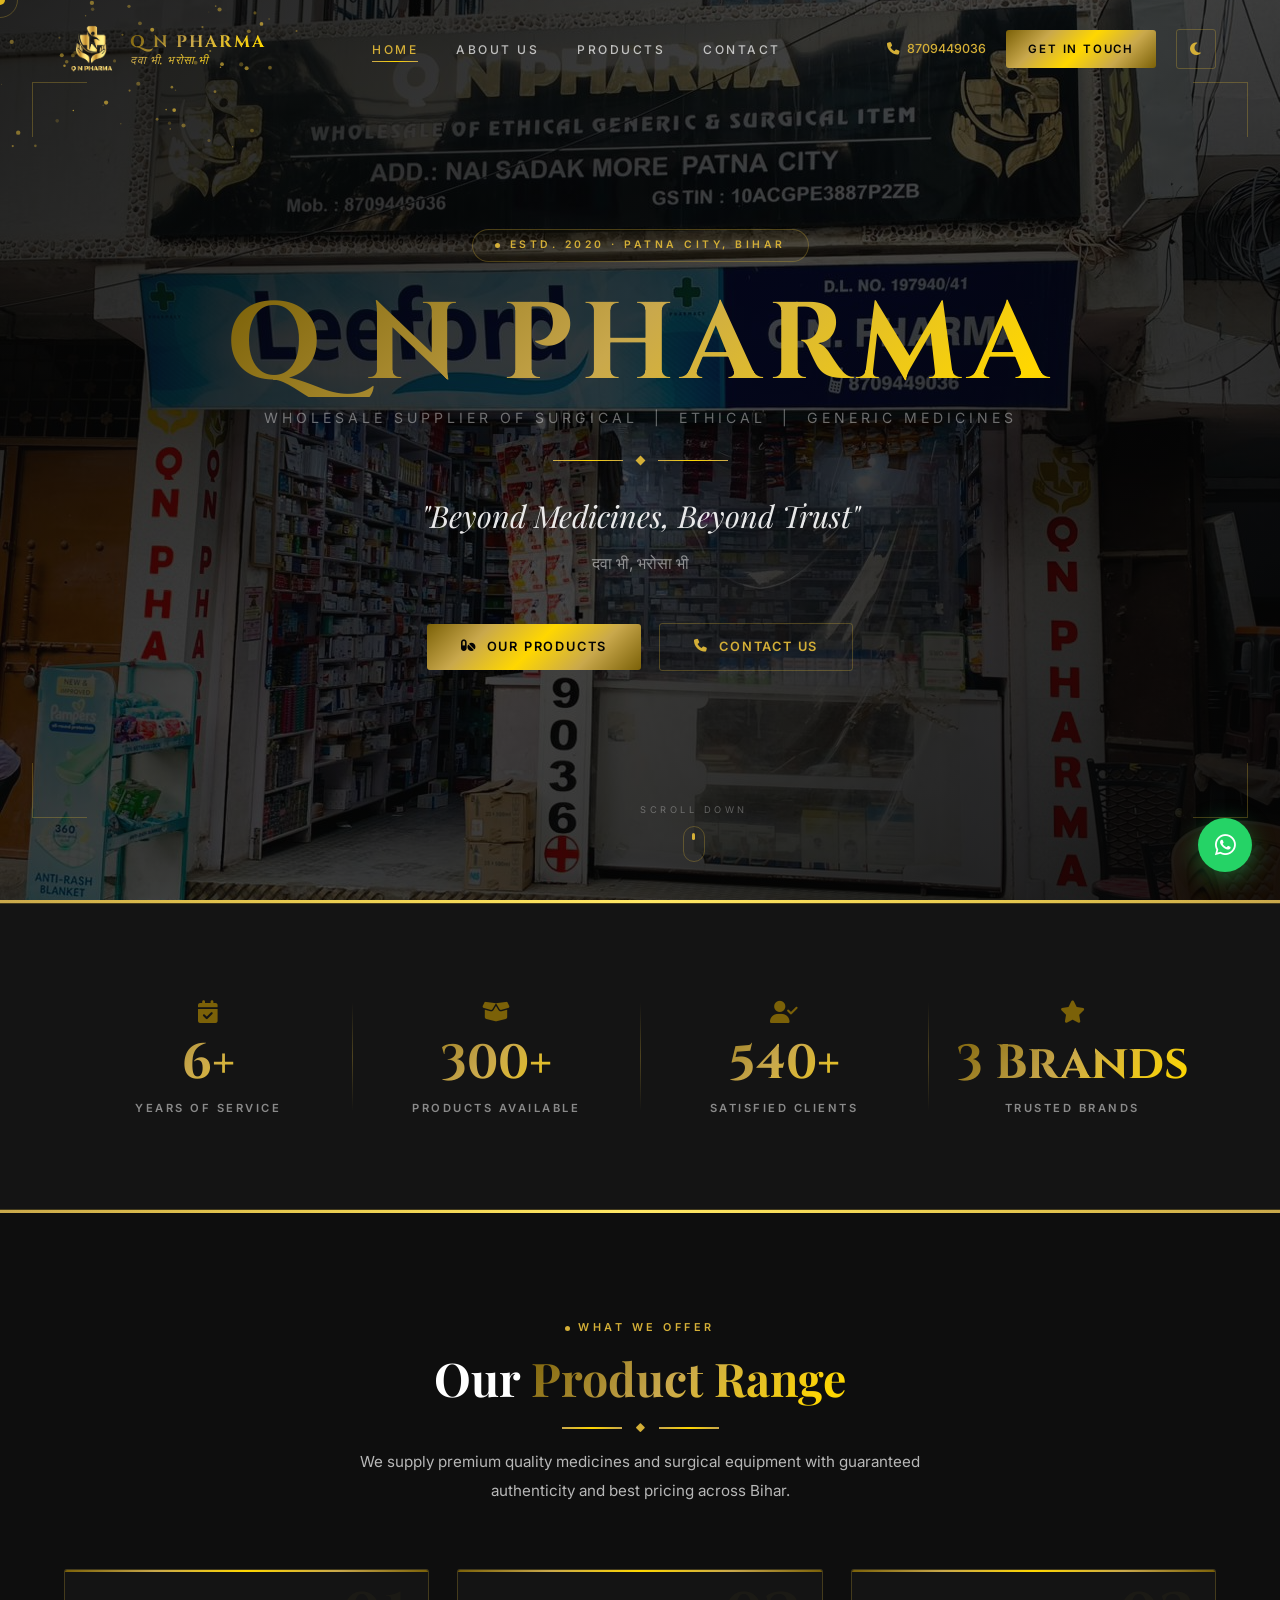
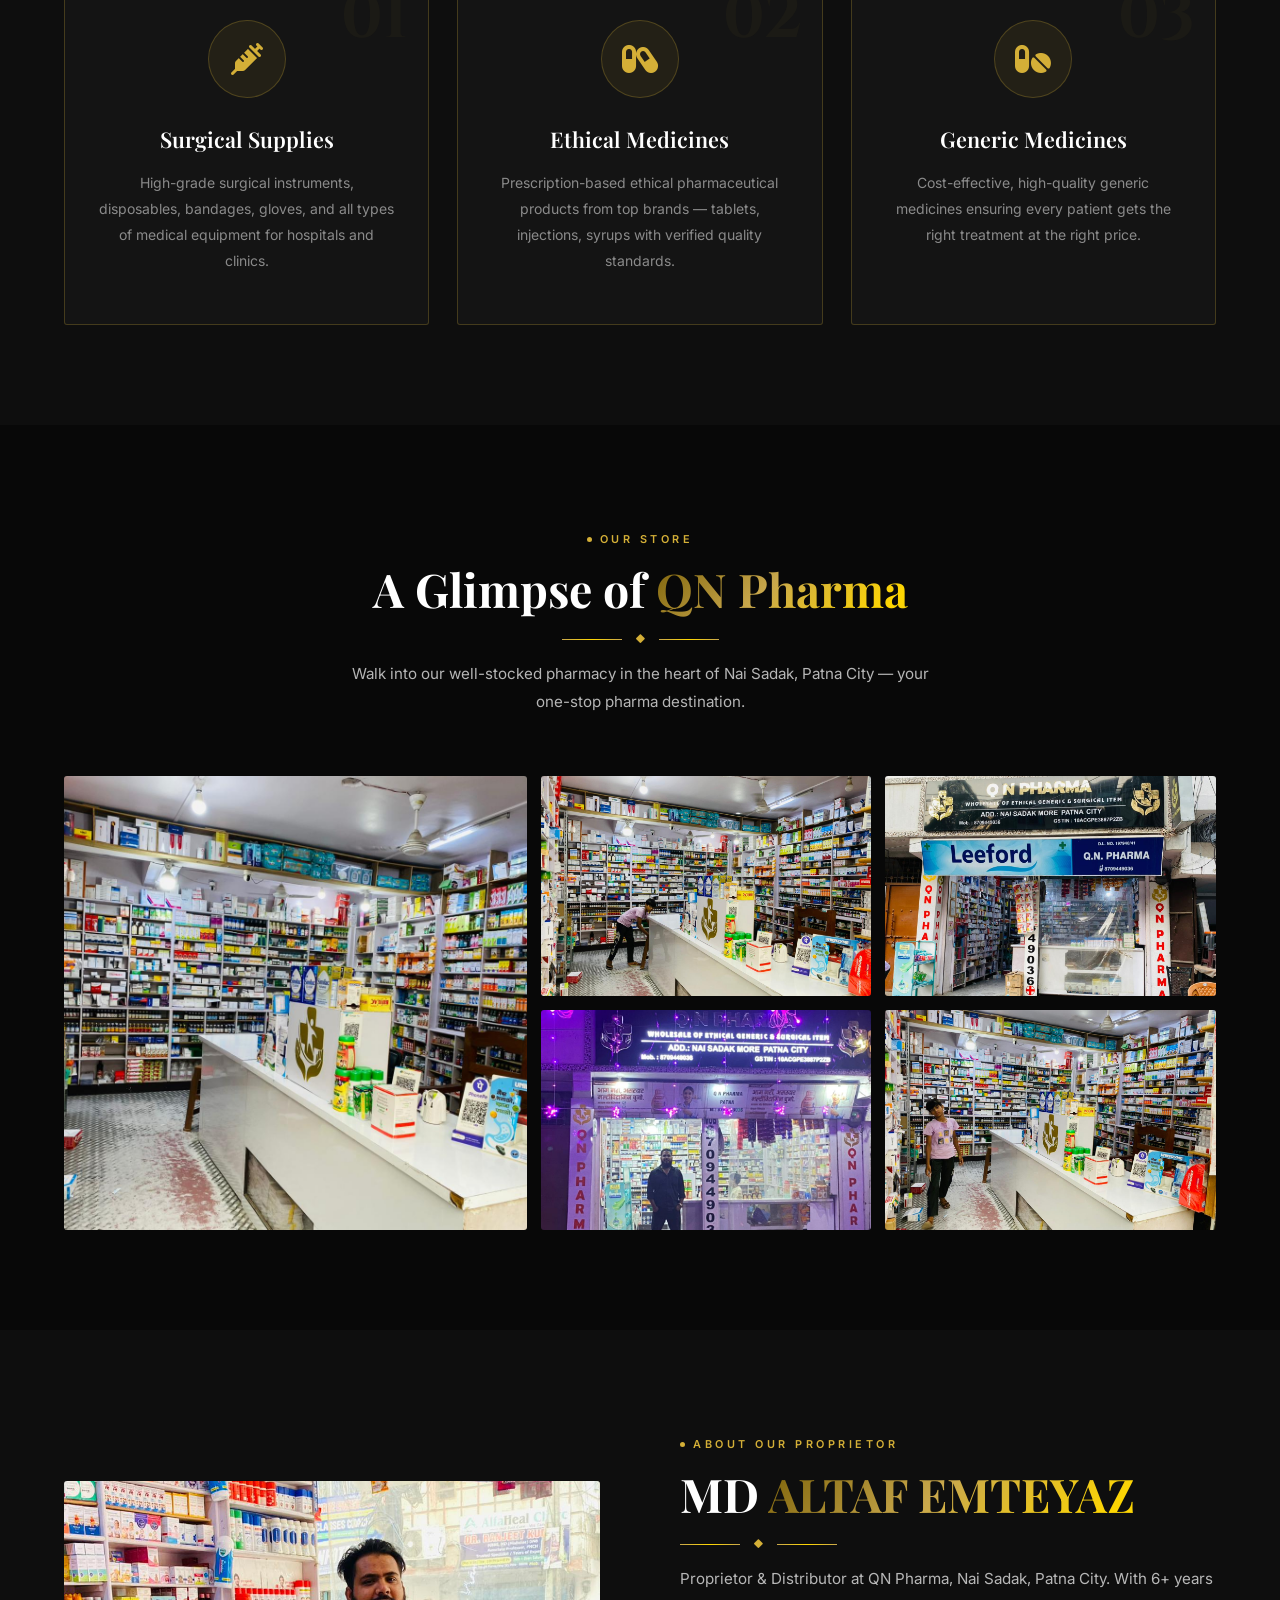
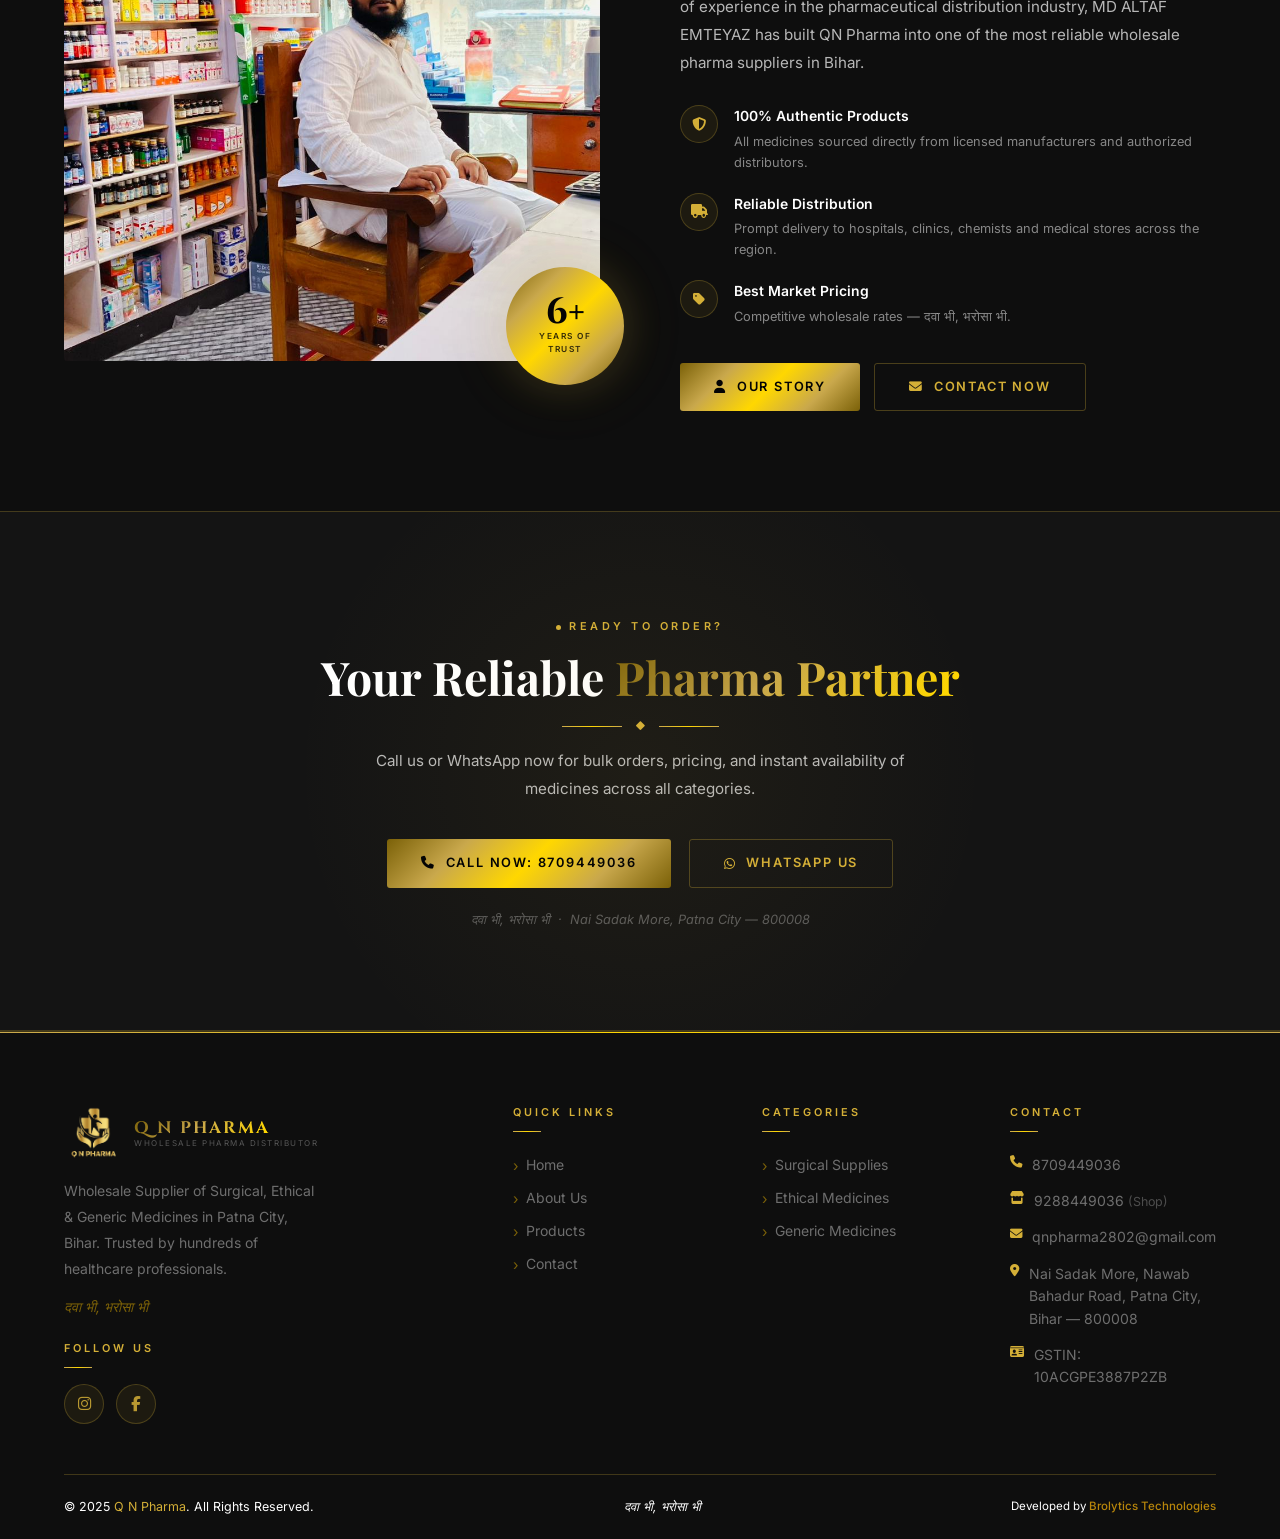
==== commit 3c240a42: "Sync store video with qnmusic.mp3 on play. Play qnmusic.mp3 when the Products page video starts, mut" ====
--- a/index.html
+++ b/index.html
@@ -215,12 +215,6 @@
           <div class="gal-border"></div>
           <div class="gal-cap"><i class="fa fa-expand"></i> &nbsp;Product Display</div>
         </div>
-        <div class="gal-item rv d6" data-src="photosvideos/altafdukaan.jpeg">
-          <img src="photosvideos/altafdukaan.jpeg" alt="QN Pharma Store" loading="lazy" />
-          <div class="gal-ov"></div>
-          <div class="gal-border"></div>
-          <div class="gal-cap"><i class="fa fa-expand"></i> &nbsp;Store View</div>
-        </div>
       </div>
     </div>
   </section>
--- a/css/style.css
+++ b/css/style.css
@@ -794,6 +794,7 @@
   max-width: 860px; margin: 58px auto 0;
 }
 .vid-wrap video { width: 100%; display: block; }
+.vid-music { display: none; }
 .vid-play-ov {
   position: absolute; inset: 0;
   display: flex; align-items: center; justify-content: center;
